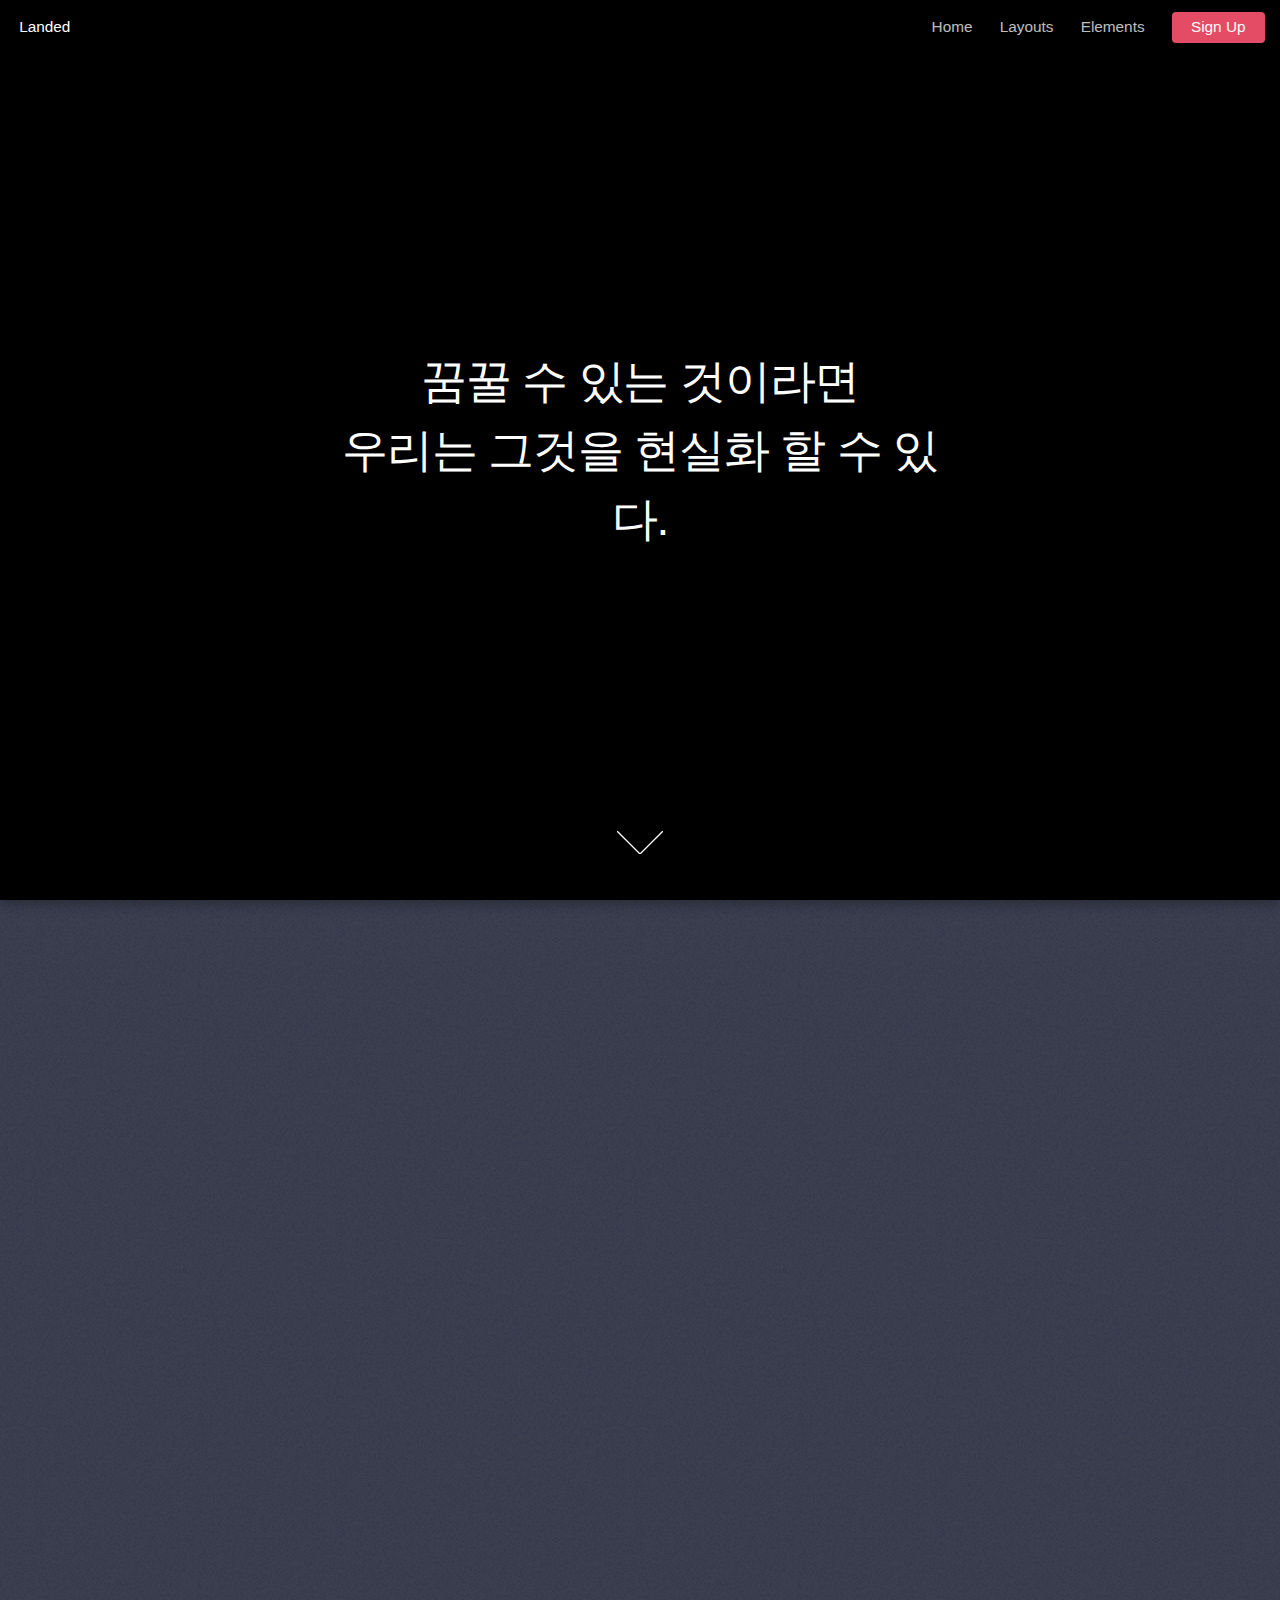
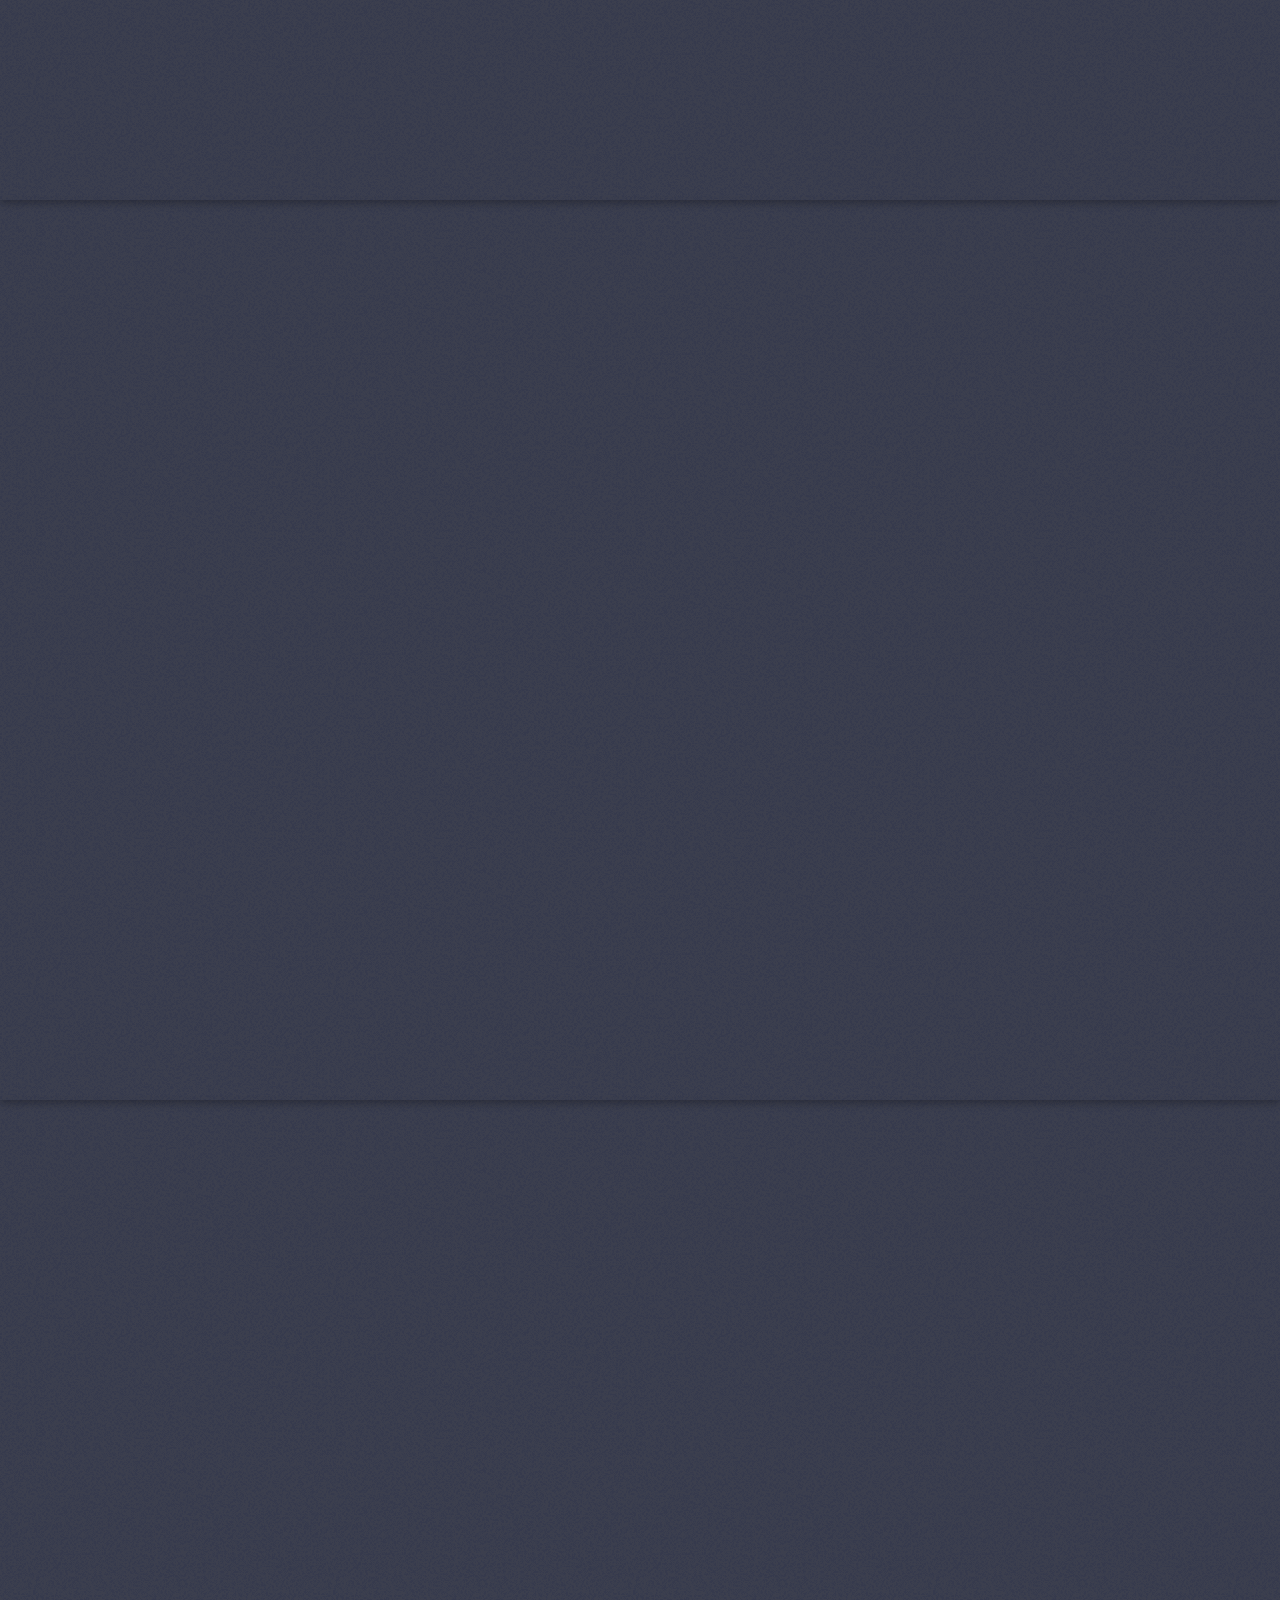
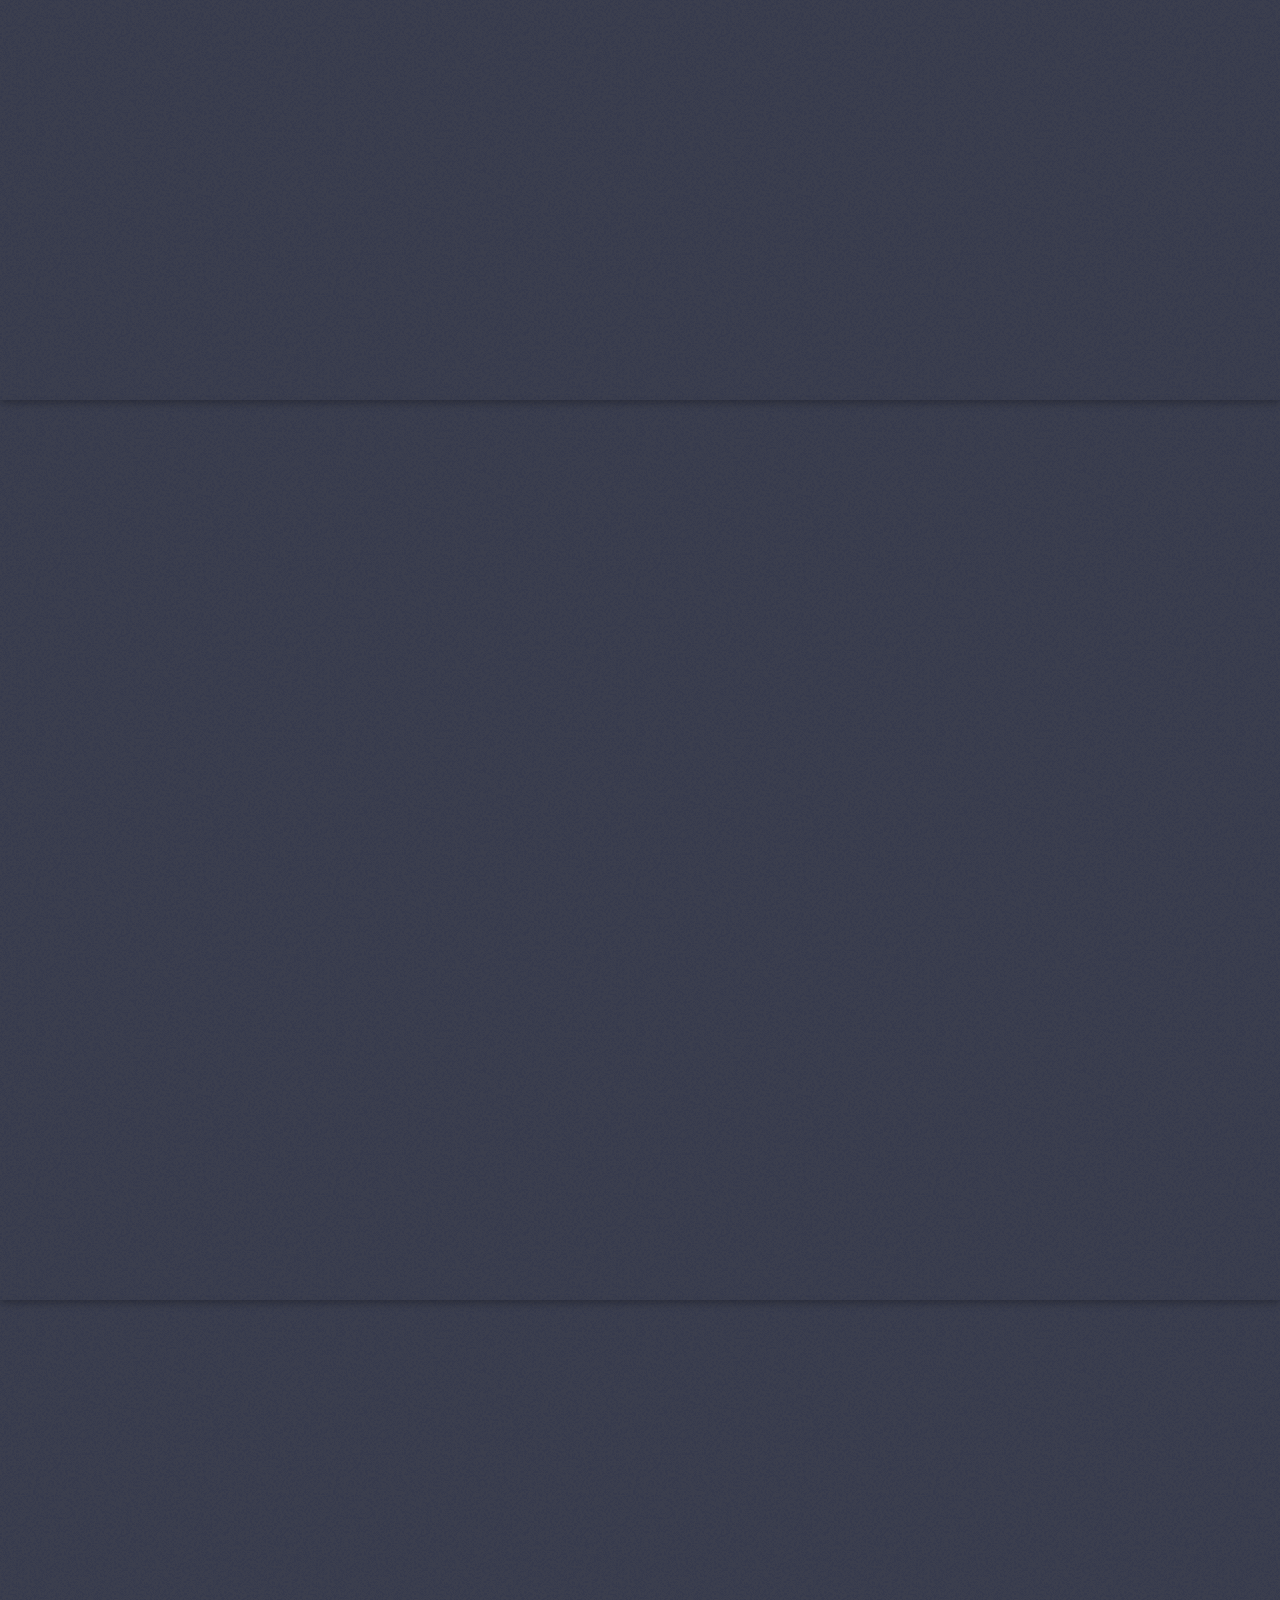
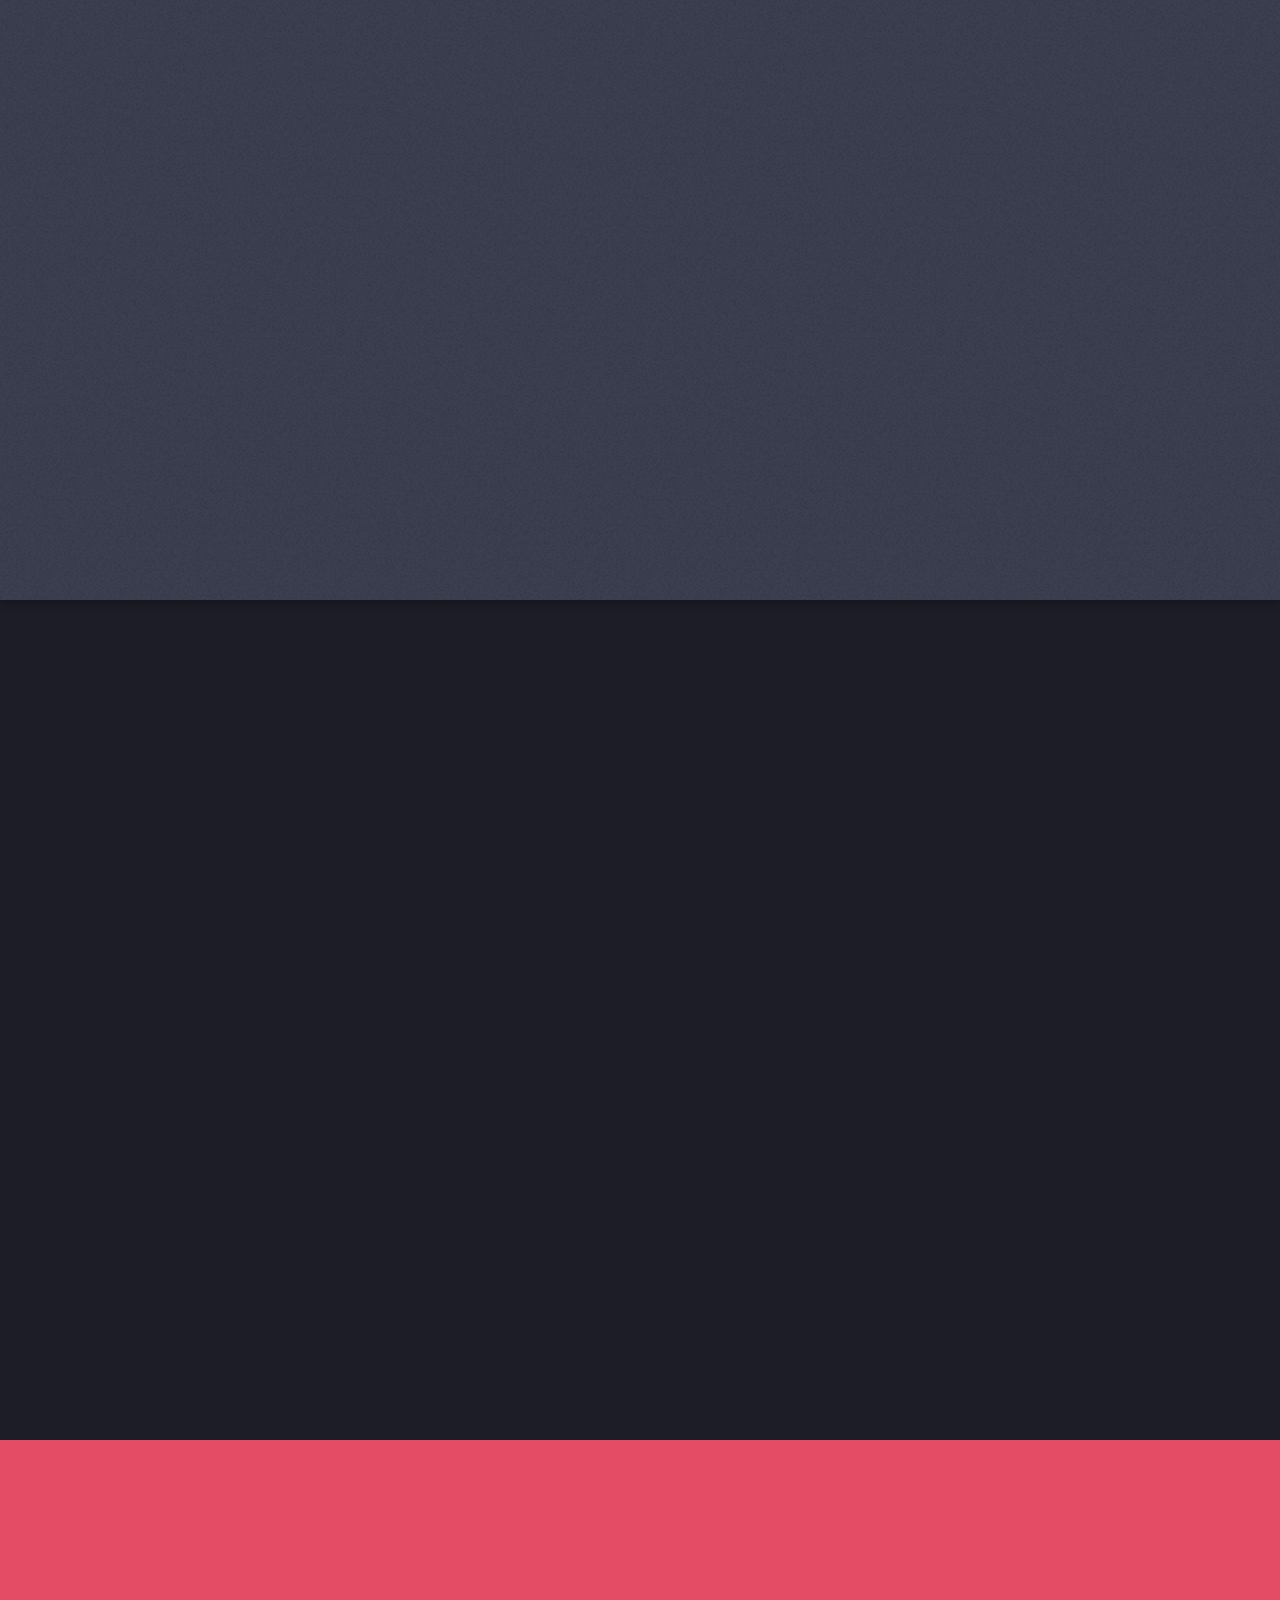
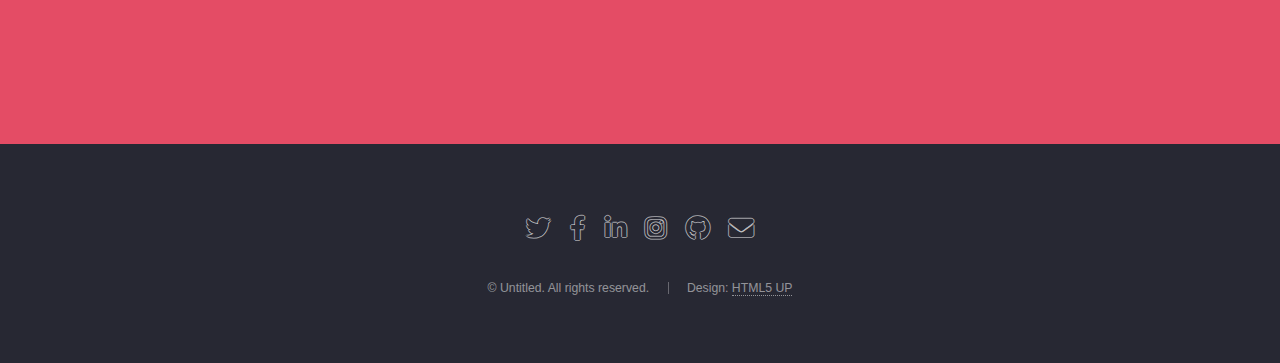
==== html5up-landed/index.html @ b0e4dd0e "수정완료" ====
<!DOCTYPE HTML>
<!--
	Landed by HTML5 UP
	html5up.net | @ajlkn
	Free for personal and commercial use under the CCA 3.0 license (html5up.net/license)
-->
<html>
	<head>
		<title>Landed by HTML5 UP</title>
		<meta charset="utf-8" />
		<meta name="viewport" content="width=device-width, initial-scale=1, user-scalable=no" />
		<link rel="stylesheet" href="assets/css/main.css" />
		<noscript><link rel="stylesheet" href="assets/css/noscript.css" /></noscript>
	</head>
	<body class="is-preload landing">
		<div id="page-wrapper">

			<!-- Header -->
				<header id="header">
					<h1 id="logo"><a href="index.html">Landed</a></h1>
					<nav id="nav">
						<ul>
							<li><a href="index.html">Home</a></li>
							<li>
								<a href="#">Layouts</a>
								<ul>
									<li><a href="left-sidebar.html">Left Sidebar</a></li>
									<li><a href="right-sidebar.html">Right Sidebar</a></li>
									<li><a href="no-sidebar.html">No Sidebar</a></li>
									<li>
										<a href="#">Submenu</a>
										<ul>
											<li><a href="#">Option 1</a></li>
											<li><a href="#">Option 2</a></li>
											<li><a href="#">Option 3</a></li>
											<li><a href="#">Option 4</a></li>
										</ul>
									</li>
								</ul>
							</li>
							<li><a href="elements.html">Elements</a></li>
							<li><a href="#" class="button primary">Sign Up</a></li>
						</ul>
					</nav>
				</header>

			<!-- Banner -->
				<section id="banner">
					<div class="content">
                     
                      <video class="main_visual" type="mp4" src="video/Walt.mp4" autoplay loop muted
                      ></video>    
                       <h2>꿈꿀 수 있는 것이라면<br>우리는 그것을 현실화 할 수 있다.</h2>
						<!--<header>
							<h2>The future has landed</h2>
							<p>And there are no hoverboards or flying cars.<br />
							Just apps. Lots of mother flipping apps.</p>
						</header>-->
						<!--<span class="image"><img src="images/pic01.jpg" alt="" /></span>-->
					</div>
					<a href="#one" class="goto-next scrolly">Next</a>
				</section>

			<!-- One -->
				<section id="one" class="spotlight style1 bottom">
					<span class="image fit main"><img src="images/company.jpg" alt="" /></span>
					<div class="content">
						<div class="container">
							<div class="row">
								<div class="col-4 col-12-medium">
									<header>
										<h2>월트 디즈니 애니메이션 스튜디오는 애니메이션 산업에서 지금은 표준이 된 여러가지 혁신들을 만들어냈습니다</h2>
										<p>OUR STUDIO</p>
									</header>
								</div>
								<div class="col-4 col-12-medium">
									<p>월트디즈니 컴퍼니(The Walt Disney Company)는 1923년 창립한 이래, 지금까지 전세계 문화 콘텐츠 시장을 선도해온 글로벌 패밀리 엔터테인먼트 및 미디어 엔터테인먼트 회사입니다. 디즈니(Disney), 픽사(Pixar), 마블(Marvel), 스타워즈(Star Wars), ABC, ESPN 등 6개의 핵심브랜드를 중심으로 스토리텔링(Storytelling)에 기반한 우수하고 혁신적인 콘텐츠를 전 세계에 제공하고 있습니다.</p>
								</div>
								<div class="col-4 col-12-medium">
									<p>월트디즈니 컴퍼니는 '다우존스 산업지수' 30대 기업 중 하나로, 2017 회계연도 기준 연간 551억 달러(한화 약 61조 4,034억원) 이상의 매출을 기록했습니다. 월트디즈니 컴퍼니는 2018년 포춘이 선정한 ‘세계에서 가장 존경받는 기업’ 종합 순위 6위 및 엔터테인먼트 부분 1위에 오른 바 있습니다.</p>
								</div>
							</div>
						</div>
					</div>
					<a href="#two" class="goto-next scrolly">Next</a>
				</section>

			<!-- Two -->
				<section id="two" class="spotlight style2 right">
					<span class="image fit main"><img src="images/frozen.jpg" alt="" /></span>
					<div class="content">
						<header>
							<h2>겨울왕국</h2>
							<p>전미 박스 오피스 1위<br>타임지, 뉴욕퍼스트 선정 <br>'2014년 최고의 영화'</p>
						</header>
						<p>얼어붙은 세상을 녹일 자매가 온다!서로가 최고의 친구였던 자매 ‘엘사’와 ‘안나’. 하지만 언니 ‘엘사’에게는 하나뿐인 동생에게조차 말 못할 비밀이 있다.모든 것을 얼려버리는 신비로운 힘이 바로 그것.‘엘사’는 통제할 수 없는 자신의 힘이 두려워 왕국을 떠나고, 얼어버린 왕국의 저주를 풀기 위해 ‘안나’는 언니를 찾아 환상적인 여정을 떠나는데……</p>
						<ul class="actions">
							<li><a href="#" class="button">Learn More</a></li>
						</ul>
					</div>
					<a href="#three" class="goto-next scrolly">Next</a>
				</section>

			<!-- Three -->
				<section id="three" class="spotlight style3 left">
					<span class="image fit main bottom"><img src="images/mini.jpg" alt="" /></span>
					<div class="content">
						<header>
							<h2>미니언즈</h2>
							<p>이번에는 우리가 주인공!</p>
						</header>
						<p>인류가 탄생하기 훨씬 오래 전, 태초에 미니언이 있었다. 당대 최고의 슈퍼 악당만을 보스로 섬겨온 미니언들! 하지만 의도치 않은 치명적(?) 실수로 인해 보스들과 이별하게 되고, 우울증에 빠진 미니언들을 구하기 위해 용감한 리더 ‘케빈’은 자유로운 영혼 ‘스튜어트’와 무한 긍정 ‘밥’과 함께 ‘슈퍼배드 원정대’를 결성한다. 세계 악당 챔피언십에 참석해 최초의 여성 슈퍼 악당 ‘스칼렛’(산드라 블록)을 보고 첫눈에 홀~딱 반한 이들은 일생일대의 위기가 다가오는지도 모른 채 스칼렛의 특급 미션을 넙죽 받게 되는데…</p>
						<ul class="actions">
							<li><a href="#" class="button">Learn More</a></li>
						</ul>
					</div>
					<a href="#four" class="goto-next scrolly">Next</a>
				</section>
            
            <!-- four -->
            <section id="four" class="spotlight style2 right">
					<span class="image fit main"><img src="images/zooto.jpg" alt="" /></span>
					<div class="content">
						<header>
							<h2>주토피아</h2>
							<p>재미지겠주?<br>추격전의 신세계가 펼쳐진다!</p>
						</header>
						<p>누구나 살고 싶은 도시 1위, 주토피아연쇄 실종 사건 발생!“미치도록 잡고 싶었다!”교양 있고 세련된 라이프 스타일을 주도하는 도시 주토피아. 이 곳을 단숨에 혼란에 빠트린 연쇄 실종사건이 발생한다! 주토피아 최초의 토끼 경찰관 주디 홉스는 48시간 안에 사건 해결을 지시 받자 뻔뻔한 사기꾼 여우 닉 와일드에게 협동 수사를 제안하는데… 2월 17일, 스릴 넘치는 추격전의 신세계가 열린다!</p>
						<ul class="actions">
							<li><a href="#" class="button">Learn More</a></li>
						</ul>
					</div>
                <!-- five -->
					<a href="#five" class="goto-next scrolly">Next</a>
				</section>
                   <section id="five" class="spotlight style3 left">
					<span class="image fit main bottom"><img src="images/king.jpg" alt="" /></span>
					<div class="content">
						<header>
							<h2>라이언 킹</h2>
							<p>새로운 세상<br>너의 시대가 올 것이다!</p>
						</header>
						<p>어린 사자 ‘심바’는 프라이드 랜드의 왕인 아버지 ‘무파사’를 
                            야심과 욕망이 가득한 삼촌 ‘스카’의 음모로 잃고 왕국에서도 쫓겨난다. 
                            <br> 
                            기억해라! 네가 누군지. 
                            <br>
                            아버지의 죽음에 대한 죄책감에 시달리던 ‘심바’는 
                            의욕 충만한 친구들 ‘품바’와 ‘티몬’의 도움으로 희망을 되찾는다. 
                            어느 날 우연히 옛 친구 ‘날라’를 만난 ‘심바’는 과거를 마주할 용기를 얻고, 
                            진정한 자신의 모습을 찾아 위대하고도 험난한 도전을 떠나게 되는데…</p>
						<ul class="actions">
							<li><a href="#" class="button">Learn More</a></li>
						</ul>
					</div>
					<a href="#six" class="goto-next scrolly">Next</a>
				</section>

			
				<section id="six" class="wrapper style1 special fade-up">

					<div class="container">
						<header class="major">
							<h2>수치로 보는 월트 디즈니</h2>
							<p>Iaculis ac volutpat vis non enim gravida nisi faucibus posuere arcu consequat</p>
						</header>
						<div class="box alt">
							<div class="row gtr-uniform">
								<section class="col-4 col-6-medium col-12-xsmall">
									<span class="icon solid alt major fa-chart-area"></span>
									<h3>82년의 역사</h3>
									
								</section>
								<section class="col-4 col-6-medium col-12-xsmall">
									<span class="icon solid alt major fa-comment"></span>
									<h3>800개의 케릭터</h3>
									
								</section>
								<section class="col-4 col-6-medium col-12-xsmall">
									<span class="icon solid alt major fa-flask"></span>
									<h3>134개국에 수출</h3>
									<p></p>
								</section>
								<section class="col-4 col-6-medium col-12-xsmall">
									<span class="icon solid alt major fa-paper-plane"></span>
									<h3>903 feature films</h3>
                                    <p></p>
								</section>
								<section class="col-4 col-6-medium col-12-xsmall">
									<span class="icon solid alt major fa-file"></span>
									<h3>786 short films</h3>
									<p></p>
								</section>
								<section class="col-4 col-6-medium col-12-xsmall">
									<span class="icon solid alt major fa-lock"></span>
									<h3>118 TV movies. </h3>
									<p></p>
								</section>
							</div>
						</div>
						<footer class="major">
							<ul class="actions special">
								<li><a href="#" class="button">Magna sed feugiat</a></li>
							</ul>
						</footer>
					</div>
				</section>

			<!-- Five -->
				<section id="five" class="wrapper style2 special fade">
					<div class="container">
						<header>
							<h2>Magna faucibus lorem diam</h2>
							<p>Ante metus praesent faucibus ante integer id accumsan eleifend</p>
						</header>
						<form method="post" action="#" class="cta">
							<div class="row gtr-uniform gtr-50">
								<div class="col-8 col-12-xsmall"><input type="email" name="email" id="email" placeholder="Your Email Address" /></div>
								<div class="col-4 col-12-xsmall"><input type="submit" value="Get Started" class="fit primary" /></div>
							</div>
						</form>
					</div>
				</section>

			<!-- Footer -->
				<footer id="footer">
					<ul class="icons">
						<li><a href="#" class="icon brands alt fa-twitter"><span class="label">Twitter</span></a></li>
						<li><a href="#" class="icon brands alt fa-facebook-f"><span class="label">Facebook</span></a></li>
						<li><a href="#" class="icon brands alt fa-linkedin-in"><span class="label">LinkedIn</span></a></li>
						<li><a href="#" class="icon brands alt fa-instagram"><span class="label">Instagram</span></a></li>
						<li><a href="#" class="icon brands alt fa-github"><span class="label">GitHub</span></a></li>
						<li><a href="#" class="icon solid alt fa-envelope"><span class="label">Email</span></a></li>
					</ul>
					<ul class="copyright">
						<li>&copy; Untitled. All rights reserved.</li><li>Design: <a href="http://html5up.net">HTML5 UP</a></li>
					</ul>
				</footer>

		</div>

		<!-- Scripts -->
			<script src="assets/js/jquery.min.js"></script>
			<script src="assets/js/jquery.scrolly.min.js"></script>
			<script src="assets/js/jquery.dropotron.min.js"></script>
			<script src="assets/js/jquery.scrollex.min.js"></script>
			<script src="assets/js/browser.min.js"></script>
			<script src="assets/js/breakpoints.min.js"></script>
			<script src="assets/js/util.js"></script>
			<script src="assets/js/main.js"></script>

	</body>
</html>
---- html5up-landed/assets/css/main.css ----
@import url("fontawesome-all.min.css");
@import url("https://fonts.googleapis.com/css?family=Nanum+Gothic&amp;subset=korean");

/*
	Landed by HTML5 UP
	html5up.net | @ajlkn
	Free for personal and commercial use under the CCA 3.0 license (html5up.net/license)
*/

html, body, div, span, applet, object,
iframe, h1, h2, h3, h4, h5, h6, p, blockquote,
pre, a, abbr, acronym, address, big, cite,
code, del, dfn, em, img, ins, kbd, q, s, samp,
small, strike, strong, sub, sup, tt, var, b,
u, i, center, dl, dt, dd, ol, ul, li, fieldset,
form, label, legend, table, caption, tbody,
tfoot, thead, tr, th, td, article, aside,
canvas, details, embed, figure, figcaption,
footer, header, hgroup, menu, nav, output, ruby,
section, summary, time, mark, audio, video {
	margin: 0;
	padding: 0;
	border: 0;
	font-size: 100%;
	font: inherit;
	vertical-align: baseline;}

article, aside, details, figcaption, figure,
footer, header, hgroup, menu, nav, section {
	display: block;}

body {
	line-height: 1;
    font-family: 'Nanum Gothic', sans-serif;
}

ol, ul {
	list-style: none;
}

blockquote, q {
	quotes: none;
}

	blockquote:before, blockquote:after, q:before, q:after {
		content: '';
		content: none;
	}

table {
	border-collapse: collapse;
	border-spacing: 0;
}

body {
	-webkit-text-size-adjust: none;
}

mark {
	background-color: transparent;
	color: inherit;
}

input::-moz-focus-inner {
	border: 0;
	padding: 0;
}

input, select, textarea {
	-moz-appearance: none;
	-webkit-appearance: none;
	-ms-appearance: none;
	appearance: none;
}

/* Basic */

	html {
		box-sizing: border-box;
	}

	*, *:before, *:after {
		box-sizing: inherit;
	}

	html, body {
		background: #1c1d26;
	}

	body.is-preload *, body.is-preload *:before, body.is-preload *:after {
		-moz-animation: none !important;
		-webkit-animation: none !important;
		-ms-animation: none !important;
		animation: none !important;
		-moz-transition: none !important;
		-webkit-transition: none !important;
		-ms-transition: none !important;
		transition: none !important;
	}

	body, input, select, textarea {
		color: rgba(255, 255, 255, 0.75);
		font-family: "Roboto", Helvetica, sans-serif;
		font-size: .825em;
		font-weight: 100;
		line-height: 1.75em;
	}

	a {
		-moz-transition: border-color 0.2s ease-in-out, color 0.2s ease-in-out;
		-webkit-transition: border-color 0.2s ease-in-out, color 0.2s ease-in-out;
		-ms-transition: border-color 0.2s ease-in-out, color 0.2s ease-in-out;
		transition: border-color 0.2s ease-in-out, color 0.2s ease-in-out;
		border-bottom: dotted 1px;
		color: #e44c65;
		text-decoration: none;
	}

		a:hover {
			color: #e44c65 !important;
			border-bottom-color: transparent;
		}

	strong, b {
		color: #ffffff;
		font-weight: 300;
	}

	em, i {
		font-style: italic;
	}

	p {
		margin: 0 0 2em 0;
	}

	h1, h2, h3, h4, h5, h6 {
		color: #ffffff;
		font-weight: 300;
		line-height: 1em;
		margin: 0 0 1em 0;
	}

		h1 a, h2 a, h3 a, h4 a, h5 a, h6 a {
			color: inherit;
			border: 0;
		}

	h2 {
		font-size: 2em;
		line-height: 1.5em;
		letter-spacing: -0.025em;
	}

	h3 {
		font-size: 1.35em;
		line-height: 1.5em;
	}

	h4 {
		font-size: 1.1em;
		line-height: 1.5em;
	}

	h5 {
		font-size: 0.9em;
		line-height: 1.5em;
	}

	h6 {
		font-size: 0.7em;
		line-height: 1.5em;
	}

	sub {
		font-size: 0.8em;
		position: relative;
		top: 0.5em;
	}

	sup {
		font-size: 0.8em;
		position: relative;
		top: -0.5em;
	}

	hr {
		border: 0;
		border-bottom: solid 1px rgba(255, 255, 255, 0.3);
		margin: 3em 0;
	}

		hr.major {
			margin: 4em 0;
		}

	blockquote {
		border-left: solid 4px rgba(255, 255, 255, 0.3);
		font-style: italic;
		margin: 0 0 2em 0;
		padding: 0.5em 0 0.5em 2em;
	}

	code {
		background: rgba(255, 255, 255, 0.075);
		border-radius: 4px;
		font-family: "Courier New", monospace;
		font-size: 0.9em;
		margin: 0 0.25em;
		padding: 0.25em 0.65em;
	}

	pre {
		-webkit-overflow-scrolling: touch;
		font-family: "Courier New", monospace;
		font-size: 0.9em;
		margin: 0 0 2em 0;
	}

		pre code {
			display: block;
			line-height: 1.75em;
			padding: 1em 1.5em;
			overflow-x: auto;
		}

	.align-left {
		text-align: left;
	}

	.align-center {
		text-align: center;
	}

	.align-right {
		text-align: right;
	}

/* Loader */

	@-moz-keyframes spinner-show {
		0% {
			opacity: 0;
		}

		100% {
			opacity: 1;
		}
	}

	@-webkit-keyframes spinner-show {
		0% {
			opacity: 0;
		}

		100% {
			opacity: 1;
		}
	}

	@-ms-keyframes spinner-show {
		0% {
			opacity: 0;
		}

		100% {
			opacity: 1;
		}
	}

	@keyframes spinner-show {
		0% {
			opacity: 0;
		}

		100% {
			opacity: 1;
		}
	}

	@-moz-keyframes spinner-hide {
		0% {
			color: rgba(255, 255, 255, 0.15);
			z-index: 100001;
			-moz-transform: scale(1) rotate(0deg);
			-webkit-transform: scale(1) rotate(0deg);
			-ms-transform: scale(1) rotate(0deg);
			transform: scale(1) rotate(0deg);
		}

		99% {
			color: #1c1d26;
			z-index: 100001;
			-moz-transform: scale(0.5) rotate(360deg);
			-webkit-transform: scale(0.5) rotate(360deg);
			-ms-transform: scale(0.5) rotate(360deg);
			transform: scale(0.5) rotate(360deg);
		}

		100% {
			color: #1c1d26;
			z-index: -1;
			-moz-transform: scale(0.5) rotate(360deg);
			-webkit-transform: scale(0.5) rotate(360deg);
			-ms-transform: scale(0.5) rotate(360deg);
			transform: scale(0.5) rotate(360deg);
		}
	}

	@-webkit-keyframes spinner-hide {
		0% {
			color: rgba(255, 255, 255, 0.15);
			z-index: 100001;
			-moz-transform: scale(1) rotate(0deg);
			-webkit-transform: scale(1) rotate(0deg);
			-ms-transform: scale(1) rotate(0deg);
			transform: scale(1) rotate(0deg);
		}

		99% {
			color: #1c1d26;
			z-index: 100001;
			-moz-transform: scale(0.5) rotate(360deg);
			-webkit-transform: scale(0.5) rotate(360deg);
			-ms-transform: scale(0.5) rotate(360deg);
			transform: scale(0.5) rotate(360deg);
		}

		100% {
			color: #1c1d26;
			z-index: -1;
			-moz-transform: scale(0.5) rotate(360deg);
			-webkit-transform: scale(0.5) rotate(360deg);
			-ms-transform: scale(0.5) rotate(360deg);
			transform: scale(0.5) rotate(360deg);
		}
	}

	@-ms-keyframes spinner-hide {
		0% {
			color: rgba(255, 255, 255, 0.15);
			z-index: 100001;
			-moz-transform: scale(1) rotate(0deg);
			-webkit-transform: scale(1) rotate(0deg);
			-ms-transform: scale(1) rotate(0deg);
			transform: scale(1) rotate(0deg);
		}

		99% {
			color: #1c1d26;
			z-index: 100001;
			-moz-transform: scale(0.5) rotate(360deg);
			-webkit-transform: scale(0.5) rotate(360deg);
			-ms-transform: scale(0.5) rotate(360deg);
			transform: scale(0.5) rotate(360deg);
		}

		100% {
			color: #1c1d26;
			z-index: -1;
			-moz-transform: scale(0.5) rotate(360deg);
			-webkit-transform: scale(0.5) rotate(360deg);
			-ms-transform: scale(0.5) rotate(360deg);
			transform: scale(0.5) rotate(360deg);
		}
	}

	@keyframes spinner-hide {
		0% {
			color: rgba(255, 255, 255, 0.15);
			z-index: 100001;
			-moz-transform: scale(1) rotate(0deg);
			-webkit-transform: scale(1) rotate(0deg);
			-ms-transform: scale(1) rotate(0deg);
			transform: scale(1) rotate(0deg);
		}

		99% {
			color: #1c1d26;
			z-index: 100001;
			-moz-transform: scale(0.5) rotate(360deg);
			-webkit-transform: scale(0.5) rotate(360deg);
			-ms-transform: scale(0.5) rotate(360deg);
			transform: scale(0.5) rotate(360deg);
		}

		100% {
			color: #1c1d26;
			z-index: -1;
			-moz-transform: scale(0.5) rotate(360deg);
			-webkit-transform: scale(0.5) rotate(360deg);
			-ms-transform: scale(0.5) rotate(360deg);
			transform: scale(0.5) rotate(360deg);
		}
	}

	@-moz-keyframes spinner-rotate {
		0% {
			-moz-transform: scale(1) rotate(0deg);
			-webkit-transform: scale(1) rotate(0deg);
			-ms-transform: scale(1) rotate(0deg);
			transform: scale(1) rotate(0deg);
		}

		100% {
			-moz-transform: scale(1) rotate(360deg);
			-webkit-transform: scale(1) rotate(360deg);
			-ms-transform: scale(1) rotate(360deg);
			transform: scale(1) rotate(360deg);
		}
	}

	@-webkit-keyframes spinner-rotate {
		0% {
			-moz-transform: scale(1) rotate(0deg);
			-webkit-transform: scale(1) rotate(0deg);
			-ms-transform: scale(1) rotate(0deg);
			transform: scale(1) rotate(0deg);
		}

		100% {
			-moz-transform: scale(1) rotate(360deg);
			-webkit-transform: scale(1) rotate(360deg);
			-ms-transform: scale(1) rotate(360deg);
			transform: scale(1) rotate(360deg);
		}
	}

	@-ms-keyframes spinner-rotate {
		0% {
			-moz-transform: scale(1) rotate(0deg);
			-webkit-transform: scale(1) rotate(0deg);
			-ms-transform: scale(1) rotate(0deg);
			transform: scale(1) rotate(0deg);
		}

		100% {
			-moz-transform: scale(1) rotate(360deg);
			-webkit-transform: scale(1) rotate(360deg);
			-ms-transform: scale(1) rotate(360deg);
			transform: scale(1) rotate(360deg);
		}
	}

	@keyframes spinner-rotate {
		0% {
			-moz-transform: scale(1) rotate(0deg);
			-webkit-transform: scale(1) rotate(0deg);
			-ms-transform: scale(1) rotate(0deg);
			transform: scale(1) rotate(0deg);
		}

		100% {
			-moz-transform: scale(1) rotate(360deg);
			-webkit-transform: scale(1) rotate(360deg);
			-ms-transform: scale(1) rotate(360deg);
			transform: scale(1) rotate(360deg);
		}
	}

	@-moz-keyframes overlay-hide {
		0% {
			opacity: 1;
			z-index: 100000;
		}

		15% {
			opacity: 1;
			z-index: 100000;
		}

		99% {
			opacity: 0;
			z-index: 100000;
		}

		100% {
			opacity: 0;
			z-index: -1;
		}
	}

	@-webkit-keyframes overlay-hide {
		0% {
			opacity: 1;
			z-index: 100000;
		}

		15% {
			opacity: 1;
			z-index: 100000;
		}

		99% {
			opacity: 0;
			z-index: 100000;
		}

		100% {
			opacity: 0;
			z-index: -1;
		}
	}

	@-ms-keyframes overlay-hide {
		0% {
			opacity: 1;
			z-index: 100000;
		}

		15% {
			opacity: 1;
			z-index: 100000;
		}

		99% {
			opacity: 0;
			z-index: 100000;
		}

		100% {
			opacity: 0;
			z-index: -1;
		}
	}

	@keyframes overlay-hide {
		0% {
			opacity: 1;
			z-index: 100000;
		}

		15% {
			opacity: 1;
			z-index: 100000;
		}

		99% {
			opacity: 0;
			z-index: 100000;
		}

		100% {
			opacity: 0;
			z-index: -1;
		}
	}

	body.landing {
		text-decoration: none;
	}

		body.landing:before {
			-moz-osx-font-smoothing: grayscale;
			-webkit-font-smoothing: antialiased;
			display: inline-block;
			font-style: normal;
			font-variant: normal;
			text-rendering: auto;
			line-height: 1;
			text-transform: none !important;
			font-family: 'Font Awesome 5 Free';
			font-weight: 900;
		}

		body.landing:before {
			-moz-animation: spinner-show 1.5s 1 0.25s ease forwards, spinner-hide 0.25s ease-in-out forwards !important;
			-webkit-animation: spinner-show 1.5s 1 0.25s ease forwards, spinner-hide 0.25s ease-in-out forwards !important;
			-ms-animation: spinner-show 1.5s 1 0.25s ease forwards, spinner-hide 0.25s ease-in-out forwards !important;
			animation: spinner-show 1.5s 1 0.25s ease forwards, spinner-hide 0.25s ease-in-out forwards !important;
			-moz-transform-origin: 50% 50%;
			-webkit-transform-origin: 50% 50%;
			-ms-transform-origin: 50% 50%;
			transform-origin: 50% 50%;
			color: rgba(255, 255, 255, 0.15);
			content: '\f1ce';
			cursor: default;
			display: block;
			font-size: 2em;
			height: 2em;
			left: 50%;
			line-height: 2em;
			margin: -1em 0 0 -1em;
			opacity: 0;
			position: fixed;
			text-align: center;
			top: 50%;
			width: 2em;
			z-index: -1;
		}

		body.landing:after {
			-moz-animation: overlay-hide 1.5s ease-in forwards !important;
			-webkit-animation: overlay-hide 1.5s ease-in forwards !important;
			-ms-animation: overlay-hide 1.5s ease-in forwards !important;
			animation: overlay-hide 1.5s ease-in forwards !important;
			background: #1c1d26;
			content: '';
			display: block;
			height: 100%;
			left: 0;
			opacity: 0;
			position: fixed;
			top: 0;
			width: 100%;
			z-index: -1;
		}

		body.landing.is-preload:before {
			-moz-animation: spinner-show 1.5s 1 0.25s ease forwards, spinner-rotate 0.75s infinite linear !important;
			-webkit-animation: spinner-show 1.5s 1 0.25s ease forwards, spinner-rotate 0.75s infinite linear !important;
			-ms-animation: spinner-show 1.5s 1 0.25s ease forwards, spinner-rotate 0.75s infinite linear !important;
			animation: spinner-show 1.5s 1 0.25s ease forwards, spinner-rotate 0.75s infinite linear !important;
			z-index: 100001;
		}

		body.landing.is-preload:after {
			-moz-animation: none !important;
			-webkit-animation: none !important;
			-ms-animation: none !important;
			animation: none !important;
			opacity: 1;
			z-index: 100000;
		}

	@media (-webkit-min-device-pixel-ratio: 2) {

		body.landing:before {
			line-height: 2.025em;
		}

	}

/* Container */

	.container {
		margin: 0 auto;
		max-width: calc(100% - 4em);
		width: 70em;
	}

		.container.xsmall {
			width: 17.5em;
		}

		.container.small {
			width: 35em;
		}

		.container.medium {
			width: 52.5em;
		}

		.container.large {
			width: 87.5em;
		}

		.container.xlarge {
			width: 105em;
		}

		.container.max {
			width: 100%;
		}

		@media screen and (max-width: 1280px) {

			.container {
				width: 90%;
				max-width: 100%;
			}

		}

		@media screen and (max-width: 980px) {

			.container {
				width: 100% !important;
			}

		}

/* Row */

	.row {
		display: flex;
		flex-wrap: wrap;
		box-sizing: border-box;
		align-items: stretch;
	}

		.row > * {
			box-sizing: border-box;
		}

		.row.gtr-uniform > * > :last-child {
			margin-bottom: 0;
		}

		.row.aln-left {
			justify-content: flex-start;
		}

		.row.aln-center {
			justify-content: center;
		}

		.row.aln-right {
			justify-content: flex-end;
		}

		.row.aln-top {
			align-items: flex-start;
		}

		.row.aln-middle {
			align-items: center;
		}

		.row.aln-bottom {
			align-items: flex-end;
		}

		.row > .imp {
			order: -1;
		}

		.row > .col-1 {
			width: 8.33333%;
		}

		.row > .off-1 {
			margin-left: 8.33333%;
		}

		.row > .col-2 {
			width: 16.66667%;
		}

		.row > .off-2 {
			margin-left: 16.66667%;
		}

		.row > .col-3 {
			width: 25%;
		}

		.row > .off-3 {
			margin-left: 25%;
		}

		.row > .col-4 {
			width: 33.333%;
		}
        
		.row > .off-4 {
			margin-left: 33.33333%;
		}

		.row > .col-5 {
			width: 41.66667%;
		}

		.row > .off-5 {
			margin-left: 41.66667%;
		}

		.row > .col-6 {
			width: 50%;
		}

		.row > .off-6 {
			margin-left: 50%;
		}

		.row > .col-7 {
			width: 58.33333%;
		}

		.row > .off-7 {
			margin-left: 58.33333%;
		}

		.row > .col-8 {
			width: 66.66667%;
		}

		.row > .off-8 {
			margin-left: 66.66667%;
		}

		.row > .col-9 {
			width: 75%;
		}

		.row > .off-9 {
			margin-left: 75%;
		}

		.row > .col-10 {
			width: 83.33333%;
		}

		.row > .off-10 {
			margin-left: 83.33333%;
		}

		.row > .col-11 {
			width: 91.66667%;
		}

		.row > .off-11 {
			margin-left: 91.66667%;
		}

		.row > .col-12 {
			width: 100%;
		}

		.row > .off-12 {
			margin-left: 100%;
		}

		.row.gtr-0 {
			margin-top: 0;
			margin-left: 0em;
		}

			.row.gtr-0 > * {
				padding: 0 0 0 0em;
			}

			.row.gtr-0.gtr-uniform {
				margin-top: 0em;
			}

				.row.gtr-0.gtr-uniform > * {
					padding-top: 0em;
				}

		.row.gtr-25 {
			margin-top: 0;
			margin-left: -0.625em;
		}

			.row.gtr-25 > * {
				padding: 0 0 0 0.625em;
			}

			.row.gtr-25.gtr-uniform {
				margin-top: -0.625em;
			}

				.row.gtr-25.gtr-uniform > * {
					padding-top: 0.625em;
				}

		.row.gtr-50 {
			margin-top: 0;
			margin-left: -1.25em;
		}

			.row.gtr-50 > * {
				padding: 0 0 0 1.25em;
			}

			.row.gtr-50.gtr-uniform {
				margin-top: -1.25em;
			}

				.row.gtr-50.gtr-uniform > * {
					padding-top: 1.25em;
				}

		.row {
			margin-top: 0;
			margin-left: -2.5em;
		}

			.row > * {
				padding: 0 0 0 2.5em;
			}

			.row.gtr-uniform {
				margin-top: -2.5em;
			}

				.row.gtr-uniform > * {
					padding-top: 2.5em;
				}

		.row.gtr-150 {
			margin-top: 0;
			margin-left: -3.75em;
		}

			.row.gtr-150 > * {
				padding: 0 0 0 3.75em;
			}

			.row.gtr-150.gtr-uniform {
				margin-top: -3.75em;
			}

				.row.gtr-150.gtr-uniform > * {
					padding-top: 3.75em;
				}

		.row.gtr-200 {
			margin-top: 0;
			margin-left: -5em;
		}

			.row.gtr-200 > * {
				padding: 0 0 0 5em;
			}

			.row.gtr-200.gtr-uniform {
				margin-top: -5em;
			}

				.row.gtr-200.gtr-uniform > * {
					padding-top: 5em;
				}

		@media screen and (max-width: 1680px) {

			.row {
				display: flex;
				flex-wrap: wrap;
				box-sizing: border-box;
				align-items: stretch;
			}

				.row > * {
					box-sizing: border-box;
				}

				.row.gtr-uniform > * > :last-child {
					margin-bottom: 0;
				}

				.row.aln-left {
					justify-content: flex-start;
				}

				.row.aln-center {
					justify-content: center;
				}

				.row.aln-right {
					justify-content: flex-end;
				}

				.row.aln-top {
					align-items: flex-start;
				}

				.row.aln-middle {
					align-items: center;
				}

				.row.aln-bottom {
					align-items: flex-end;
				}

				.row > .imp-xlarge {
					order: -1;
				}

				.row > .col-1-xlarge {
					width: 8.33333%;
				}

				.row > .off-1-xlarge {
					margin-left: 8.33333%;
				}

				.row > .col-2-xlarge {
					width: 16.66667%;
				}

				.row > .off-2-xlarge {
					margin-left: 16.66667%;
				}

				.row > .col-3-xlarge {
					width: 25%;
				}

				.row > .off-3-xlarge {
					margin-left: 25%;
				}

				.row > .col-4-xlarge {
					width: 33.33333%;
				}

				.row > .off-4-xlarge {
					margin-left: 33.33333%;
				}

				.row > .col-5-xlarge {
					width: 41.66667%;
				}

				.row > .off-5-xlarge {
					margin-left: 41.66667%;
				}

				.row > .col-6-xlarge {
					width: 50%;
				}

				.row > .off-6-xlarge {
					margin-left: 50%;
				}

				.row > .col-7-xlarge {
					width: 58.33333%;
				}

				.row > .off-7-xlarge {
					margin-left: 58.33333%;
				}

				.row > .col-8-xlarge {
					width: 66.66667%;
				}

				.row > .off-8-xlarge {
					margin-left: 66.66667%;
				}

				.row > .col-9-xlarge {
					width: 75%;
				}

				.row > .off-9-xlarge {
					margin-left: 75%;
				}

				.row > .col-10-xlarge {
					width: 83.33333%;
				}

				.row > .off-10-xlarge {
					margin-left: 83.33333%;
				}

				.row > .col-11-xlarge {
					width: 91.66667%;
				}

				.row > .off-11-xlarge {
					margin-left: 91.66667%;
				}

				.row > .col-12-xlarge {
					width: 100%;
				}

				.row > .off-12-xlarge {
					margin-left: 100%;
				}

				.row.gtr-0 {
					margin-top: 0;
					margin-left: 0em;
				}

					.row.gtr-0 > * {
						padding: 0 0 0 0em;
					}

					.row.gtr-0.gtr-uniform {
						margin-top: 0em;
					}

						.row.gtr-0.gtr-uniform > * {
							padding-top: 0em;
						}

				.row.gtr-25 {
					margin-top: 0;
					margin-left: -0.625em;
				}

					.row.gtr-25 > * {
						padding: 0 0 0 0.625em;
					}

					.row.gtr-25.gtr-uniform {
						margin-top: -0.625em;
					}

						.row.gtr-25.gtr-uniform > * {
							padding-top: 0.625em;
						}

				.row.gtr-50 {
					margin-top: 0;
					margin-left: -1.25em;
				}

					.row.gtr-50 > * {
						padding: 0 0 0 1.25em;
					}

					.row.gtr-50.gtr-uniform {
						margin-top: -1.25em;
					}

						.row.gtr-50.gtr-uniform > * {
							padding-top: 1.25em;
						}

				.row {
					margin-top: 0;
					margin-left: -2.5em;
				}

					.row > * {
						padding: 0 0 0 2.5em;
					}

					.row.gtr-uniform {
						margin-top: -2.5em;
					}

						.row.gtr-uniform > * {
							padding-top: 2.5em;
						}

				.row.gtr-150 {
					margin-top: 0;
					margin-left: -3.75em;
				}

					.row.gtr-150 > * {
						padding: 0 0 0 3.75em;
					}

					.row.gtr-150.gtr-uniform {
						margin-top: -3.75em;
					}

						.row.gtr-150.gtr-uniform > * {
							padding-top: 3.75em;
						}

				.row.gtr-200 {
					margin-top: 0;
					margin-left: -5em;
				}

					.row.gtr-200 > * {
						padding: 0 0 0 5em;
					}

					.row.gtr-200.gtr-uniform {
						margin-top: -5em;
					}

						.row.gtr-200.gtr-uniform > * {
							padding-top: 5em;
						}

		}

		@media screen and (max-width: 1280px) {

			.row {
				display: flex;
				flex-wrap: wrap;
				box-sizing: border-box;
				align-items: stretch;
			}

				.row > * {
					box-sizing: border-box;
				}

				.row.gtr-uniform > * > :last-child {
					margin-bottom: 0;
				}

				.row.aln-left {
					justify-content: flex-start;
				}

				.row.aln-center {
					justify-content: center;
				}

				.row.aln-right {
					justify-content: flex-end;
				}

				.row.aln-top {
					align-items: flex-start;
				}

				.row.aln-middle {
					align-items: center;
				}

				.row.aln-bottom {
					align-items: flex-end;
				}

				.row > .imp-large {
					order: -1;
				}

				.row > .col-1-large {
					width: 8.33333%;
				}

				.row > .off-1-large {
					margin-left: 8.33333%;
				}

				.row > .col-2-large {
					width: 16.66667%;
				}

				.row > .off-2-large {
					margin-left: 16.66667%;
				}

				.row > .col-3-large {
					width: 25%;
				}

				.row > .off-3-large {
					margin-left: 25%;
				}

				.row > .col-4-large {
					width: 33.33333%;
				}

				.row > .off-4-large {
					margin-left: 33.33333%;
				}

				.row > .col-5-large {
					width: 41.66667%;
				}

				.row > .off-5-large {
					margin-left: 41.66667%;
				}

				.row > .col-6-large {
					width: 50%;
				}

				.row > .off-6-large {
					margin-left: 50%;
				}

				.row > .col-7-large {
					width: 58.33333%;
				}

				.row > .off-7-large {
					margin-left: 58.33333%;
				}

				.row > .col-8-large {
					width: 66.66667%;
				}

				.row > .off-8-large {
					margin-left: 66.66667%;
				}

				.row > .col-9-large {
					width: 75%;
				}

				.row > .off-9-large {
					margin-left: 75%;
				}

				.row > .col-10-large {
					width: 83.33333%;
				}

				.row > .off-10-large {
					margin-left: 83.33333%;
				}

				.row > .col-11-large {
					width: 91.66667%;
				}

				.row > .off-11-large {
					margin-left: 91.66667%;
				}

				.row > .col-12-large {
					width: 100%;
				}

				.row > .off-12-large {
					margin-left: 100%;
				}

				.row.gtr-0 {
					margin-top: 0;
					margin-left: 0em;
				}

					.row.gtr-0 > * {
						padding: 0 0 0 0em;
					}

					.row.gtr-0.gtr-uniform {
						margin-top: 0em;
					}

						.row.gtr-0.gtr-uniform > * {
							padding-top: 0em;
						}

				.row.gtr-25 {
					margin-top: 0;
					margin-left: -0.625em;
				}

					.row.gtr-25 > * {
						padding: 0 0 0 0.625em;
					}

					.row.gtr-25.gtr-uniform {
						margin-top: -0.625em;
					}

						.row.gtr-25.gtr-uniform > * {
							padding-top: 0.625em;
						}

				.row.gtr-50 {
					margin-top: 0;
					margin-left: -1.25em;
				}

					.row.gtr-50 > * {
						padding: 0 0 0 1.25em;
					}

					.row.gtr-50.gtr-uniform {
						margin-top: -1.25em;
					}

						.row.gtr-50.gtr-uniform > * {
							padding-top: 1.25em;
						}

				.row {
					margin-top: 0;
					margin-left: -2.5em;
				}

					.row > * {
						padding: 0 0 0 2.5em;
					}

					.row.gtr-uniform {
						margin-top: -2.5em;
					}

						.row.gtr-uniform > * {
							padding-top: 2.5em;
						}

				.row.gtr-150 {
					margin-top: 0;
					margin-left: -3.75em;
				}

					.row.gtr-150 > * {
						padding: 0 0 0 3.75em;
					}

					.row.gtr-150.gtr-uniform {
						margin-top: -3.75em;
					}

						.row.gtr-150.gtr-uniform > * {
							padding-top: 3.75em;
						}

				.row.gtr-200 {
					margin-top: 0;
					margin-left: -5em;
				}

					.row.gtr-200 > * {
						padding: 0 0 0 5em;
					}

					.row.gtr-200.gtr-uniform {
						margin-top: -5em;
					}

						.row.gtr-200.gtr-uniform > * {
							padding-top: 5em;
						}

		}

		@media screen and (max-width: 980px) {

			.row {
				display: flex;
				flex-wrap: wrap;
				box-sizing: border-box;
				align-items: stretch;
			}

				.row > * {
					box-sizing: border-box;
				}

				.row.gtr-uniform > * > :last-child {
					margin-bottom: 0;
				}

				.row.aln-left {
					justify-content: flex-start;
				}

				.row.aln-center {
					justify-content: center;
				}

				.row.aln-right {
					justify-content: flex-end;
				}

				.row.aln-top {
					align-items: flex-start;
				}

				.row.aln-middle {
					align-items: center;
				}

				.row.aln-bottom {
					align-items: flex-end;
				}

				.row > .imp-medium {
					order: -1;
				}

				.row > .col-1-medium {
					width: 8.33333%;
				}

				.row > .off-1-medium {
					margin-left: 8.33333%;
				}

				.row > .col-2-medium {
					width: 16.66667%;
				}

				.row > .off-2-medium {
					margin-left: 16.66667%;
				}

				.row > .col-3-medium {
					width: 25%;
				}

				.row > .off-3-medium {
					margin-left: 25%;
				}

				.row > .col-4-medium {
					width: 33.33333%;
				}

				.row > .off-4-medium {
					margin-left: 33.33333%;
				}

				.row > .col-5-medium {
					width: 41.66667%;
				}

				.row > .off-5-medium {
					margin-left: 41.66667%;
				}

				.row > .col-6-medium {
					width: 50%;
				}

				.row > .off-6-medium {
					margin-left: 50%;
				}

				.row > .col-7-medium {
					width: 58.33333%;
				}

				.row > .off-7-medium {
					margin-left: 58.33333%;
				}

				.row > .col-8-medium {
					width: 66.66667%;
				}

				.row > .off-8-medium {
					margin-left: 66.66667%;
				}

				.row > .col-9-medium {
					width: 75%;
				}

				.row > .off-9-medium {
					margin-left: 75%;
				}

				.row > .col-10-medium {
					width: 83.33333%;
				}

				.row > .off-10-medium {
					margin-left: 83.33333%;
				}

				.row > .col-11-medium {
					width: 91.66667%;
				}

				.row > .off-11-medium {
					margin-left: 91.66667%;
				}

				.row > .col-12-medium {
					width: 100%;
				}

				.row > .off-12-medium {
					margin-left: 100%;
				}

				.row.gtr-0 {
					margin-top: 0;
					margin-left: 0em;
				}

					.row.gtr-0 > * {
						padding: 0 0 0 0em;
					}

					.row.gtr-0.gtr-uniform {
						margin-top: 0em;
					}

						.row.gtr-0.gtr-uniform > * {
							padding-top: 0em;
						}

				.row.gtr-25 {
					margin-top: 0;
					margin-left: -0.625em;
				}

					.row.gtr-25 > * {
						padding: 0 0 0 0.625em;
					}

					.row.gtr-25.gtr-uniform {
						margin-top: -0.625em;
					}

						.row.gtr-25.gtr-uniform > * {
							padding-top: 0.625em;
						}

				.row.gtr-50 {
					margin-top: 0;
					margin-left: -1.25em;
				}

					.row.gtr-50 > * {
						padding: 0 0 0 1.25em;
					}

					.row.gtr-50.gtr-uniform {
						margin-top: -1.25em;
					}

						.row.gtr-50.gtr-uniform > * {
							padding-top: 1.25em;
						}

				.row {
					margin-top: 0;
					margin-left: -2.5em;
				}

					.row > * {
						padding: 0 0 0 2.5em;
					}

					.row.gtr-uniform {
						margin-top: -2.5em;
					}

						.row.gtr-uniform > * {
							padding-top: 2.5em;
						}

				.row.gtr-150 {
					margin-top: 0;
					margin-left: -3.75em;
				}

					.row.gtr-150 > * {
						padding: 0 0 0 3.75em;
					}

					.row.gtr-150.gtr-uniform {
						margin-top: -3.75em;
					}

						.row.gtr-150.gtr-uniform > * {
							padding-top: 3.75em;
						}

				.row.gtr-200 {
					margin-top: 0;
					margin-left: -5em;
				}

					.row.gtr-200 > * {
						padding: 0 0 0 5em;
					}

					.row.gtr-200.gtr-uniform {
						margin-top: -5em;
					}

						.row.gtr-200.gtr-uniform > * {
							padding-top: 5em;
						}

		}

		@media screen and (max-width: 736px) {

			.row {
				display: flex;
				flex-wrap: wrap;
				box-sizing: border-box;
				align-items: stretch;
			}

				.row > * {
					box-sizing: border-box;
				}

				.row.gtr-uniform > * > :last-child {
					margin-bottom: 0;
				}

				.row.aln-left {
					justify-content: flex-start;
				}

				.row.aln-center {
					justify-content: center;
				}

				.row.aln-right {
					justify-content: flex-end;
				}

				.row.aln-top {
					align-items: flex-start;
				}

				.row.aln-middle {
					align-items: center;
				}

				.row.aln-bottom {
					align-items: flex-end;
				}

				.row > .imp-small {
					order: -1;
				}

				.row > .col-1-small {
					width: 8.33333%;
				}

				.row > .off-1-small {
					margin-left: 8.33333%;
				}

				.row > .col-2-small {
					width: 16.66667%;
				}

				.row > .off-2-small {
					margin-left: 16.66667%;
				}

				.row > .col-3-small {
					width: 25%;
				}

				.row > .off-3-small {
					margin-left: 25%;
				}

				.row > .col-4-small {
					width: 33.33333%;
				}

				.row > .off-4-small {
					margin-left: 33.33333%;
				}

				.row > .col-5-small {
					width: 41.66667%;
				}

				.row > .off-5-small {
					margin-left: 41.66667%;
				}

				.row > .col-6-small {
					width: 50%;
				}

				.row > .off-6-small {
					margin-left: 50%;
				}

				.row > .col-7-small {
					width: 58.33333%;
				}

				.row > .off-7-small {
					margin-left: 58.33333%;
				}

				.row > .col-8-small {
					width: 66.66667%;
				}

				.row > .off-8-small {
					margin-left: 66.66667%;
				}

				.row > .col-9-small {
					width: 75%;
				}

				.row > .off-9-small {
					margin-left: 75%;
				}

				.row > .col-10-small {
					width: 83.33333%;
				}

				.row > .off-10-small {
					margin-left: 83.33333%;
				}

				.row > .col-11-small {
					width: 91.66667%;
				}

				.row > .off-11-small {
					margin-left: 91.66667%;
				}

				.row > .col-12-small {
					width: 100%;
				}

				.row > .off-12-small {
					margin-left: 100%;
				}

				.row.gtr-0 {
					margin-top: 0;
					margin-left: 0em;
				}

					.row.gtr-0 > * {
						padding: 0 0 0 0em;
					}

					.row.gtr-0.gtr-uniform {
						margin-top: 0em;
					}

						.row.gtr-0.gtr-uniform > * {
							padding-top: 0em;
						}

				.row.gtr-25 {
					margin-top: 0;
					margin-left: -0.625em;
				}

					.row.gtr-25 > * {
						padding: 0 0 0 0.625em;
					}

					.row.gtr-25.gtr-uniform {
						margin-top: -0.625em;
					}

						.row.gtr-25.gtr-uniform > * {
							padding-top: 0.625em;
						}

				.row.gtr-50 {
					margin-top: 0;
					margin-left: -1.25em;
				}

					.row.gtr-50 > * {
						padding: 0 0 0 1.25em;
					}

					.row.gtr-50.gtr-uniform {
						margin-top: -1.25em;
					}

						.row.gtr-50.gtr-uniform > * {
							padding-top: 1.25em;
						}

				.row {
					margin-top: 0;
					margin-left: -2.5em;
				}

					.row > * {
						padding: 0 0 0 2.5em;
					}

					.row.gtr-uniform {
						margin-top: -2.5em;
					}

						.row.gtr-uniform > * {
							padding-top: 2.5em;
						}

				.row.gtr-150 {
					margin-top: 0;
					margin-left: -3.75em;
				}

					.row.gtr-150 > * {
						padding: 0 0 0 3.75em;
					}

					.row.gtr-150.gtr-uniform {
						margin-top: -3.75em;
					}

						.row.gtr-150.gtr-uniform > * {
							padding-top: 3.75em;
						}

				.row.gtr-200 {
					margin-top: 0;
					margin-left: -5em;
				}

					.row.gtr-200 > * {
						padding: 0 0 0 5em;
					}

					.row.gtr-200.gtr-uniform {
						margin-top: -5em;
					}

						.row.gtr-200.gtr-uniform > * {
							padding-top: 5em;
						}

		}

		@media screen and (max-width: 480px) {

			.row {
				display: flex;
				flex-wrap: wrap;
				box-sizing: border-box;
				align-items: stretch;
			}

				.row > * {
					box-sizing: border-box;
				}

				.row.gtr-uniform > * > :last-child {
					margin-bottom: 0;
				}

				.row.aln-left {
					justify-content: flex-start;
				}

				.row.aln-center {
					justify-content: center;
				}

				.row.aln-right {
					justify-content: flex-end;
				}

				.row.aln-top {
					align-items: flex-start;
				}

				.row.aln-middle {
					align-items: center;
				}

				.row.aln-bottom {
					align-items: flex-end;
				}

				.row > .imp-xsmall {
					order: -1;
				}

				.row > .col-1-xsmall {
					width: 8.33333%;
				}

				.row > .off-1-xsmall {
					margin-left: 8.33333%;
				}

				.row > .col-2-xsmall {
					width: 16.66667%;
				}

				.row > .off-2-xsmall {
					margin-left: 16.66667%;
				}

				.row > .col-3-xsmall {
					width: 25%;
				}

				.row > .off-3-xsmall {
					margin-left: 25%;
				}

				.row > .col-4-xsmall {
					width: 33.33333%;
				}

				.row > .off-4-xsmall {
					margin-left: 33.33333%;
				}

				.row > .col-5-xsmall {
					width: 41.66667%;
				}

				.row > .off-5-xsmall {
					margin-left: 41.66667%;
				}

				.row > .col-6-xsmall {
					width: 50%;
				}

				.row > .off-6-xsmall {
					margin-left: 50%;
				}

				.row > .col-7-xsmall {
					width: 58.33333%;
				}

				.row > .off-7-xsmall {
					margin-left: 58.33333%;
				}

				.row > .col-8-xsmall {
					width: 66.66667%;
				}

				.row > .off-8-xsmall {
					margin-left: 66.66667%;
				}

				.row > .col-9-xsmall {
					width: 75%;
				}

				.row > .off-9-xsmall {
					margin-left: 75%;
				}

				.row > .col-10-xsmall {
					width: 83.33333%;
				}

				.row > .off-10-xsmall {
					margin-left: 83.33333%;
				}

				.row > .col-11-xsmall {
					width: 91.66667%;
				}

				.row > .off-11-xsmall {
					margin-left: 91.66667%;
				}

				.row > .col-12-xsmall {
					width: 100%;
				}

				.row > .off-12-xsmall {
					margin-left: 100%;
				}

				.row.gtr-0 {
					margin-top: 0;
					margin-left: 0em;
				}

					.row.gtr-0 > * {
						padding: 0 0 0 0em;
					}

					.row.gtr-0.gtr-uniform {
						margin-top: 0em;
					}

						.row.gtr-0.gtr-uniform > * {
							padding-top: 0em;
						}

				.row.gtr-25 {
					margin-top: 0;
					margin-left: -0.625em;
				}

					.row.gtr-25 > * {
						padding: 0 0 0 0.625em;
					}

					.row.gtr-25.gtr-uniform {
						margin-top: -0.625em;
					}

						.row.gtr-25.gtr-uniform > * {
							padding-top: 0.625em;
						}

				.row.gtr-50 {
					margin-top: 0;
					margin-left: -1.25em;
				}

					.row.gtr-50 > * {
						padding: 0 0 0 1.25em;
					}

					.row.gtr-50.gtr-uniform {
						margin-top: -1.25em;
					}

						.row.gtr-50.gtr-uniform > * {
							padding-top: 1.25em;
						}

				.row {
					margin-top: 0;
					margin-left: -2.5em;
				}

					.row > * {
						padding: 0 0 0 2.5em;
					}

					.row.gtr-uniform {
						margin-top: -2.5em;
					}

						.row.gtr-uniform > * {
							padding-top: 2.5em;
						}

				.row.gtr-150 {
					margin-top: 0;
					margin-left: -3.75em;
				}

					.row.gtr-150 > * {
						padding: 0 0 0 3.75em;
					}

					.row.gtr-150.gtr-uniform {
						margin-top: -3.75em;
					}

						.row.gtr-150.gtr-uniform > * {
							padding-top: 3.75em;
						}

				.row.gtr-200 {
					margin-top: 0;
					margin-left: -5em;
				}

					.row.gtr-200 > * {
						padding: 0 0 0 5em;
					}

					.row.gtr-200.gtr-uniform {
						margin-top: -5em;
					}

						.row.gtr-200.gtr-uniform > * {
							padding-top: 5em;
						}

		}

/* Section/Article */

	section.special, article.special {
		text-align: center;
	}

	header p {
		color: #ffffff;
		position: relative;
		margin: 0 0 1.5em 0;
	}

	header h2 + p {
		font-size: 1.25em;
		margin-top: -1em;
		line-height: 1.75em;
	}

	header h3 + p {
		font-size: 1.1em;
		margin-top: -0.8em;
		line-height: 1.75em;
	}

	header h4 + p,
	header h5 + p,
	header h6 + p {
		font-size: 0.9em;
		margin-top: -0.6em;
		line-height: 1.5em;
	}

	header.major {
		margin: 0 0 4em 0;
		position: relative;
		text-align: center;
	}

		header.major:after {
			background: #e44c65;
			content: '';
			display: inline-block;
			height: 0.2em;
			max-width: 20em;
			width: 75%;
		}

	footer.major {
		margin: 4em 0 0 0;
	}

/* Form */

	form {
		margin: 0 0 2em 0;
	}

		form.cta {
			max-width: 35em;
			margin-left: auto;
			margin-right: auto;
		}

	label {
		color: #ffffff;
		display: block;
		font-size: 0.9em;
		font-weight: 300;
		margin: 0 0 1em 0;
	}

	input[type="text"],
	input[type="password"],
	input[type="email"],
	select,
	textarea {
		-moz-appearance: none;
		-webkit-appearance: none;
		-ms-appearance: none;
		appearance: none;
		-moz-transition: border-color 0.2s ease-in-out;
		-webkit-transition: border-color 0.2s ease-in-out;
		-ms-transition: border-color 0.2s ease-in-out;
		transition: border-color 0.2s ease-in-out;
		background: transparent;
		border-radius: 4px;
		border: solid 1px rgba(255, 255, 255, 0.3);
		color: inherit;
		display: block;
		outline: 0;
		padding: 0 1em;
		text-decoration: none;
		width: 100%;
	}

		input[type="text"]:invalid,
		input[type="password"]:invalid,
		input[type="email"]:invalid,
		select:invalid,
		textarea:invalid {
			box-shadow: none;
		}

		input[type="text"]:focus,
		input[type="password"]:focus,
		input[type="email"]:focus,
		select:focus,
		textarea:focus {
			border-color: #e44c65;
		}

	select {
		background-image: url("data:image/svg+xml;charset=utf8,%3Csvg xmlns='http://www.w3.org/2000/svg' width='40' height='40' preserveAspectRatio='none' viewBox='0 0 40 40'%3E%3Cpath d='M9.4,12.3l10.4,10.4l10.4-10.4c0.2-0.2,0.5-0.4,0.9-0.4c0.3,0,0.6,0.1,0.9,0.4l3.3,3.3c0.2,0.2,0.4,0.5,0.4,0.9 c0,0.4-0.1,0.6-0.4,0.9L20.7,31.9c-0.2,0.2-0.5,0.4-0.9,0.4c-0.3,0-0.6-0.1-0.9-0.4L4.3,17.3c-0.2-0.2-0.4-0.5-0.4-0.9 c0-0.4,0.1-0.6,0.4-0.9l3.3-3.3c0.2-0.2,0.5-0.4,0.9-0.4S9.1,12.1,9.4,12.3z' fill='rgba(255, 255, 255, 0.3)' /%3E%3C/svg%3E");
		background-size: 1.25rem;
		background-repeat: no-repeat;
		background-position: calc(100% - 1rem) center;
		height: 3em;
		padding-right: 3em;
		text-overflow: ellipsis;
	}

		select option {
			color: #ffffff;
			background: #1c1d26;
		}

		select:focus::-ms-value {
			background-color: transparent;
		}

		select::-ms-expand {
			display: none;
		}

	input[type="text"],
	input[type="password"],
	input[type="email"],
	select {
		height: 3em;
	}

	textarea {
		padding: 0.75em 1em;
	}

	input[type="checkbox"],
	input[type="radio"] {
		-moz-appearance: none;
		-webkit-appearance: none;
		-ms-appearance: none;
		appearance: none;
		display: block;
		float: left;
		margin-right: -2em;
		opacity: 0;
		width: 1em;
		z-index: -1;
	}

		input[type="checkbox"] + label,
		input[type="radio"] + label {
			text-decoration: none;
			color: rgba(255, 255, 255, 0.75);
			cursor: pointer;
			display: inline-block;
			font-size: 1em;
			font-weight: 100;
			padding-left: 2.55em;
			padding-right: 0.75em;
			position: relative;
		}

			input[type="checkbox"] + label:before,
			input[type="radio"] + label:before {
				-moz-osx-font-smoothing: grayscale;
				-webkit-font-smoothing: antialiased;
				display: inline-block;
				font-style: normal;
				font-variant: normal;
				text-rendering: auto;
				line-height: 1;
				text-transform: none !important;
				font-family: 'Font Awesome 5 Free';
				font-weight: 900;
			}

			input[type="checkbox"] + label:before,
			input[type="radio"] + label:before {
				border-radius: 4px;
				border: solid 1px rgba(255, 255, 255, 0.3);
				content: '';
				display: inline-block;
				font-size: 0.8em;
				height: 2.25em;
				left: 0;
				line-height: 2.25em;
				position: absolute;
				text-align: center;
				top: 0;
				width: 2.25em;
			}

		input[type="checkbox"]:checked + label:before,
		input[type="radio"]:checked + label:before {
			background: rgba(255, 255, 255, 0.25);
			color: #ffffff;
			content: '\f00c';
		}

		input[type="checkbox"]:focus + label:before,
		input[type="radio"]:focus + label:before {
			border-color: #e44c65;
		}

	input[type="checkbox"] + label:before {
		border-radius: 4px;
	}

	input[type="radio"] + label:before {
		border-radius: 100%;
	}

	::-webkit-input-placeholder {
		color: rgba(255, 255, 255, 0.5) !important;
		opacity: 1.0;
	}

	:-moz-placeholder {
		color: rgba(255, 255, 255, 0.5) !important;
		opacity: 1.0;
	}

	::-moz-placeholder {
		color: rgba(255, 255, 255, 0.5) !important;
		opacity: 1.0;
	}

	:-ms-input-placeholder {
		color: rgba(255, 255, 255, 0.5) !important;
		opacity: 1.0;
	}

/* Box */

	.box {
		border-radius: 4px;
		border: solid 1px rgba(255, 255, 255, 0.3);
		margin-bottom: 2em;
		padding: 1.5em;
	}

		.box > :last-child,
		.box > :last-child > :last-child,
		.box > :last-child > :last-child > :last-child {
			margin-bottom: 0;
		}

		.box.alt {
			border: 0;
			border-radius: 0;
			padding: 0;
		}

/* Icon */

	.icon {
		text-decoration: none;
		border-bottom: none;
		position: relative;
	}

		.icon:before {
			-moz-osx-font-smoothing: grayscale;
			-webkit-font-smoothing: antialiased;
			display: inline-block;
			font-style: normal;
			font-variant: normal;
			text-rendering: auto;
			line-height: 1;
			text-transform: none !important;
			font-family: 'Font Awesome 5 Free';
			font-weight: 400;
		}

		.icon > .label {
			display: none;
		}

		.icon:before {
			line-height: inherit;
		}

		.icon.solid:before {
			font-weight: 900 !important;
		}

		.icon.brands:before {
			font-family: 'Font Awesome 5 Brands' !important;
		}

		.icon.alt {
			text-decoration: none;
		}

			.icon.alt:before {
				-moz-osx-font-smoothing: grayscale;
				-webkit-font-smoothing: antialiased;
				display: inline-block;
				font-style: normal;
				font-variant: normal;
				text-rendering: auto;
				line-height: 1;
				text-transform: none !important;
				font-family: 'Font Awesome 5 Free';
				font-weight: 400;
			}

			.icon.alt:before {
				color: #1c1d26 !important;
				text-shadow: 1px 0 0 #ffffff, -1px 0 0 #ffffff, 0 1px 0 #ffffff, 0 -1px 0 #ffffff;
			}

		.icon.major {
			background: #272833;
			border-radius: 100%;
			cursor: default;
			display: inline-block;
			height: 6em;
			line-height: 5.65em;
			margin: 0 0 2em 0;
			text-align: center;
			width: 6em;
		}

			.icon.major:before {
				font-size: 2.25em;
			}

			.icon.major.alt {
				text-decoration: none;
			}

				.icon.major.alt:before {
					-moz-osx-font-smoothing: grayscale;
					-webkit-font-smoothing: antialiased;
					display: inline-block;
					font-style: normal;
					font-variant: normal;
					text-rendering: auto;
					line-height: 1;
					text-transform: none !important;
					font-family: 'Font Awesome 5 Free';
					font-weight: 400;
				}

				.icon.major.alt:before {
					color: #272833 !important;
					text-shadow: 1px 0 0 #ffffff, -1px 0 0 #ffffff, 0 1px 0 #ffffff, 0 -1px 0 #ffffff;
				}

/* Image */

	.image {
		border-radius: 4px;
		border: 0;
		display: inline-block;
		position: relative;
		overflow: hidden;
	}

		.image:before {
			content: '';
			display: block;
			position: absolute;
			left: 0;
			top: 0;
			background-image: url("images/overlay.png");
			width: 100%;
			height: 100%;
			z-index: 1;
		}

		.image img {
			border-radius: 4px;
			display: block;
		}

		.image.left {
			float: left;
			margin: 0 1.5em 1em 0;
			top: 0.25em;
		}

		.image.right {
			float: right;
			margin: 0 0 1em 1.5em;
			top: 0.25em;
		}

		.image.left, .image.right {
			max-width: 40%;
		}

			.image.left img, .image.right img {
				width: 100%;
			}

		.image.fit {
			display: block;
			margin: 0 0 2em 0;
			width: 100%;
		}

			.image.fit img {
				width: 100%;
			}

/* List */

	ol {
		list-style: decimal;
		margin: 0 0 2em 0;
		padding-left: 1.25em;
	}

		ol li {
			padding-left: 0.25em;
		}

	ul {
		list-style: disc;
		margin: 0 0 2em 0;
		padding-left: 1em;
	}

		ul li {
			padding-left: 0.5em;
		}

		ul.alt {
			list-style: none;
			padding-left: 0;
		}

			ul.alt li {
				border-top: solid 1px rgba(255, 255, 255, 0.3);
				padding: 0.5em 0;
			}

				ul.alt li:first-child {
					border-top: 0;
					padding-top: 0;
				}

	dl {
		margin: 0 0 2em 0;
	}

/* Icons */

	ul.icons {
		cursor: default;
		list-style: none;
		padding-left: 0;
	}

		ul.icons li {
			display: inline-block;
			height: 2.5em;
			line-height: 2.5em;
			padding: 0 0.5em;
		}

			ul.icons li .icon {
				font-size: 0.8em;
			}

				ul.icons li .icon:before {
					font-size: 2em;
				}

/* Actions */

	ul.actions {
		display: -moz-flex;
		display: -webkit-flex;
		display: -ms-flex;
		display: flex;
		cursor: default;
		list-style: none;
		margin-left: -1em;
		padding-left: 0;
	}

		ul.actions li {
			padding: 0 0 0 1em;
			vertical-align: middle;
		}

		ul.actions.special {
			-moz-justify-content: center;
			-webkit-justify-content: center;
			-ms-justify-content: center;
			justify-content: center;
			width: 100%;
			margin-left: 0;
		}

			ul.actions.special li:first-child {
				padding-left: 0;
			}

		ul.actions.stacked {
			-moz-flex-direction: column;
			-webkit-flex-direction: column;
			-ms-flex-direction: column;
			flex-direction: column;
			margin-left: 0;
		}

			ul.actions.stacked li {
				padding: 1.3em 0 0 0;
			}

				ul.actions.stacked li:first-child {
					padding-top: 0;
				}

		ul.actions.fit {
			width: calc(100% + 1em);
		}

			ul.actions.fit li {
				-moz-flex-grow: 1;
				-webkit-flex-grow: 1;
				-ms-flex-grow: 1;
				flex-grow: 1;
				-moz-flex-shrink: 1;
				-webkit-flex-shrink: 1;
				-ms-flex-shrink: 1;
				flex-shrink: 1;
				width: 100%;
			}

				ul.actions.fit li > * {
					width: 100%;
				}

			ul.actions.fit.stacked {
				width: 100%;
			}

		@media screen and (max-width: 480px) {

			ul.actions:not(.fixed) {
				-moz-flex-direction: column;
				-webkit-flex-direction: column;
				-ms-flex-direction: column;
				flex-direction: column;
				margin-left: 0;
				width: 100% !important;
			}

				ul.actions:not(.fixed) li {
					-moz-flex-grow: 1;
					-webkit-flex-grow: 1;
					-ms-flex-grow: 1;
					flex-grow: 1;
					-moz-flex-shrink: 1;
					-webkit-flex-shrink: 1;
					-ms-flex-shrink: 1;
					flex-shrink: 1;
					padding: 1em 0 0 0;
					text-align: center;
					width: 100%;
				}

					ul.actions:not(.fixed) li > * {
						width: 100%;
					}

					ul.actions:not(.fixed) li:first-child {
						padding-top: 0;
					}

					ul.actions:not(.fixed) li input[type="submit"],
					ul.actions:not(.fixed) li input[type="reset"],
					ul.actions:not(.fixed) li input[type="button"],
					ul.actions:not(.fixed) li button,
					ul.actions:not(.fixed) li .button {
						width: 100%;
					}

						ul.actions:not(.fixed) li input[type="submit"].icon:before,
						ul.actions:not(.fixed) li input[type="reset"].icon:before,
						ul.actions:not(.fixed) li input[type="button"].icon:before,
						ul.actions:not(.fixed) li button.icon:before,
						ul.actions:not(.fixed) li .button.icon:before {
							margin-left: -0.5em;
						}

		}

/* Table */

	.table-wrapper {
		-webkit-overflow-scrolling: touch;
		overflow-x: auto;
	}

	table {
		margin: 0 0 2em 0;
		width: 100%;
	}

		table tbody tr {
			border: solid 1px rgba(255, 255, 255, 0.3);
			border-left: 0;
			border-right: 0;
		}

			table tbody tr:nth-child(2n + 1) {
				background-color: rgba(255, 255, 255, 0.075);
			}

		table td {
			padding: 0.75em 0.75em;
		}

		table th {
			color: #ffffff;
			font-size: 0.9em;
			font-weight: 300;
			padding: 0 0.75em 0.75em 0.75em;
			text-align: left;
		}

		table thead {
			border-bottom: solid 1px rgba(255, 255, 255, 0.3);
		}

		table tfoot {
			border-top: solid 1px rgba(255, 255, 255, 0.3);
		}

		table.alt {
			border-collapse: separate;
		}

			table.alt tbody tr td {
				border: solid 1px rgba(255, 255, 255, 0.3);
				border-left-width: 0;
				border-top-width: 0;
			}

				table.alt tbody tr td:first-child {
					border-left-width: 1px;
				}

			table.alt tbody tr:first-child td {
				border-top-width: 1px;
			}

			table.alt thead {
				border-bottom: 0;
			}

			table.alt tfoot {
				border-top: 0;
			}

/* Button */

	input[type="submit"],
	input[type="reset"],
	input[type="button"],
	.button {
		-moz-appearance: none;
		-webkit-appearance: none;
		-ms-appearance: none;
		appearance: none;
		-moz-transition: background-color 0.2s ease-in-out, color 0.2s ease-in-out, box-shadow 0.2s ease-in-out;
		-webkit-transition: background-color 0.2s ease-in-out, color 0.2s ease-in-out, box-shadow 0.2s ease-in-out;
		-ms-transition: background-color 0.2s ease-in-out, color 0.2s ease-in-out, box-shadow 0.2s ease-in-out;
		transition: background-color 0.2s ease-in-out, color 0.2s ease-in-out, box-shadow 0.2s ease-in-out;
		background-color: transparent;
		border-radius: 4px;
		border: 0;
		box-shadow: inset 0 0 0 1px rgba(255, 255, 255, 0.3);
		color: #ffffff !important;
		cursor: pointer;
		display: inline-block;
		font-weight: 300;
		height: 3em;
		line-height: 3em;
		padding: 0 2.25em;
		text-align: center;
		text-decoration: none;
		white-space: nowrap;
	}

		input[type="submit"]:hover, input[type="submit"]:active,
		input[type="reset"]:hover,
		input[type="reset"]:active,
		input[type="button"]:hover,
		input[type="button"]:active,
		.button:hover,
		.button:active {
			box-shadow: inset 0 0 0 1px #e44c65;
			color: #e44c65 !important;
		}

		input[type="submit"]:active,
		input[type="reset"]:active,
		input[type="button"]:active,
		.button:active {
			background-color: rgba(228, 76, 101, 0.15);
		}

		input[type="submit"].icon:before,
		input[type="reset"].icon:before,
		input[type="button"].icon:before,
		.button.icon:before {
			margin-right: 0.5em;
		}

		input[type="submit"].fit,
		input[type="reset"].fit,
		input[type="button"].fit,
		.button.fit {
			width: 100%;
		}

		input[type="submit"].small,
		input[type="reset"].small,
		input[type="button"].small,
		.button.small {
			font-size: 0.8em;
		}

		input[type="submit"].large,
		input[type="reset"].large,
		input[type="button"].large,
		.button.large {
			font-size: 1.35em;
		}

		input[type="submit"].primary,
		input[type="reset"].primary,
		input[type="button"].primary,
		.button.primary {
			background-color: #e44c65;
			box-shadow: none;
			color: #ffffff !important;
		}

			input[type="submit"].primary:hover,
			input[type="reset"].primary:hover,
			input[type="button"].primary:hover,
			.button.primary:hover {
				background-color: #e76278;
			}

			input[type="submit"].primary:active,
			input[type="reset"].primary:active,
			input[type="button"].primary:active,
			.button.primary:active {
				background-color: #e13652;
			}

		input[type="submit"].disabled, input[type="submit"]:disabled,
		input[type="reset"].disabled,
		input[type="reset"]:disabled,
		input[type="button"].disabled,
		input[type="button"]:disabled,
		.button.disabled,
		.button:disabled {
			background-color: rgba(255, 255, 255, 0.3) !important;
			box-shadow: none !important;
			color: #ffffff !important;
			cursor: default;
			opacity: 0.25;
		}

/* Goto Next */

	.goto-next {
		border: 0;
		bottom: 0;
		display: block;
		height: 5em;
		left: 50%;
		margin: 0 0 0 -5em;
		overflow: hidden;
		position: absolute;
		text-indent: 10em;
		white-space: nowrap;
		width: 10em;
		z-index: 1;
	}

		.goto-next:before {
			background-image: url("images/arrow.svg");
			background-position: center center;
			background-repeat: no-repeat;
			background-size: contain;
			content: '';
			display: block;
			height: 1.5em;
			left: 50%;
			margin: -0.75em 0 0 -1em;
			position: absolute;
			top: 50%;
			width: 2em;
			z-index: 1;
		}

/* Spotlight */

	.spotlight {
		background-attachment: fixed;
		background-position: center center;
		background-size: cover;
		box-shadow: 0 0.25em 0.5em 0 rgba(0, 0, 0, 0.25);
		height: 100vh;
		overflow: hidden;
		position: relative;
	}

		.spotlight:nth-last-of-type(1) {
			z-index: 1;
		}

		.spotlight:nth-last-of-type(2) {
			z-index: 2;
		}

		.spotlight:nth-last-of-type(3) {
			z-index: 3;
		}

		.spotlight:nth-last-of-type(4) {
			z-index: 4;
		}

		.spotlight:nth-last-of-type(5) {
			z-index: 5;
		}

		.spotlight:nth-last-of-type(6) {
			z-index: 6;
		}

		.spotlight:nth-last-of-type(7) {
			z-index: 7;
		}

		.spotlight:nth-last-of-type(8) {
			z-index: 8;
		}

		.spotlight:nth-last-of-type(9) {
			z-index: 9;
		}

		.spotlight:nth-last-of-type(10) {
			z-index: 10;
		}

		.spotlight:nth-last-of-type(11) {
			z-index: 11;
		}

		.spotlight:nth-last-of-type(12) {
			z-index: 12;
		}

		.spotlight:nth-last-of-type(13) {
			z-index: 13;
		}

		.spotlight:nth-last-of-type(14) {
			z-index: 14;
		}

		.spotlight:nth-last-of-type(15) {
			z-index: 15;
		}

		.spotlight:nth-last-of-type(16) {
			z-index: 16;
		}

		.spotlight:nth-last-of-type(17) {
			z-index: 17;
		}

		.spotlight:nth-last-of-type(18) {
			z-index: 18;
		}

		.spotlight:nth-last-of-type(19) {
			z-index: 19;
		}

		.spotlight:nth-last-of-type(20) {
			z-index: 20;
		}

		.spotlight:before {
			background-image: url("images/overlay.png");
			content: '';
			display: block;
			height: 100%;
			left: 0;
			top: 0;
			width: 100%;
		}

		.spotlight .image.main {
			display: none;
		}

			.spotlight .image.main img {
				position: relative;
			}

		.spotlight .content {
			-moz-transform: translate(0,0);
			-webkit-transform: translate(0,0);
			-ms-transform: translate(0,0);
			transform: translate(0,0);
			-moz-transition: -moz-transform 1s ease, opacity 1s ease;
			-webkit-transition: -webkit-transform 1s ease, opacity 1s ease;
			-ms-transition: -ms-transform 1s ease, opacity 1s ease;
			transition: transform 1s ease, opacity 1s ease;
			background: rgba(23, 24, 32, 0.95);
			border-style: solid;
			opacity: 1;
			position: absolute;
		}

		.spotlight .goto-next {
			-moz-transform: translate(0,0);
			-webkit-transform: translate(0,0);
			-ms-transform: translate(0,0);
			transform: translate(0,0);
			-moz-transition: -moz-transform 0.75s ease, opacity 1s ease-in;
			-webkit-transition: -webkit-transform 0.75s ease, opacity 1s ease-in;
			-ms-transition: -ms-transform 0.75s ease, opacity 1s ease-in;
			transition: transform 0.75s ease, opacity 1s ease-in;
			-moz-transition-delay: 0.5s;
			-webkit-transition-delay: 0.5s;
			-ms-transition-delay: 0.5s;
			transition-delay: 0.5s;
			opacity: 1;
		}

		.spotlight.top .content, .spotlight.bottom .content {
			left: 0;
			padding: 5.1em 0 3.1em 0;
			width: 100%;
		}

		.spotlight.top .content {
			border-bottom-width: 0.35em;
			top: 0;
		}

		.spotlight.bottom .content {
			border-top-width: 0.35em;
			bottom: 0;
		}

		.spotlight.left .content, .spotlight.right .content {
			height: 101%;
			padding: 6em 3em;
			top: 0;
			width: 28em;
		}

		.spotlight.left .content {
			border-right-width: 0.35em;
			left: 0;
		}

		.spotlight.right .content {
			border-left-width: 0.35em;
			right: 0;
		}

		.spotlight.style1 .content {
			border-color: #e44c65;
		}
        .spotlight.style1 .content .col-4{width:100%; text-align:center;}

		.spotlight.style2 .content {
			border-color: #5480f1;
		}

		.spotlight.style3 .content {
			border-color: #fbd856;
		}

		.spotlight.inactive .content {
			opacity: 0;
		}

		.spotlight.inactive .goto-next {
			-moz-transform: translate(0,1.5em);
			-webkit-transform: translate(0,1.5em);
			-ms-transform: translate(0,1.5em);
			transform: translate(0,1.5em);
			opacity: 0;
		}

		.spotlight.inactive.top .content {
			-moz-transform: translate(0,-5em);
			-webkit-transform: translate(0,-5em);
			-ms-transform: translate(0,-5em);
			transform: translate(0,-5em);
		}

		.spotlight.inactive.bottom .content {
			-moz-transform: translate(0,5em);
			-webkit-transform: translate(0,5em);
			-ms-transform: translate(0,5em);
			transform: translate(0,5em);
		}

		.spotlight.inactive.left .content {
			-moz-transform: translate(-5em,0);
			-webkit-transform: translate(-5em,0);
			-ms-transform: translate(-5em,0);
			transform: translate(-5em,0);
		}

		.spotlight.inactive.right .content {
			-moz-transform: translate(5em,0);
			-webkit-transform: translate(5em,0);
			-ms-transform: translate(5em,0);
			transform: translate(5em,0);
		}

	body.is-touch .spotlight {
		background-attachment: scroll;
	}

/* Wrapper */

	.wrapper {
		padding: 6em 0 4em 0;
	}

		.wrapper.style2 {
			background: #e44c65;
		}

			.wrapper.style2 input[type="text"]:focus,
			.wrapper.style2 input[type="password"]:focus,
			.wrapper.style2 input[type="email"]:focus,
			.wrapper.style2 select:focus,
			.wrapper.style2 textarea:focus {
				border-color: rgba(255, 255, 255, 0.5);
			}

			.wrapper.style2 input[type="submit"]:hover, .wrapper.style2 input[type="submit"]:active,
			.wrapper.style2 input[type="reset"]:hover,
			.wrapper.style2 input[type="reset"]:active,
			.wrapper.style2 input[type="button"]:hover,
			.wrapper.style2 input[type="button"]:active,
			.wrapper.style2 .button:hover,
			.wrapper.style2 .button:active {
				background-color: rgba(255, 255, 255, 0.075) !important;
				box-shadow: inset 0 0 0 1px rgba(255, 255, 255, 0.5) !important;
				color: #ffffff !important;
			}

			.wrapper.style2 input[type="submit"]:active,
			.wrapper.style2 input[type="reset"]:active,
			.wrapper.style2 input[type="button"]:active,
			.wrapper.style2 .button:active {
				background-color: rgba(255, 255, 255, 0.25) !important;
			}

			.wrapper.style2 input[type="submit"].primary,
			.wrapper.style2 input[type="reset"].primary,
			.wrapper.style2 input[type="button"].primary,
			.wrapper.style2 .button.primary {
				background-color: #ffffff;
				color: #e44c65 !important;
			}

				.wrapper.style2 input[type="submit"].primary:hover, .wrapper.style2 input[type="submit"].primary:active,
				.wrapper.style2 input[type="reset"].primary:hover,
				.wrapper.style2 input[type="reset"].primary:active,
				.wrapper.style2 input[type="button"].primary:hover,
				.wrapper.style2 input[type="button"].primary:active,
				.wrapper.style2 .button.primary:hover,
				.wrapper.style2 .button.primary:active {
					background-color: rgba(255, 255, 255, 0.075) !important;
					box-shadow: inset 0 0 0 1px rgba(255, 255, 255, 0.5) !important;
					color: #ffffff !important;
				}

				.wrapper.style2 input[type="submit"].primary:active,
				.wrapper.style2 input[type="reset"].primary:active,
				.wrapper.style2 input[type="button"].primary:active,
				.wrapper.style2 .button.primary:active {
					background-color: rgba(255, 255, 255, 0.25) !important;
				}

		.wrapper.fade-down > .container {
			-moz-transform: translate(0,0);
			-webkit-transform: translate(0,0);
			-ms-transform: translate(0,0);
			transform: translate(0,0);
			-moz-transition: -moz-transform 1s ease, opacity 1s ease;
			-webkit-transition: -webkit-transform 1s ease, opacity 1s ease;
			-ms-transition: -ms-transform 1s ease, opacity 1s ease;
			transition: transform 1s ease, opacity 1s ease;
			opacity: 1;
		}

		.wrapper.fade-down.inactive > .container {
			-moz-transform: translate(0,-1em);
			-webkit-transform: translate(0,-1em);
			-ms-transform: translate(0,-1em);
			transform: translate(0,-1em);
			opacity: 0;
		}

		.wrapper.fade-up > .container {
			-moz-transform: translate(0,0);
			-webkit-transform: translate(0,0);
			-ms-transform: translate(0,0);
			transform: translate(0,0);
			-moz-transition: -moz-transform 1s ease, opacity 1s ease;
			-webkit-transition: -webkit-transform 1s ease, opacity 1s ease;
			-ms-transition: -ms-transform 1s ease, opacity 1s ease;
			transition: transform 1s ease, opacity 1s ease;
			opacity: 1;
		}

		.wrapper.fade-up.inactive > .container {
			-moz-transform: translate(0,1em);
			-webkit-transform: translate(0,1em);
			-ms-transform: translate(0,1em);
			transform: translate(0,1em);
			opacity: 0;
		}

		.wrapper.fade > .container {
			-moz-transition: opacity 1s ease;
			-webkit-transition: opacity 1s ease;
			-ms-transition: opacity 1s ease;
			transition: opacity 1s ease;
			opacity: 1;
		}

		.wrapper.fade.inactive > .container {
			opacity: 0;
		}

/* Dropotron */

	.dropotron {
		background: rgba(39, 40, 51, 0.965);
		border-radius: 4px;
		box-shadow: 0 0.075em 0.35em 0 rgba(0, 0, 0, 0.125);
		list-style: none;
		margin-top: calc(-0.25em + 1px);
		min-width: 12em;
		padding: 0.25em 0;
	}

		.dropotron > li {
			border-top: solid 1px rgba(255, 255, 255, 0.035);
			padding: 0;
		}

			.dropotron > li a, .dropotron > li span {
				border: 0;
				color: rgba(255, 255, 255, 0.75);
				display: block;
				padding: 0.1em 1em;
				text-decoration: none;
			}

			.dropotron > li:first-child {
				border-top: 0;
			}

			.dropotron > li.active > a, .dropotron > li.active > span {
				color: #e44c65;
			}

		.dropotron.level-0 {
			font-size: 0.8em;
			margin-top: 1em;
		}

			.dropotron.level-0:before {
				-moz-transform: rotate(45deg);
				-webkit-transform: rotate(45deg);
				-ms-transform: rotate(45deg);
				transform: rotate(45deg);
				background: #272833;
				content: '';
				display: block;
				height: 1em;
				position: absolute;
				right: 1.5em;
				top: -0.5em;
				width: 1em;
			}

	body.landing .dropotron.level-0 {
		margin-top: 0;
	}

/* Header */

	#page-wrapper {
		padding-top: 3.5em;
	}

	#header {
		background: rgba(39, 40, 51, 0.965);
		box-shadow: 0 0 0.25em 0 rgba(0, 0, 0, 0.25);
		cursor: default;
		height: 3.5em;
		left: 0;
		line-height: 3.5em;
		position: fixed;
		top: 0;
		width: 100%;
		z-index: 100;
	}

		#header h1 {
			height: inherit;
			left: 1.25em;
			line-height: inherit;
			margin: 0;
			position: absolute;
			top: 0;
		}

		#header nav {
			position: absolute;
			right: 1em;
			top: 0;
		}

			#header nav ul {
				margin: 0;
			}

				#header nav ul li {
					display: inline-block;
					margin-left: 1em;
				}

					#header nav ul li a, #header nav ul li span {
						border: 0;
						color: inherit;
						display: inline-block;
						height: inherit;
						line-height: inherit;
						outline: 0;
					}

						#header nav ul li a.button, #header nav ul li span.button {
							height: 2em;
							line-height: 2em;
							padding: 0 1.25em;
						}

						#header nav ul li a:not(.button):before, #header nav ul li span:not(.button):before {
							margin-right: 0.5em;
						}

					#header nav ul li.active > a, #header nav ul li.active > span {
						color: #e44c65;
					}

					#header nav ul li > ul {
						display: none;
					}

	body.landing #page-wrapper {
		padding-top: 0;
	}

	body.landing #header {
		background: transparent;
		box-shadow: none;
		position: absolute;
	}

/* Banner */

	#banner {
		background-attachment: fixed;
		background-color: #272833;
		/*background-image: url("../../images/dvd6_1.jpg");*/
		background-position: center center;
		background-size: cover;
		box-shadow: 0 0.25em 0.5em 0 rgba(0, 0, 0, 0.25);
		min-height: 100vh;
		position: relative;
		text-align: center;
		z-index: 21;
        font-size:1.5em;
        
	}

/*#banner:before {
			content: '';
			display: inline-block;
			height: 100vh;
			vertical-align: middle;
			width: 1%;
		}


		#banner:after {
			background-image: -moz-linear-gradient(top, rgba(23, 24, 32, 0.95), rgba(23, 24, 32, 0.95)), url("images/overlay.png");;
			background-image: -webkit-linear-gradient(top, rgba(23, 24, 32, 0.95), rgba(23, 24, 32, 0.95)), url("images/overlay.png");;
			background-image: -ms-linear-gradient(top, rgba(23, 24, 32, 0.95), rgba(23, 24, 32, 0.95)), url("images/overlay.png");;
			background-image: linear-gradient(top, rgba(23, 24, 32, 0.95), rgba(23, 24, 32, 0.95)), url("images/overlay.png");;
			content: '';
			display: block;
			height: 100%;
			left: 0;
			position: absolute;
			top: 0;
			width: 100%;
		}*/


		#banner .content {
			display: inline-block;
			/*max-width: 100%;*/
			position: relative;
			text-align: right;
			vertical-align: middle;
			z-index: 1;
            width:100%; 
            height:100vh;
            overflow:hidden;
            background:black;
		}
#banner .content h2{position:absolute; left:50%; top:50%; transform:translate(-50%,-50%); text-align:center;}
#banner .content video.main_visual{width:100%; position:absolute; left:0; top:50%; transform:translateY(-50%); opacity:0.5;}

			/*#banner .content header {
				display: inline-block;
				vertical-align: middle;
			}

				#banner .content header h2 {
					font-size: 2.5em;
					margin: 0;
				}

				#banner .content header p {
					margin: 0.5em 0 0 0;
					top: 0;
				}*/

			#banner .content .image {
				border-radius: 100%;
				display: inline-block;
				height: 18em;
				margin-left: 3em;
				vertical-align: middle;
				width: 18em;
			}

				#banner .content .image img {
					border-radius: 100%;
					display: block;
					width: 100%;
				}

	body.is-touch #banner {
		background-attachment: scroll;
	}

/* Footer */

	#footer {
		background: #272833;
		padding: 6em 0;
		text-align: center;
	}

		#footer .icons .icon.alt {
			text-decoration: none;
		}

			#footer .icons .icon.alt:before {
				-moz-osx-font-smoothing: grayscale;
				-webkit-font-smoothing: antialiased;
				display: inline-block;
				font-style: normal;
				font-variant: normal;
				text-rendering: auto;
				line-height: 1;
				text-transform: none !important;
				font-family: 'Font Awesome 5 Free';
				font-weight: 400;
			}

			#footer .icons .icon.alt:before {
				color: #272833 !important;
				text-shadow: 1px 0 0 rgba(255, 255, 255, 0.5), -1px 0 0 rgba(255, 255, 255, 0.5), 0 1px 0 rgba(255, 255, 255, 0.5), 0 -1px 0 rgba(255, 255, 255, 0.5);
			}

		#footer .copyright {
			color: rgba(255, 255, 255, 0.5);
			font-size: 0.8em;
			line-height: 1em;
			margin: 2em 0 0 0;
			padding: 0;
			text-align: center;
		}

			#footer .copyright li {
				border-left: solid 1px rgba(255, 255, 255, 0.3);
				display: inline-block;
				list-style: none;
				margin-left: 1.5em;
				padding-left: 1.5em;
			}

				#footer .copyright li:first-child {
					border-left: 0;
					margin-left: 0;
					padding-left: 0;
				}

				#footer .copyright li a {
					color: inherit;
				}

/* XLarge */

	@media screen and (max-width: 1680px) {

		/* Basic */

			body, input, select, textarea {
				font-size: 13pt;
			}

	}

/* Large */

	@media screen and (max-width: 1280px) {

		/* Basic */

			body, input, select, textarea {
				font-size: 11.5pt;
			}

		/* Spotlight */

			.spotlight.top .content {
				padding: 3.825em 0 1.825em 0;
			}

			.spotlight.bottom .content {
				padding: 3.825em 0 2.95em 0;
			}

			.spotlight.left .content, .spotlight.right .content {
				padding: 4.5em 2.5em;
				width: 25em;
			}

		/* Wrapper */

			.wrapper {
				padding: 4.5em 0 2.5em 0;
			}

		/* Dropotron */

			.dropotron.level-0 {
				font-size: 1em;
			}

		/* Banner */

			#banner .content {
				padding: 4.5em;
			}

		/* Footer */

			#footer {
				padding: 4.5em 0;
			}

	}

/* Medium */

	@media screen and (max-width: 980px) {

		/* Basic */

			body, input, select, textarea {
				font-size: 12pt;
			}

		/* Spotlight */

			.spotlight {
				background-attachment: scroll;
				height: auto;
			}

				.spotlight .image.main {
					display: block;
					margin: 0;
					max-height: 40vh;
					overflow: hidden;
				}

				.spotlight .content {
					background-color: #1c1d26;
					border-width: 0 !important;
					border-top-width: 0.35em !important;
					bottom: auto !important;
					left: auto !important;
					padding: 4.5em 2.5em 2.5em 2.5em !important;
					position: relative;
					right: auto !important;
					text-align: center;
					top: auto !important;
					width: 100% !important;
				}

					.spotlight .content ul.actions {
						-moz-justify-content: center;
						-webkit-justify-content: center;
						-ms-justify-content: center;
						justify-content: center;
						width: 100%;
						margin-left: 0;
					}

						.spotlight .content ul.actions li:first-child {
							padding-left: 0;
						}

				.spotlight .goto-next {
					display: none;
				}

		/* Wrapper */

			.wrapper {
				padding: 4.5em 2.5em 2.5em 2.5em;
			}

		/* Banner */

			#banner {
				background-attachment: scroll;
			}

				#banner .goto-next {
					height: 7em;
				}

				#banner .content {
					padding: 9em 0;
					text-align: center;
				}

					#banner .content header {
						display: block;
						margin: 0 0 2em 0;
						text-align: center;
					}

					#banner .content .image {
						margin: 0;
					}

		/* Footer */

			#footer {
				padding: 4.5em 0;
			}

	}

/* Small */

	#navPanel, #titleBar {
		display: none;
	}

	@media screen and (max-width: 736px) {

		/* Basic */

			html, body {
				overflow-x: hidden;
			}

			body, input, select, textarea {
				font-size: 12pt;
			}

			h2 {
				font-size: 1.5em;
			}

			h3 {
				font-size: 1.2em;
			}

			h4 {
				font-size: 1em;
			}

		/* Section/Article */

			header p br {
				display: none;
			}

			header h2 + p {
				font-size: 1em;
			}

			header h3 + p {
				font-size: 1em;
			}

			header h4 + p,
			header h5 + p,
			header h6 + p {
				font-size: 0.9em;
			}

			header.major {
				margin: 0 0 2em 0;
			}

		/* Goto Next */

			.goto-next:before {
				height: 0.8em;
				margin: -0.4em 0 0 -0.6em;
				width: 1.2em;
			}

		/* Spotlight */

			.spotlight {
				box-shadow: 0 0.125em 0.5em 0 rgba(0, 0, 0, 0.25);
			}

				.spotlight .image.main {
					max-height: 60vh;
				}

				.spotlight .content {
					border-top-width: 0.2em !important;
					padding: 3.25em 1.5em 1.25em 1.5em !important;
				}

		/* Wrapper */

			.wrapper {
				padding: 3.25em 1.5em 1.25em 1.5em;
			}

		/* Header */

			#header {
				display: none;
			}

		/* Banner */

			#banner {
				box-shadow: 0 0.125em 0.5em 0 rgba(0, 0, 0, 0.25);
				min-height: calc(100vh - 44px);
			}

				#banner:before {
					height: calc(100vh - 44px);
				}

				#banner .content {
					padding: 4.0625em 1.5em 4.875em 1.5em;
				}

					#banner .content header h2 {
						font-size: 1.5em;
					}

					#banner .content .image {
						height: 9em;
						width: 9em;
					}

		/* Nav */

			#page-wrapper {
				-moz-backface-visibility: hidden;
				-webkit-backface-visibility: hidden;
				-ms-backface-visibility: hidden;
				backface-visibility: hidden;
				-moz-transition: -moz-transform 0.5s ease;
				-webkit-transition: -webkit-transform 0.5s ease;
				-ms-transition: -ms-transform 0.5s ease;
				transition: transform 0.5s ease;
				padding-bottom: 1px;
				padding-top: 44px !important;
			}

			#titleBar {
				-moz-backface-visibility: hidden;
				-webkit-backface-visibility: hidden;
				-ms-backface-visibility: hidden;
				backface-visibility: hidden;
				-moz-transition: -moz-transform 0.5s ease;
				-webkit-transition: -webkit-transform 0.5s ease;
				-ms-transition: -ms-transform 0.5s ease;
				transition: transform 0.5s ease;
				display: block;
				height: 44px;
				left: 0;
				position: fixed;
				top: 0;
				width: 100%;
				z-index: 10001;
				background: #272833;
				box-shadow: 0 0.125em 0.125em 0 rgba(0, 0, 0, 0.125);
			}

				#titleBar .title {
					color: #ffffff;
					display: block;
					font-weight: 300;
					height: 44px;
					line-height: 44px;
					text-align: center;
				}

					#titleBar .title a {
						color: inherit;
						border: 0;
					}

				#titleBar .toggle {
					text-decoration: none;
					height: 60px;
					left: 0;
					position: absolute;
					top: 0;
					width: 90px;
					outline: 0;
					border: 0;
				}

					#titleBar .toggle:before {
						-moz-osx-font-smoothing: grayscale;
						-webkit-font-smoothing: antialiased;
						display: inline-block;
						font-style: normal;
						font-variant: normal;
						text-rendering: auto;
						line-height: 1;
						text-transform: none !important;
						font-family: 'Font Awesome 5 Free';
						font-weight: 900;
					}

					#titleBar .toggle:before {
						background: #e44c65;
						color: rgba(255, 255, 255, 0.5);
						content: '\f0c9';
						display: block;
						font-size: 18px;
						height: 44px;
						left: 0;
						line-height: 44px;
						position: absolute;
						text-align: center;
						top: 0;
						width: 54px;
					}

			#navPanel {
				-moz-backface-visibility: hidden;
				-webkit-backface-visibility: hidden;
				-ms-backface-visibility: hidden;
				backface-visibility: hidden;
				-moz-transform: translateX(-275px);
				-webkit-transform: translateX(-275px);
				-ms-transform: translateX(-275px);
				transform: translateX(-275px);
				-moz-transition: -moz-transform 0.5s ease;
				-webkit-transition: -webkit-transform 0.5s ease;
				-ms-transition: -ms-transform 0.5s ease;
				transition: transform 0.5s ease;
				display: block;
				height: 100%;
				left: 0;
				overflow-y: auto;
				position: fixed;
				top: 0;
				width: 275px;
				z-index: 10002;
				background: #181920;
				padding: 0.75em 1.25em;
			}

				#navPanel .link {
					border: 0;
					border-top: solid 1px rgba(255, 255, 255, 0.05);
					color: rgba(255, 255, 255, 0.75);
					display: block;
					height: 3em;
					line-height: 3em;
					text-decoration: none;
				}

					#navPanel .link:hover {
						color: inherit !important;
					}

					#navPanel .link:first-child {
						border-top: 0;
					}

					#navPanel .link.depth-0 {
						color: #ffffff;
						font-weight: 300;
					}

					#navPanel .link .indent-1 {
						display: inline-block;
						width: 1.25em;
					}

					#navPanel .link .indent-2 {
						display: inline-block;
						width: 2.5em;
					}

					#navPanel .link .indent-3 {
						display: inline-block;
						width: 3.75em;
					}

					#navPanel .link .indent-4 {
						display: inline-block;
						width: 5em;
					}

					#navPanel .link .indent-5 {
						display: inline-block;
						width: 6.25em;
					}

			body.navPanel-visible #page-wrapper {
				-moz-transform: translateX(275px);
				-webkit-transform: translateX(275px);
				-ms-transform: translateX(275px);
				transform: translateX(275px);
			}

			body.navPanel-visible #titleBar {
				-moz-transform: translateX(275px);
				-webkit-transform: translateX(275px);
				-ms-transform: translateX(275px);
				transform: translateX(275px);
			}

			body.navPanel-visible #navPanel {
				-moz-transform: translateX(0);
				-webkit-transform: translateX(0);
				-ms-transform: translateX(0);
				transform: translateX(0);
			}

		/* Footer */

			#footer {
				padding: 3.25em 1.5em;
			}

	}

/* XSmall */

	@media screen and (max-width: 480px) {

		/* Basic */

			html, body {
				min-width: 320px;
			}

			body, input, select, textarea {
				font-size: 12pt;
			}

		/* Button */

			input[type="submit"],
			input[type="reset"],
			input[type="button"],
			.button {
				padding: 0;
			}

		/* Spotlight */

			.spotlight .image.main {
				max-height: 50vh;
			}

			.spotlight .content {
				padding: 3em 1.25em 1em 1.25em !important;
			}

		/* Wrapper */

			.wrapper {
				padding: 3em 1.25em 1em 1.25em;
			}

		/* Banner */

			#banner .content {
				padding: 3em 1.5625em 5.25em 1.5625em;
			}

		/* Footer */

			#footer {
				padding: 3em 1.25em;
			}

				#footer .copyright {
					line-height: inherit;
				}

					#footer .copyright li {
						border-left: 0;
						display: block;
						margin: 0;
						padding: 0;
					}

	}
---- html5up-landed/assets/css/noscript.css ----
/*
	Landed by HTML5 UP
	html5up.net | @ajlkn
	Free for personal and commercial use under the CCA 3.0 license (html5up.net/license)
*/

/* Loader */

	body.landing.is-preload:before {
		display: none;
	}

	body.landing.is-preload:after {
		display: none;
	}
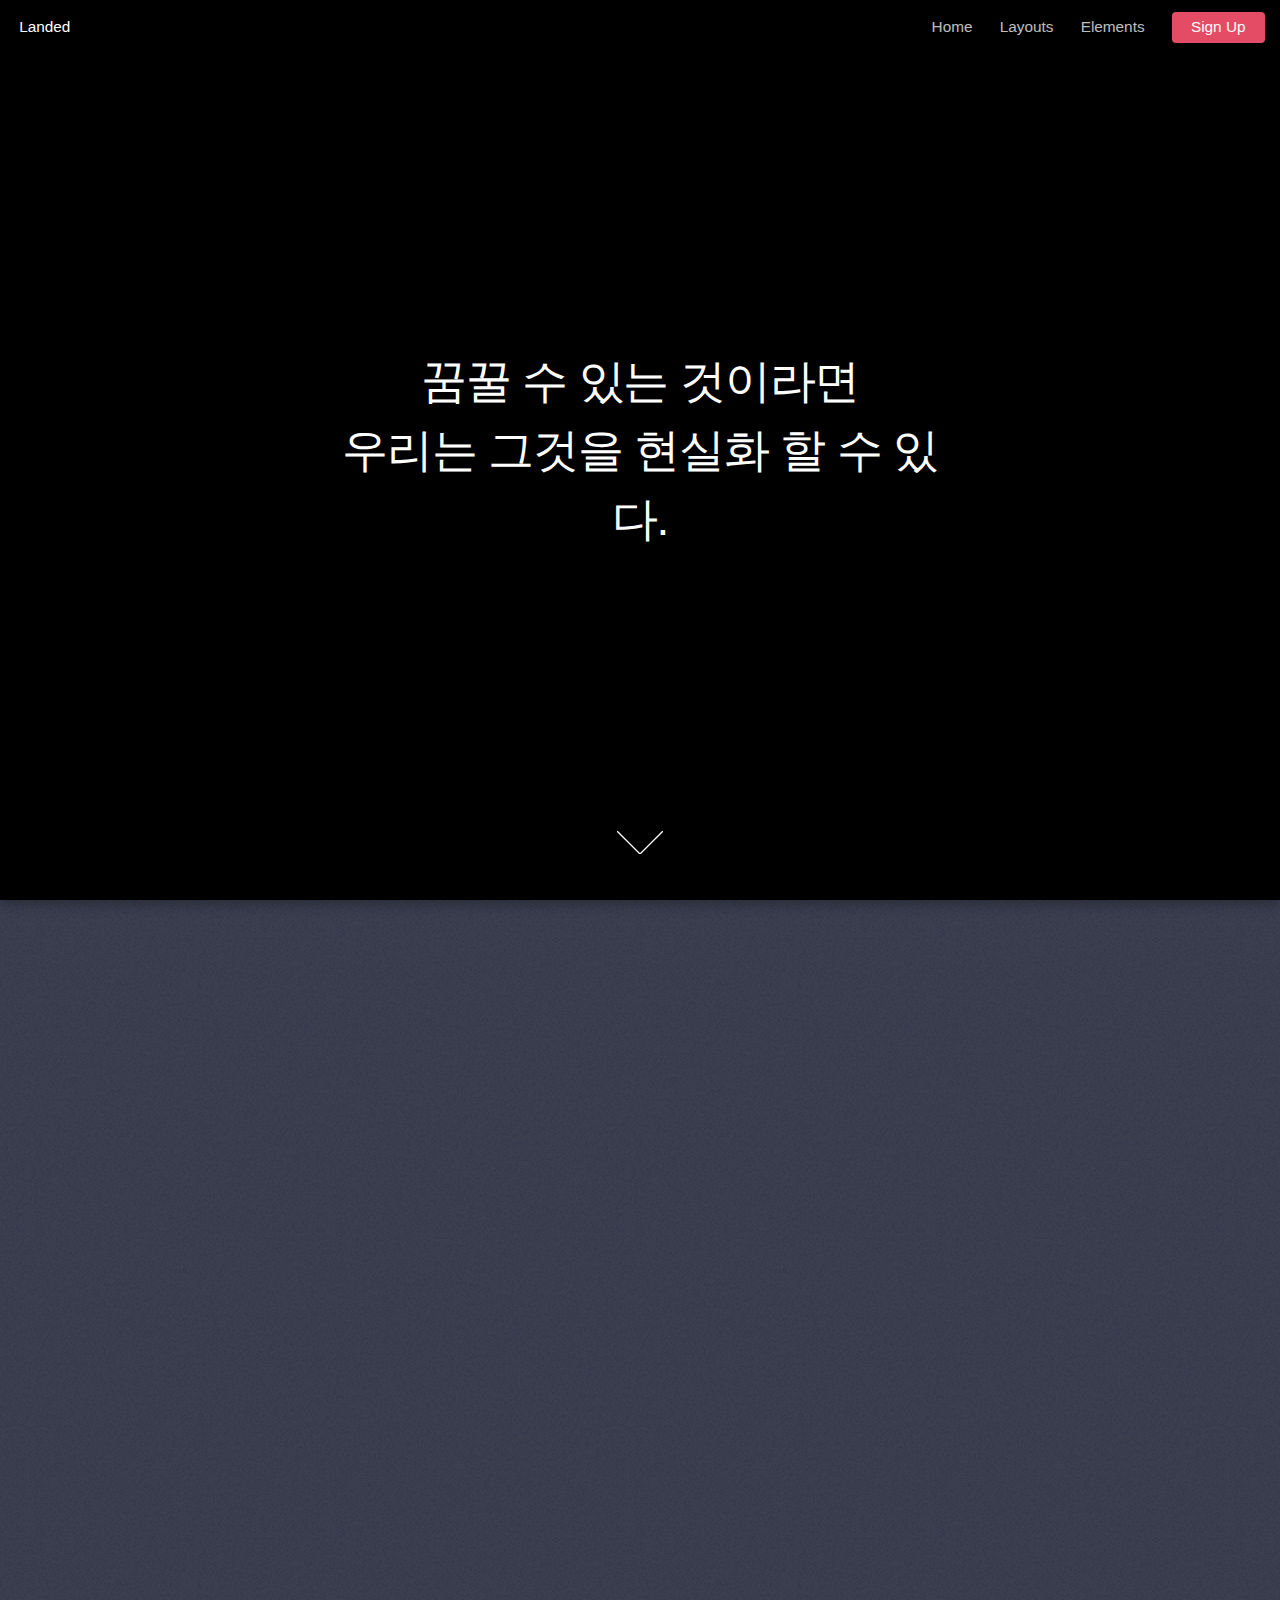
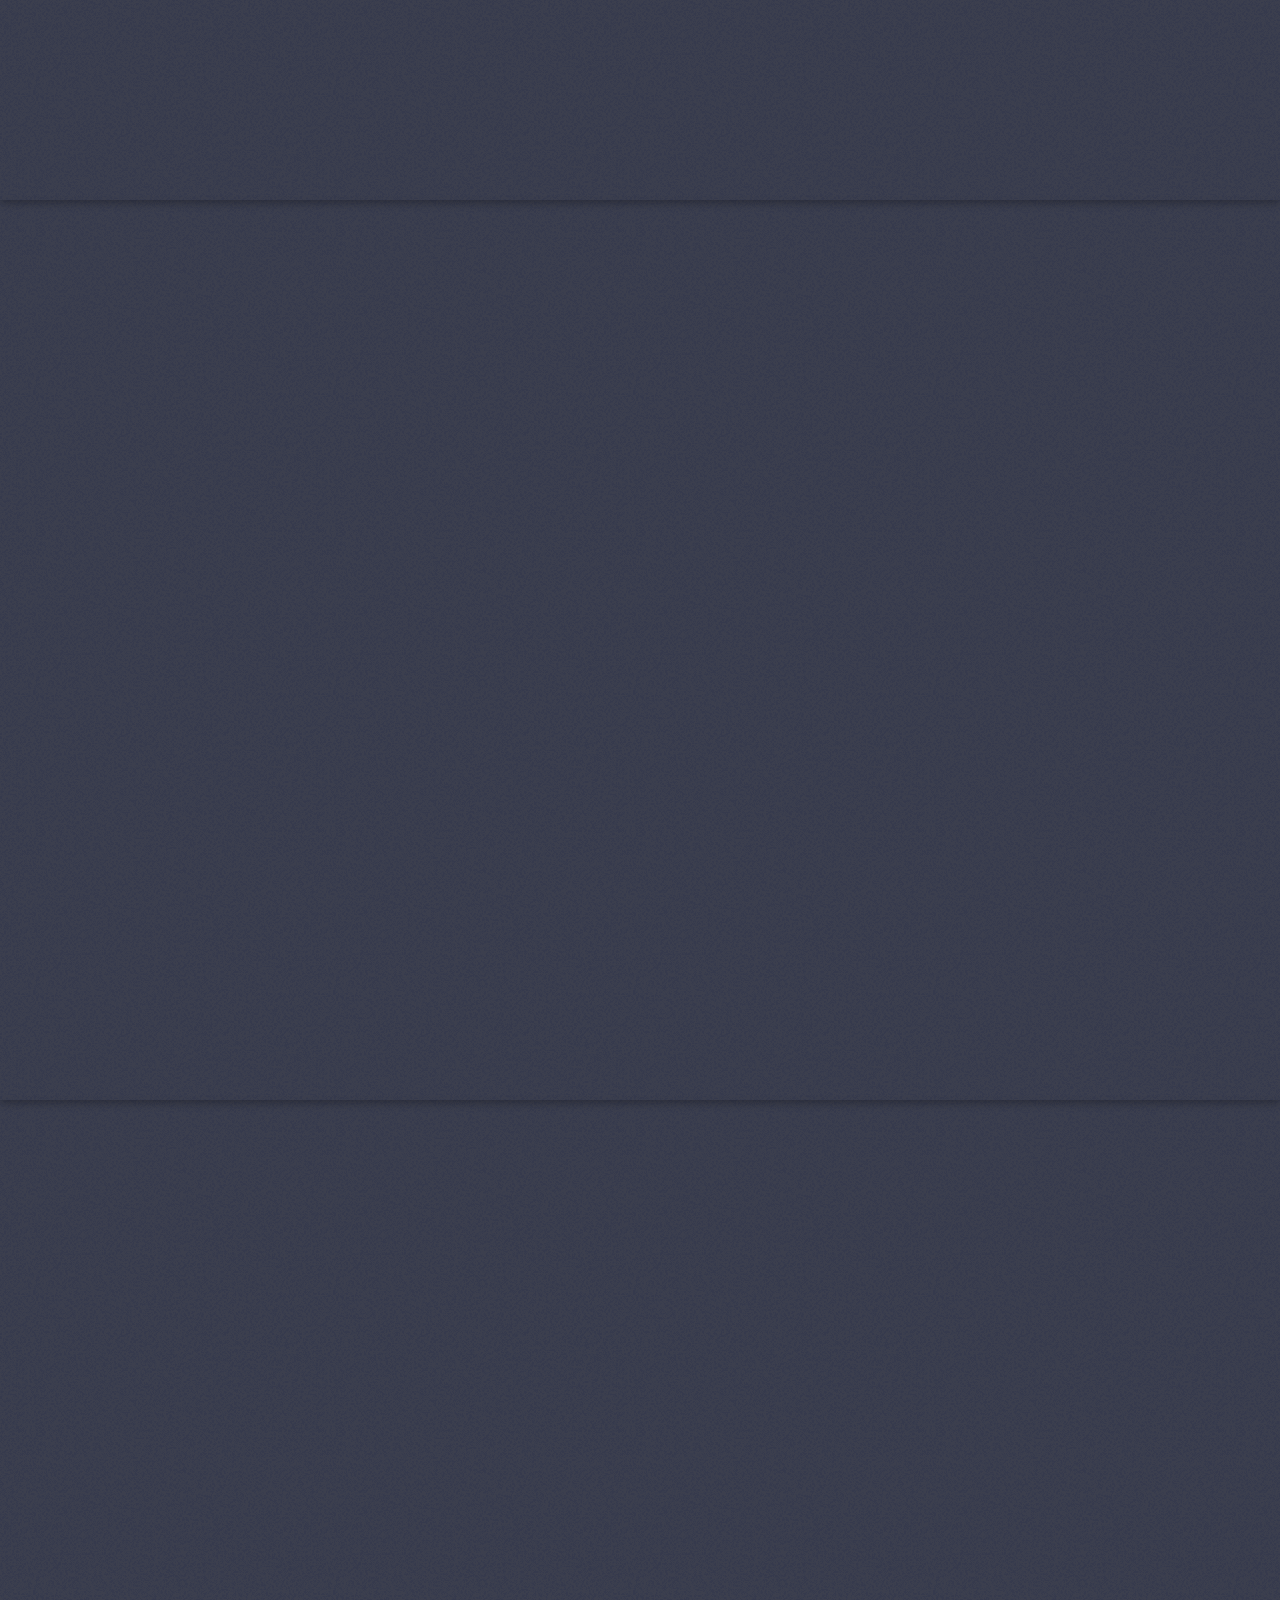
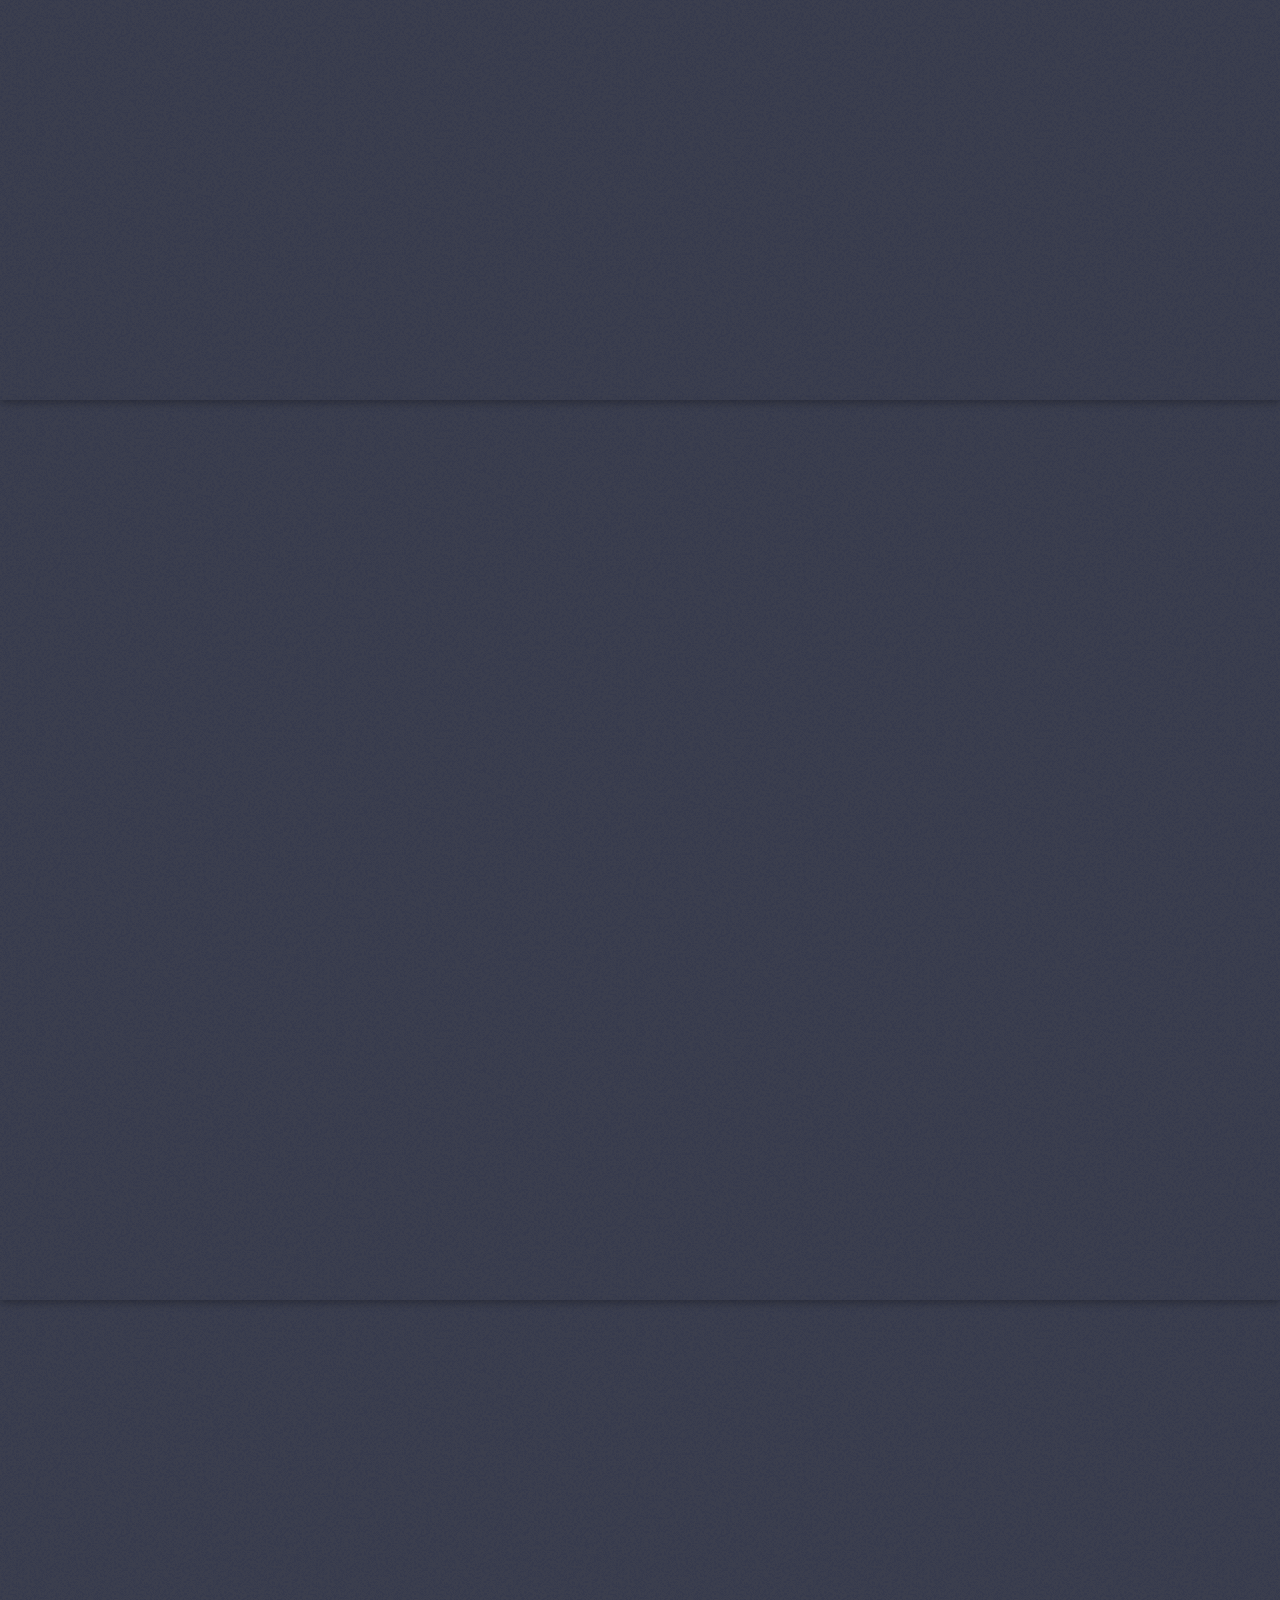
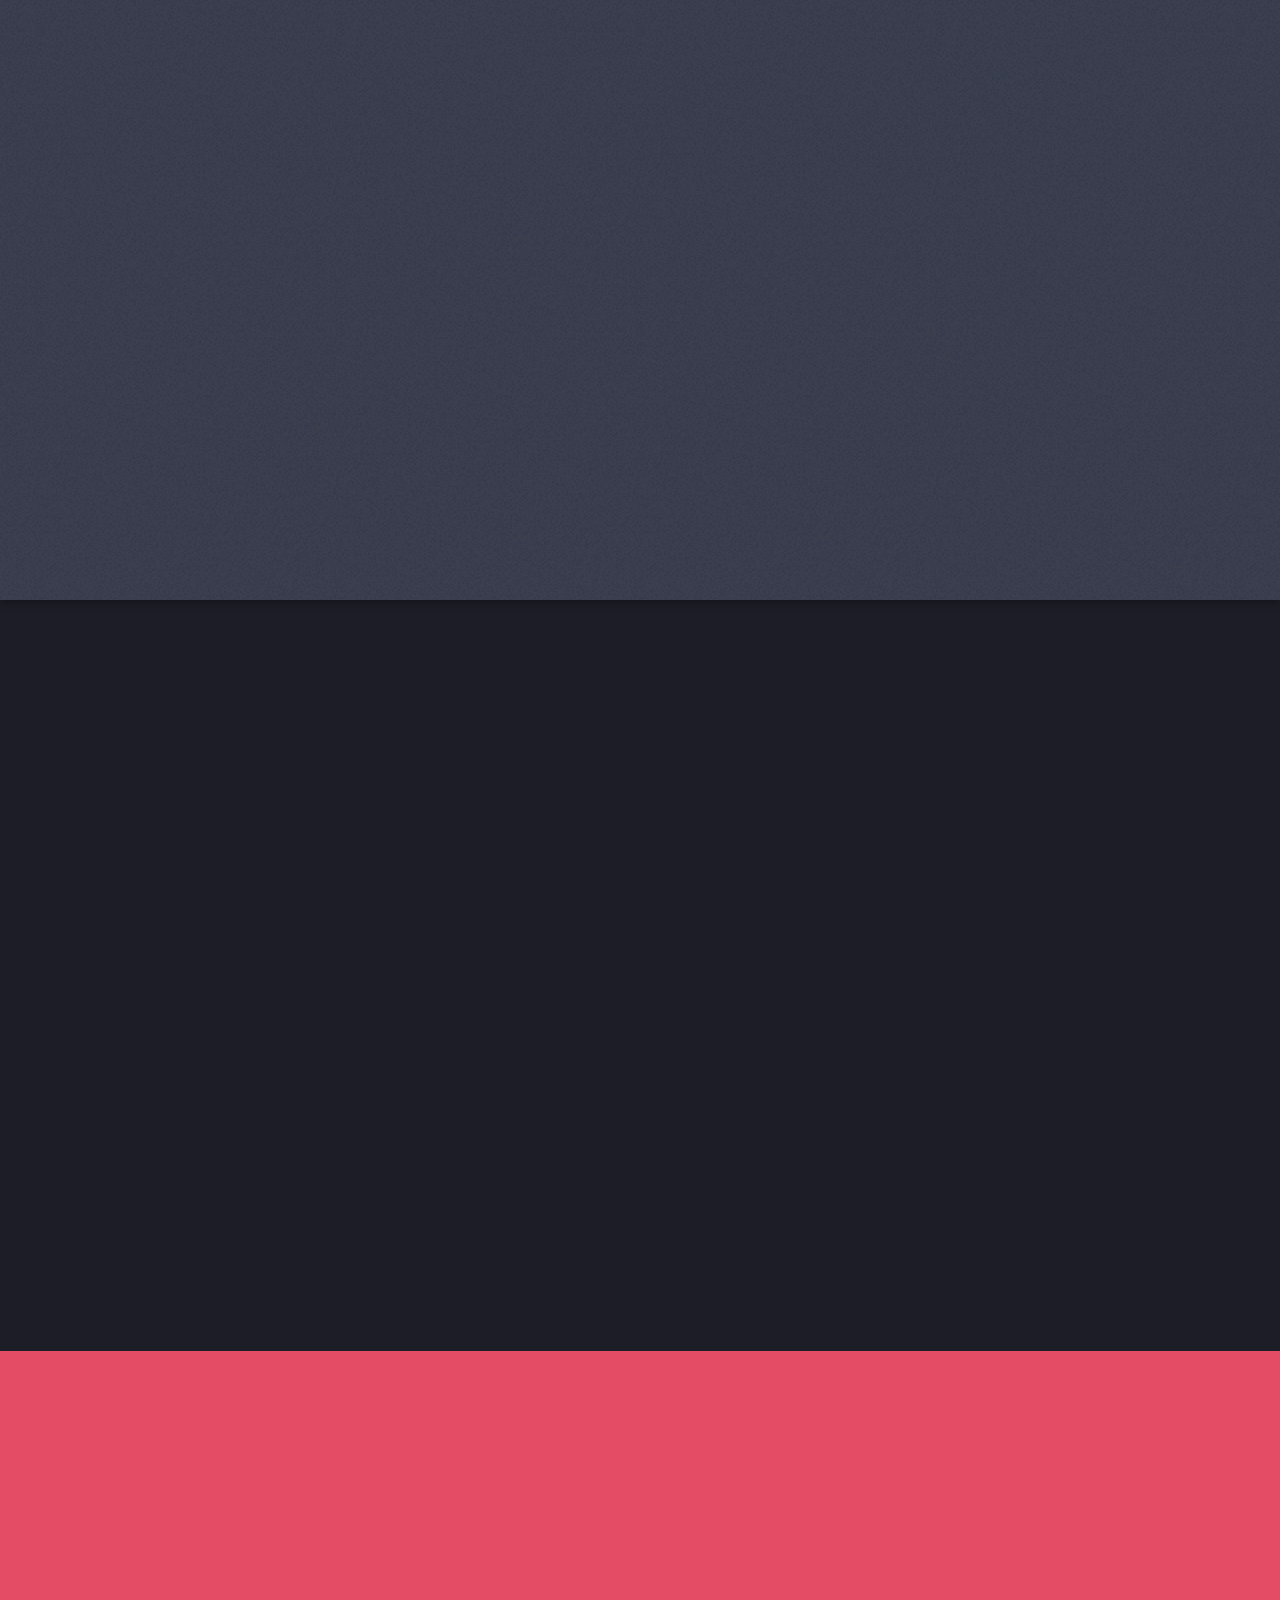
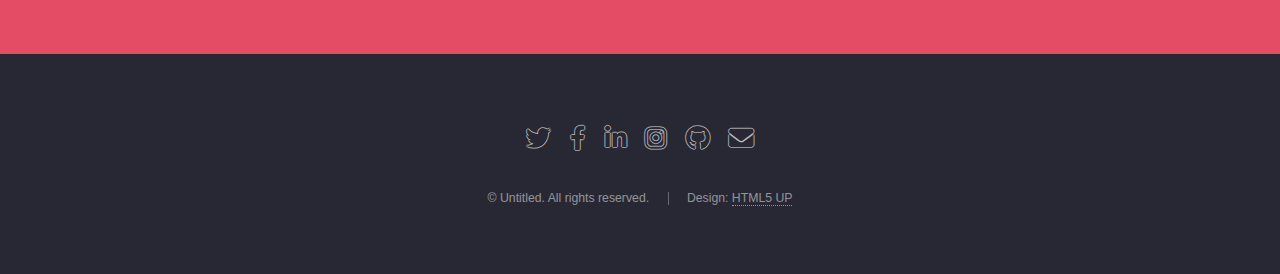
==== commit 00bf7fc5: "메인페이지 수정" ====
--- a/html5up-landed/index.html
+++ b/html5up-landed/index.html
@@ -162,7 +162,7 @@
 					<div class="container">
 						<header class="major">
 							<h2>수치로 보는 월트 디즈니</h2>
-							<p>Iaculis ac volutpat vis non enim gravida nisi faucibus posuere arcu consequat</p>
+							<p>현존하는 역사상 가장 오래된 애니메이션 스튜디오를 소개합니다.</p>
 						</header>
 						<div class="box alt">
 							<div class="row gtr-uniform">
@@ -183,40 +183,40 @@
 								</section>
 								<section class="col-4 col-6-medium col-12-xsmall">
 									<span class="icon solid alt major fa-paper-plane"></span>
-									<h3>903 feature films</h3>
+									<h3>903편의 장편 극영화</h3>
                                     <p></p>
 								</section>
 								<section class="col-4 col-6-medium col-12-xsmall">
 									<span class="icon solid alt major fa-file"></span>
-									<h3>786 short films</h3>
+									<h3>786편의 단편 영화</h3>
 									<p></p>
 								</section>
 								<section class="col-4 col-6-medium col-12-xsmall">
 									<span class="icon solid alt major fa-lock"></span>
-									<h3>118 TV movies. </h3>
+									<h3>118개의 TV 뮤비 </h3>
 									<p></p>
 								</section>
 							</div>
 						</div>
-						<footer class="major">
+						<!--<footer class="major">
 							<ul class="actions special">
 								<li><a href="#" class="button">Magna sed feugiat</a></li>
 							</ul>
-						</footer>
-					</div>
-				</section>
-
-			<!-- Five -->
-				<section id="five" class="wrapper style2 special fade">
+						</footer>-->
+					</div>
+				</section>
+
+			<!-- seven -->
+				<section id="seven" class="wrapper style2 special fade">
 					<div class="container">
 						<header>
-							<h2>Magna faucibus lorem diam</h2>
-							<p>Ante metus praesent faucibus ante integer id accumsan eleifend</p>
+							<h2>디즈니 애니메이션의 새로운 소식을 받아보세요</h2>
+							<p>매주 다양한 소식을 E-mail을 통해 접하실 수 있습니다.</p>
 						</header>
 						<form method="post" action="#" class="cta">
 							<div class="row gtr-uniform gtr-50">
-								<div class="col-8 col-12-xsmall"><input type="email" name="email" id="email" placeholder="Your Email Address" /></div>
-								<div class="col-4 col-12-xsmall"><input type="submit" value="Get Started" class="fit primary" /></div>
+								<div class="col-8 col-12-xsmall"><input type="email" name="email" id="email" placeholder="E-mail을 입력하세요" /></div>
+								<div class="col-4 col-12-xsmall"><input type="submit" value="확인" class="fit primary" /></div>
 							</div>
 						</form>
 					</div>
--- a/html5up-landed/assets/css/main.css
+++ b/html5up-landed/assets/css/main.css
@@ -2507,6 +2507,14 @@
 					color: #272833 !important;
 					text-shadow: 1px 0 0 #ffffff, -1px 0 0 #ffffff, 0 1px 0 #ffffff, 0 -1px 0 #ffffff;
 				}
+.icon.solid.alt.major{overflow:hidden;}
+.fa-chart-area:before{ background: url('images/scroll.png')no-repeat;}
+.fa-comment:before{background:url('images/disneyland-paris-castle.png');}
+.fa-flask:before{background:url('images/worldwide.png');}
+.fa-paper-plane:before{background:url('images/film.png'); background-position:left 1px top 1px;}
+.fa-file:before{background:url('images/film-roll.png');}
+.fa-lock:before{background:url('images/television.png');}
+.fa-chart-area:before,.fa-comment:before,.fa-flask:before,.fa-paper-plane:before,.fa-file:before,.fa-lock:before{content:''; width:100%; height:100%; background-color:#ddd; background-size:cover;}
 
 /* Image */
 
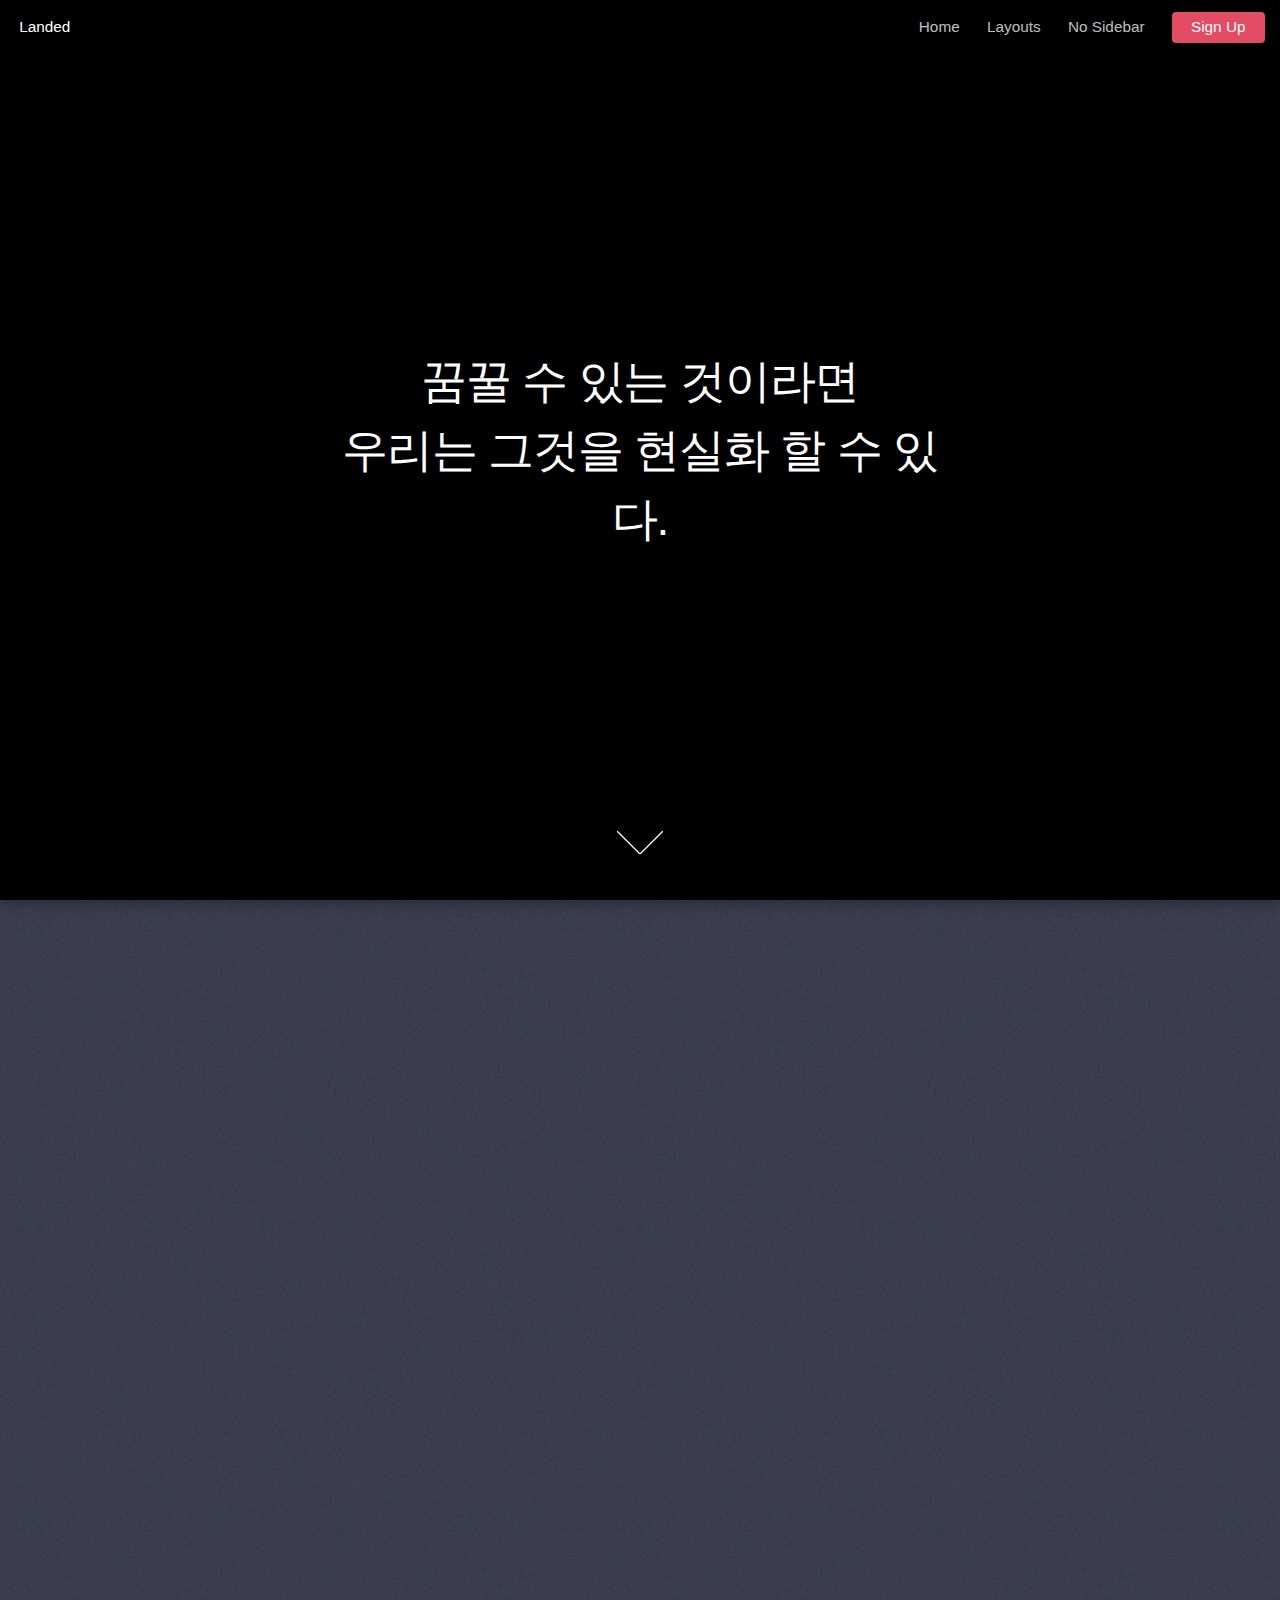
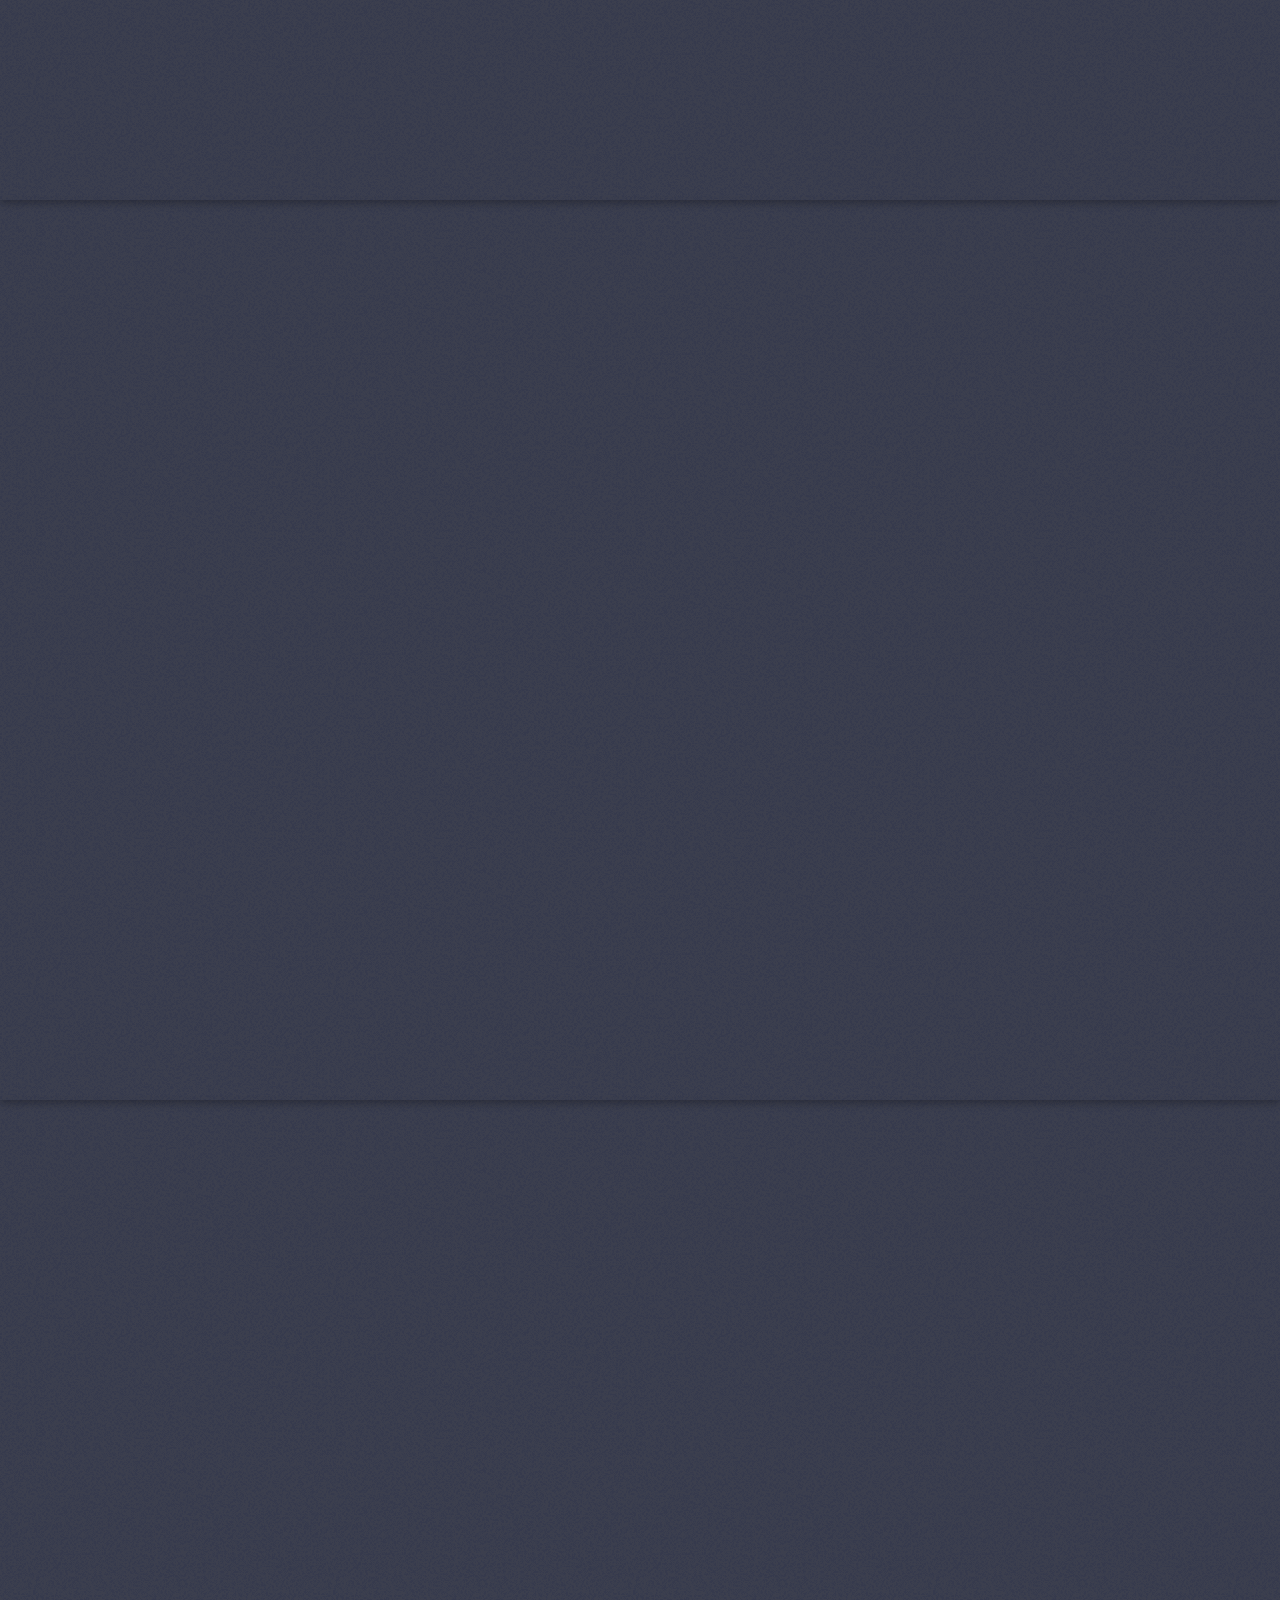
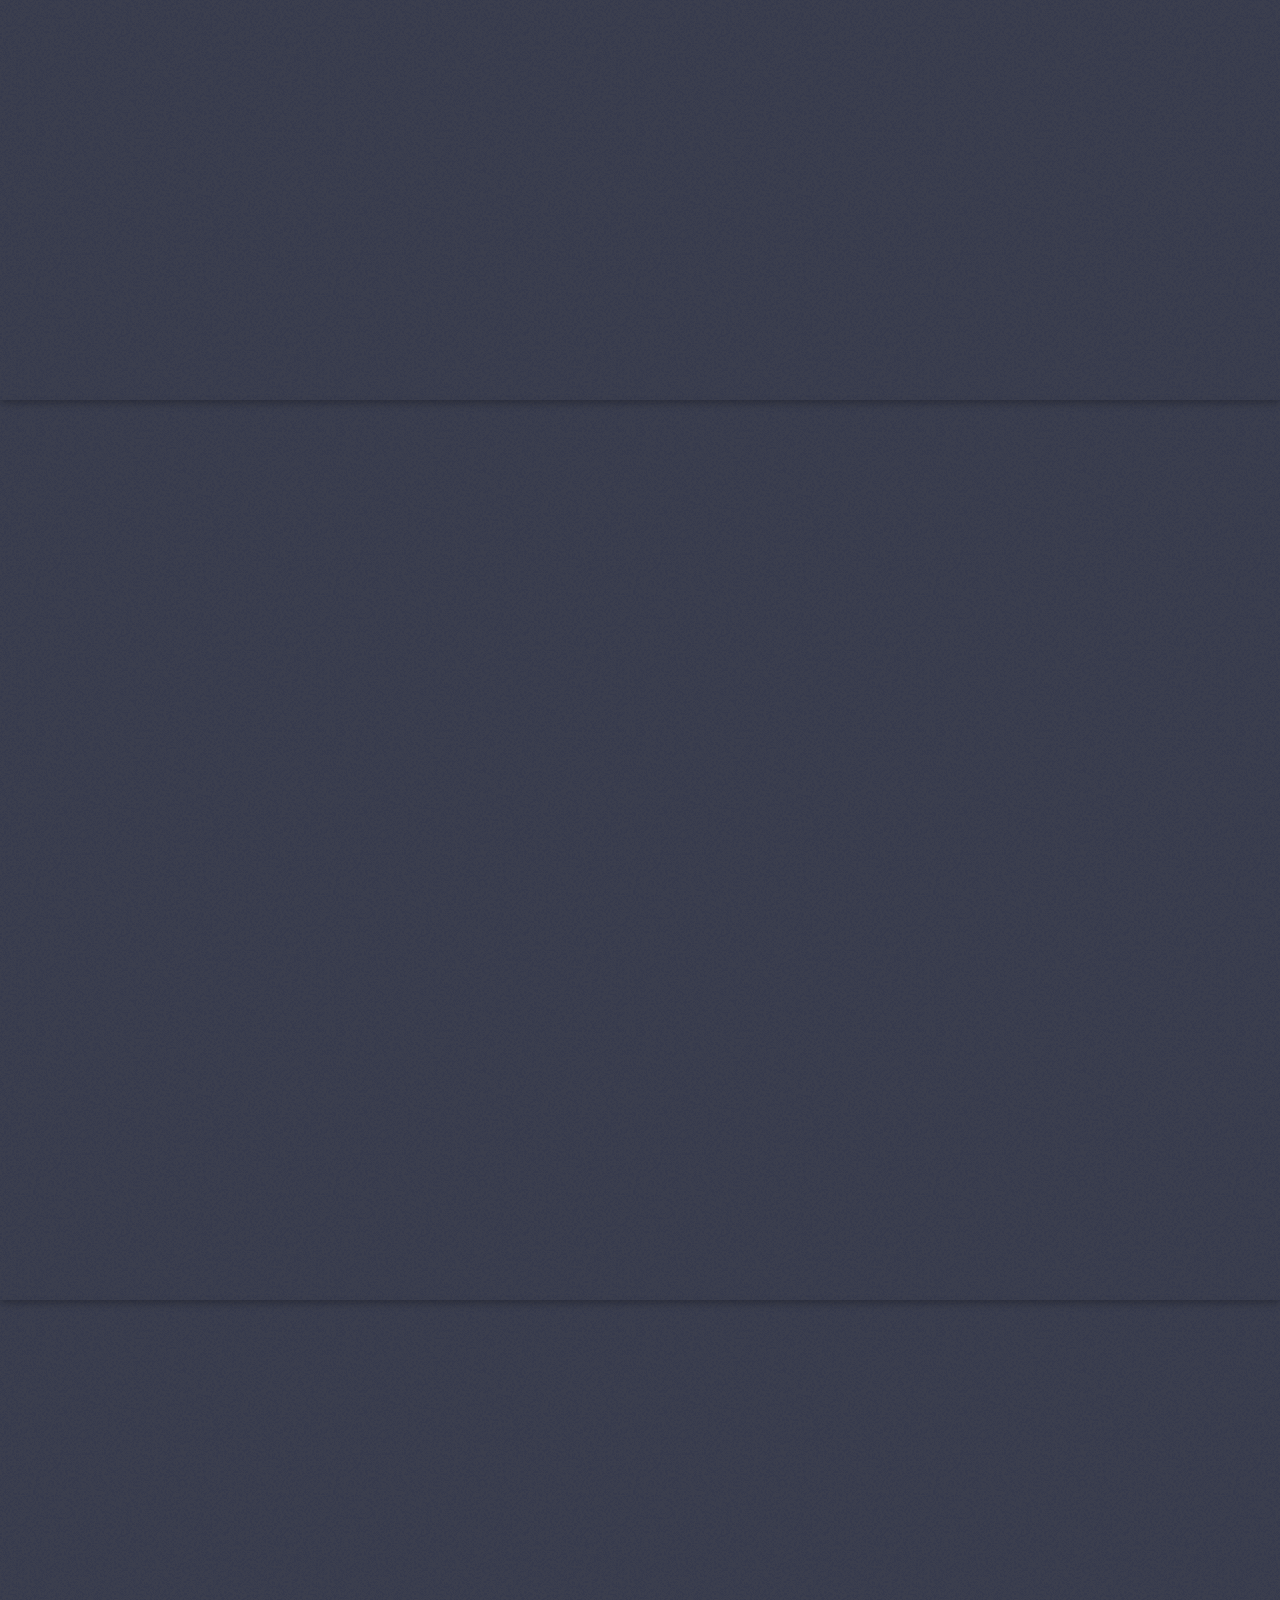
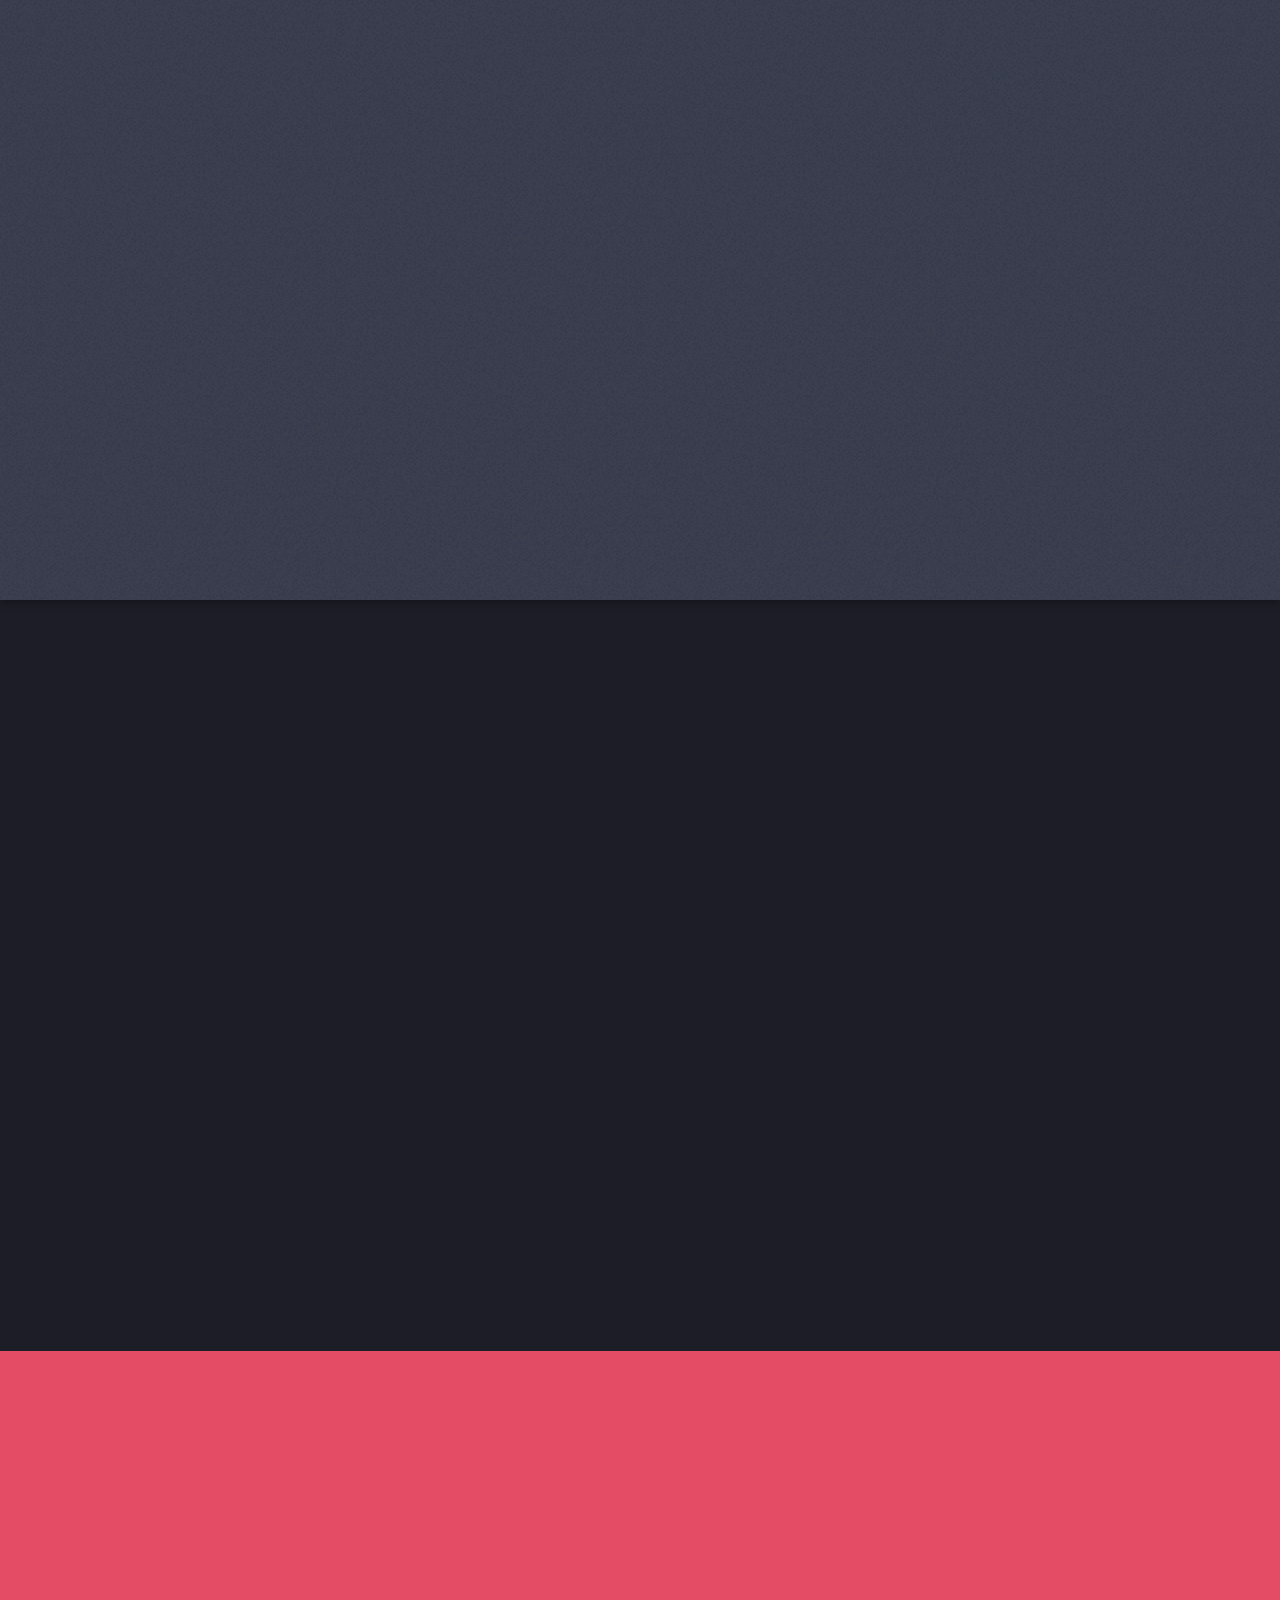
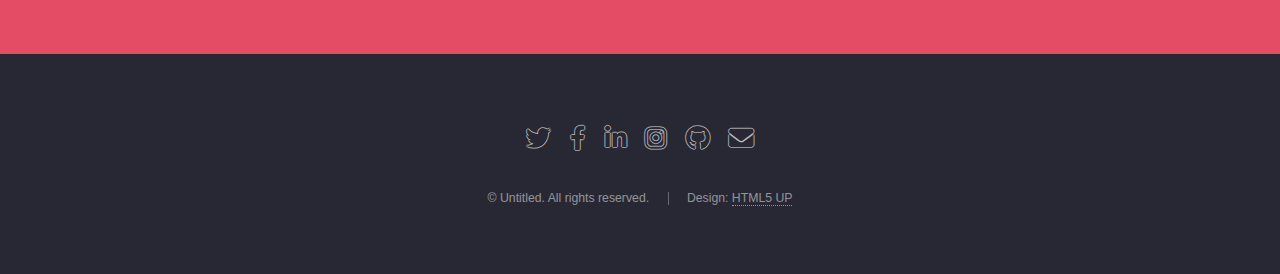
==== commit 5f5b3ec9: "nav noslide 자리이동" ====
--- a/html5up-landed/index.html
+++ b/html5up-landed/index.html
@@ -26,7 +26,6 @@
 								<ul>
 									<li><a href="left-sidebar.html">Left Sidebar</a></li>
 									<li><a href="right-sidebar.html">Right Sidebar</a></li>
-									<li><a href="no-sidebar.html">No Sidebar</a></li>
 									<li>
 										<a href="#">Submenu</a>
 										<ul>
@@ -38,7 +37,7 @@
 									</li>
 								</ul>
 							</li>
-							<li><a href="elements.html">Elements</a></li>
+							<li><a href="no-sidebar.html">No Sidebar</a></li>
 							<li><a href="#" class="button primary">Sign Up</a></li>
 						</ul>
 					</nav>
--- a/html5up-landed/assets/css/main.css
+++ b/html5up-landed/assets/css/main.css
@@ -2187,7 +2187,7 @@
 	}
 
 		header.major:after {
-			background: #e44c65;
+			background: #5480f1;
 			content: '';
 			display: inline-block;
 			height: 0.2em;
@@ -4126,4 +4126,42 @@
 						padding: 0;
 					}
 
-	}+	}
+/*추가한 css*/
+	input[type="submit"]:hover, input[type="submit"]:active,
+		input[type="reset"]:hover,
+		input[type="reset"]:active,
+		input[type="button"]:hover,
+		input[type="button"]:active,
+		.frozen:hover,
+		.frozen:active {
+			box-shadow: inset 0 0 0 1px #5480f1;
+			color: #5480f1 !important;
+		}
+
+		input[type="submit"]:active,
+		input[type="reset"]:active,
+		input[type="button"]:active,
+		.frozen:active {
+			background-color:#5480f1;
+		}
+
+.mb1{
+background:url(../../images/frozen.jpg);
+width:100%;
+height:100%;
+background-size:cover;
+background-attachment:fixed;
+background-repeat:no-repeat;
+background-position:center center;
+}
+
+.mb2{
+background:url(../../images/zooto.jpg);
+width:100%;
+height:100%;
+background-size:cover;
+background-attachment:fixed;
+background-repeat:no-repeat;
+background-position:center center;
+}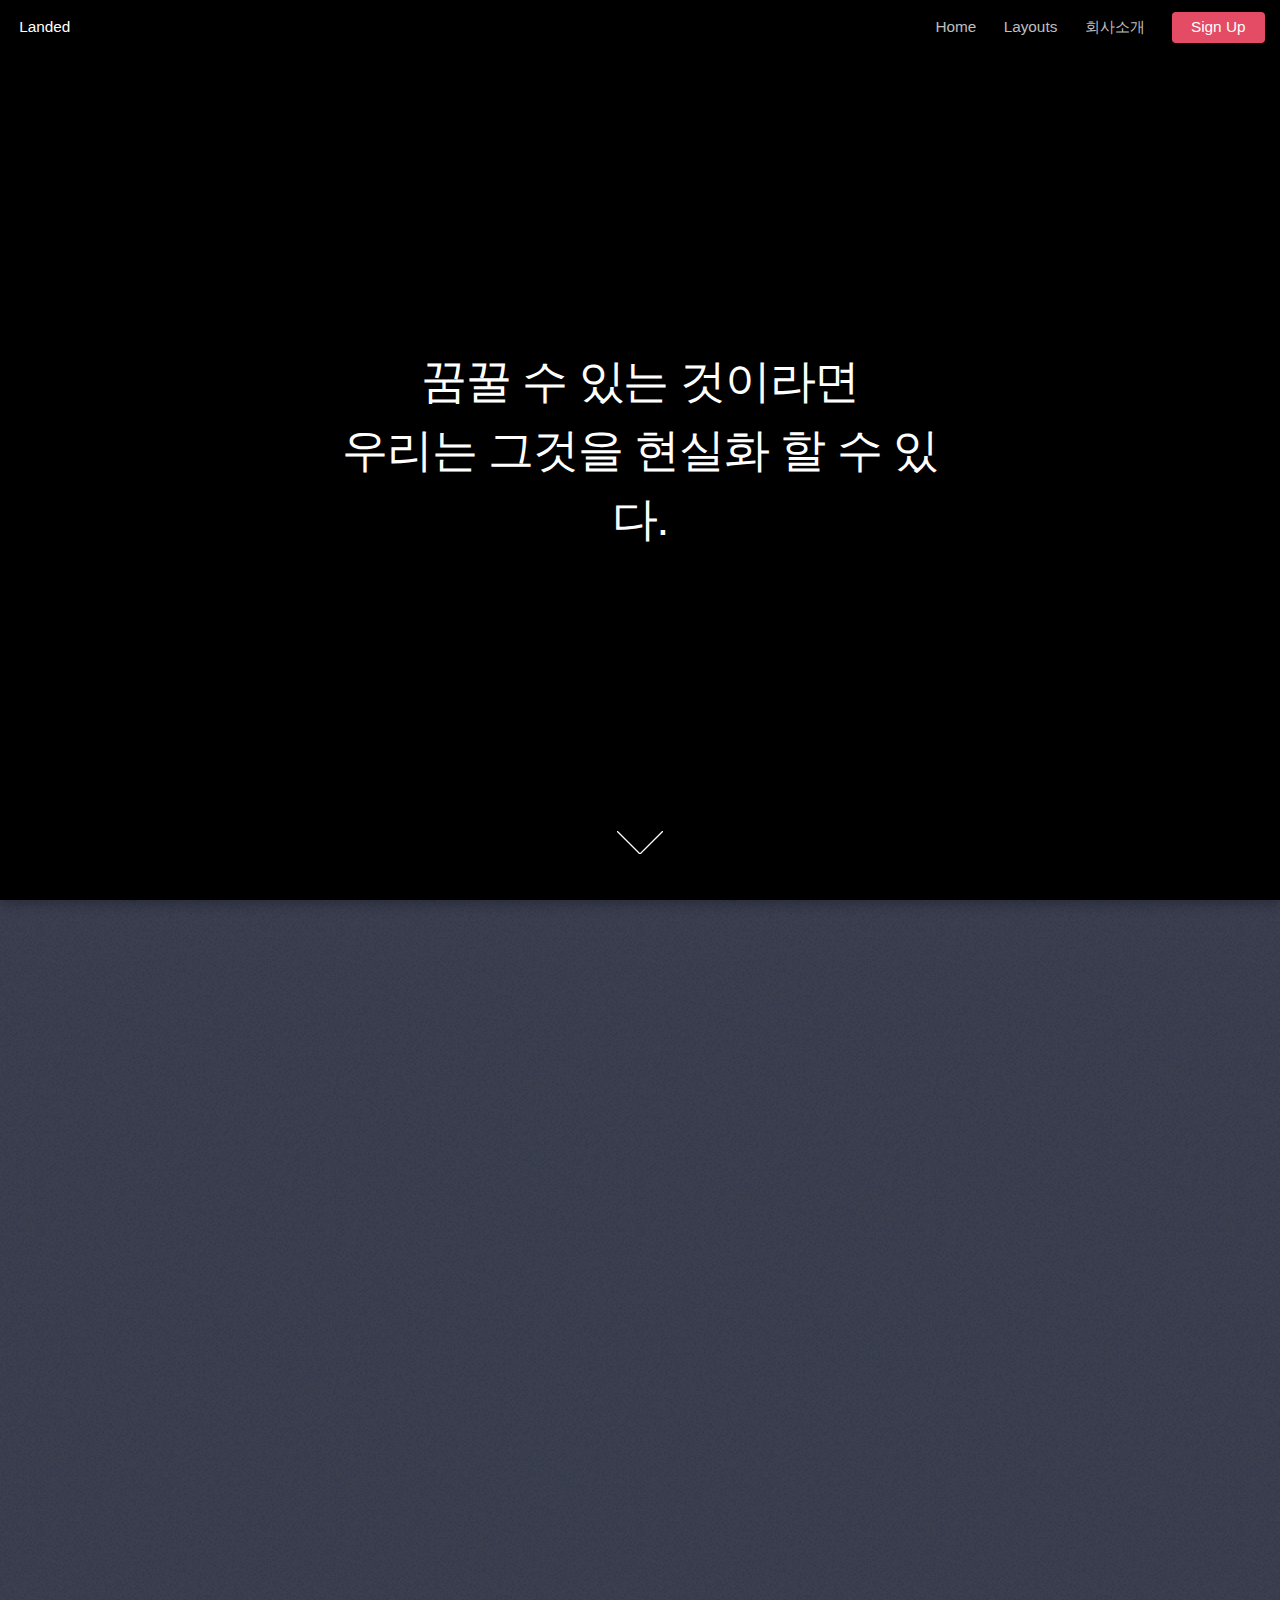
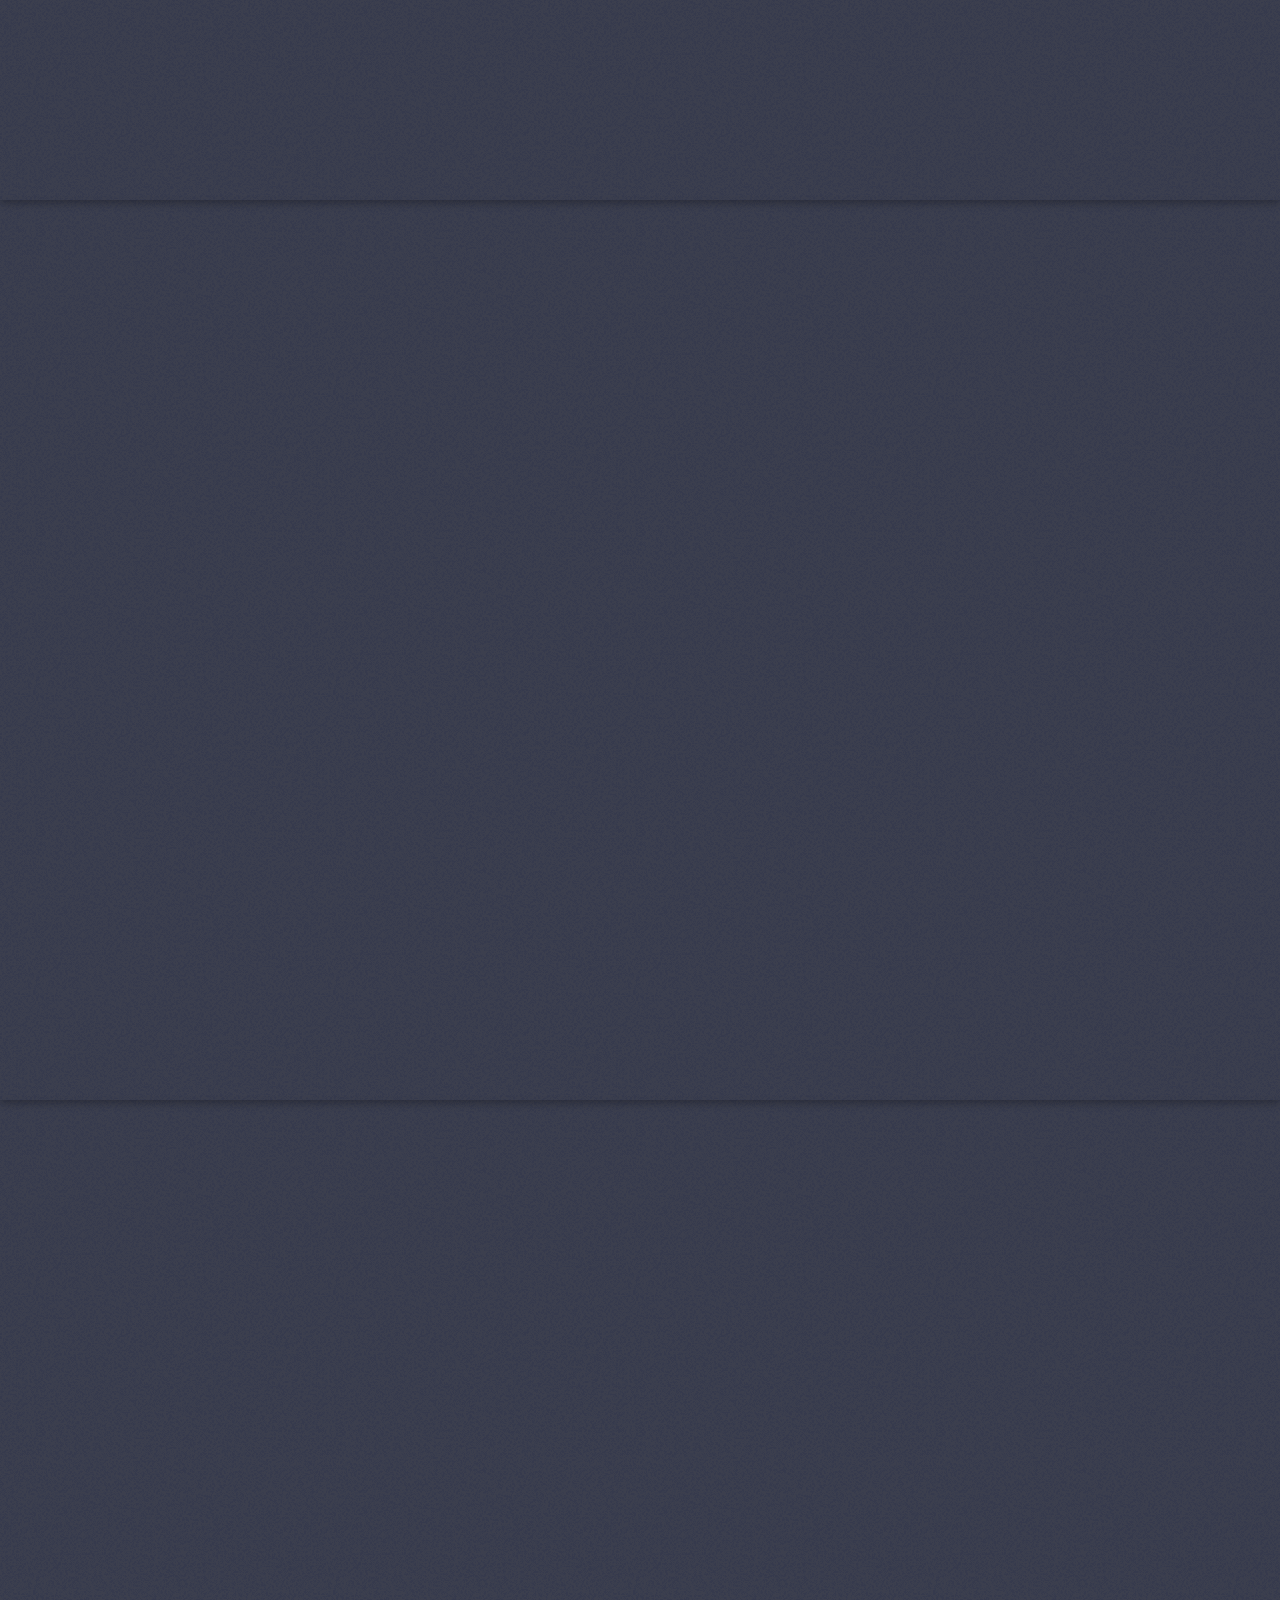
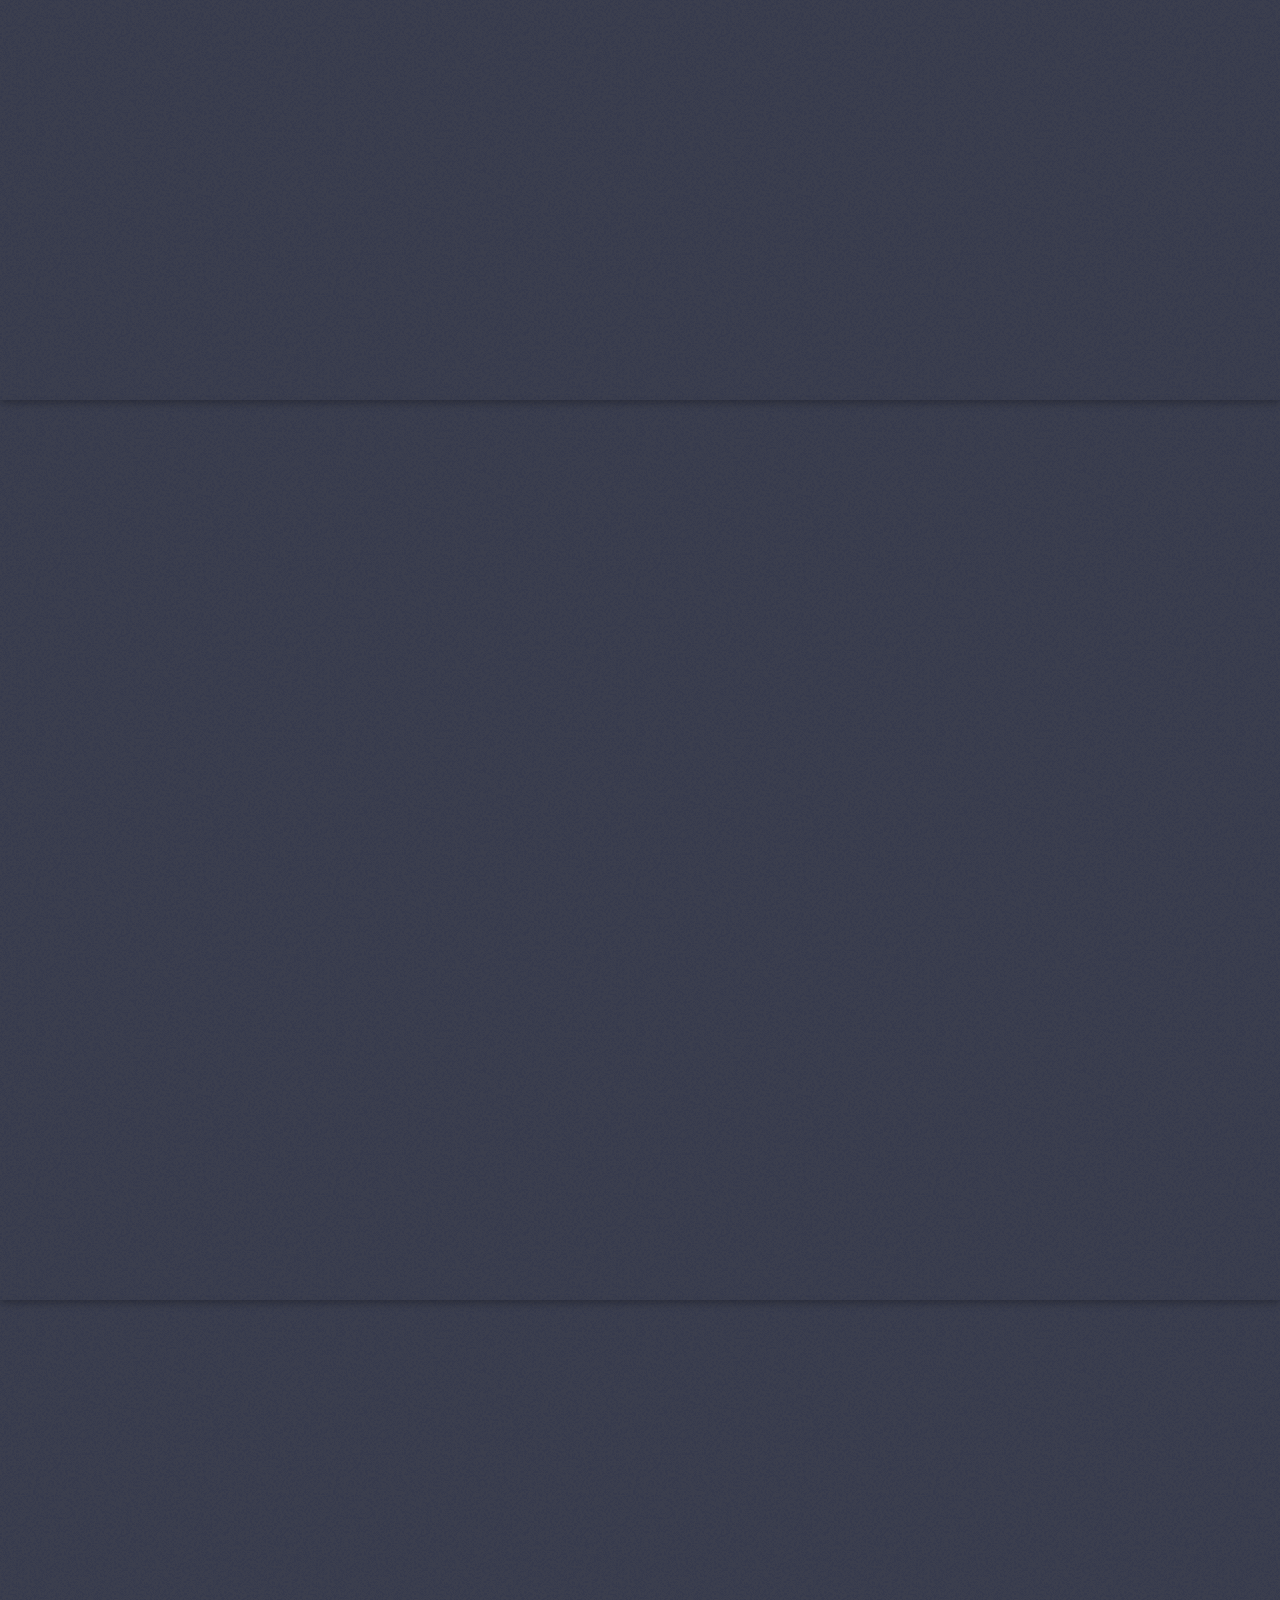
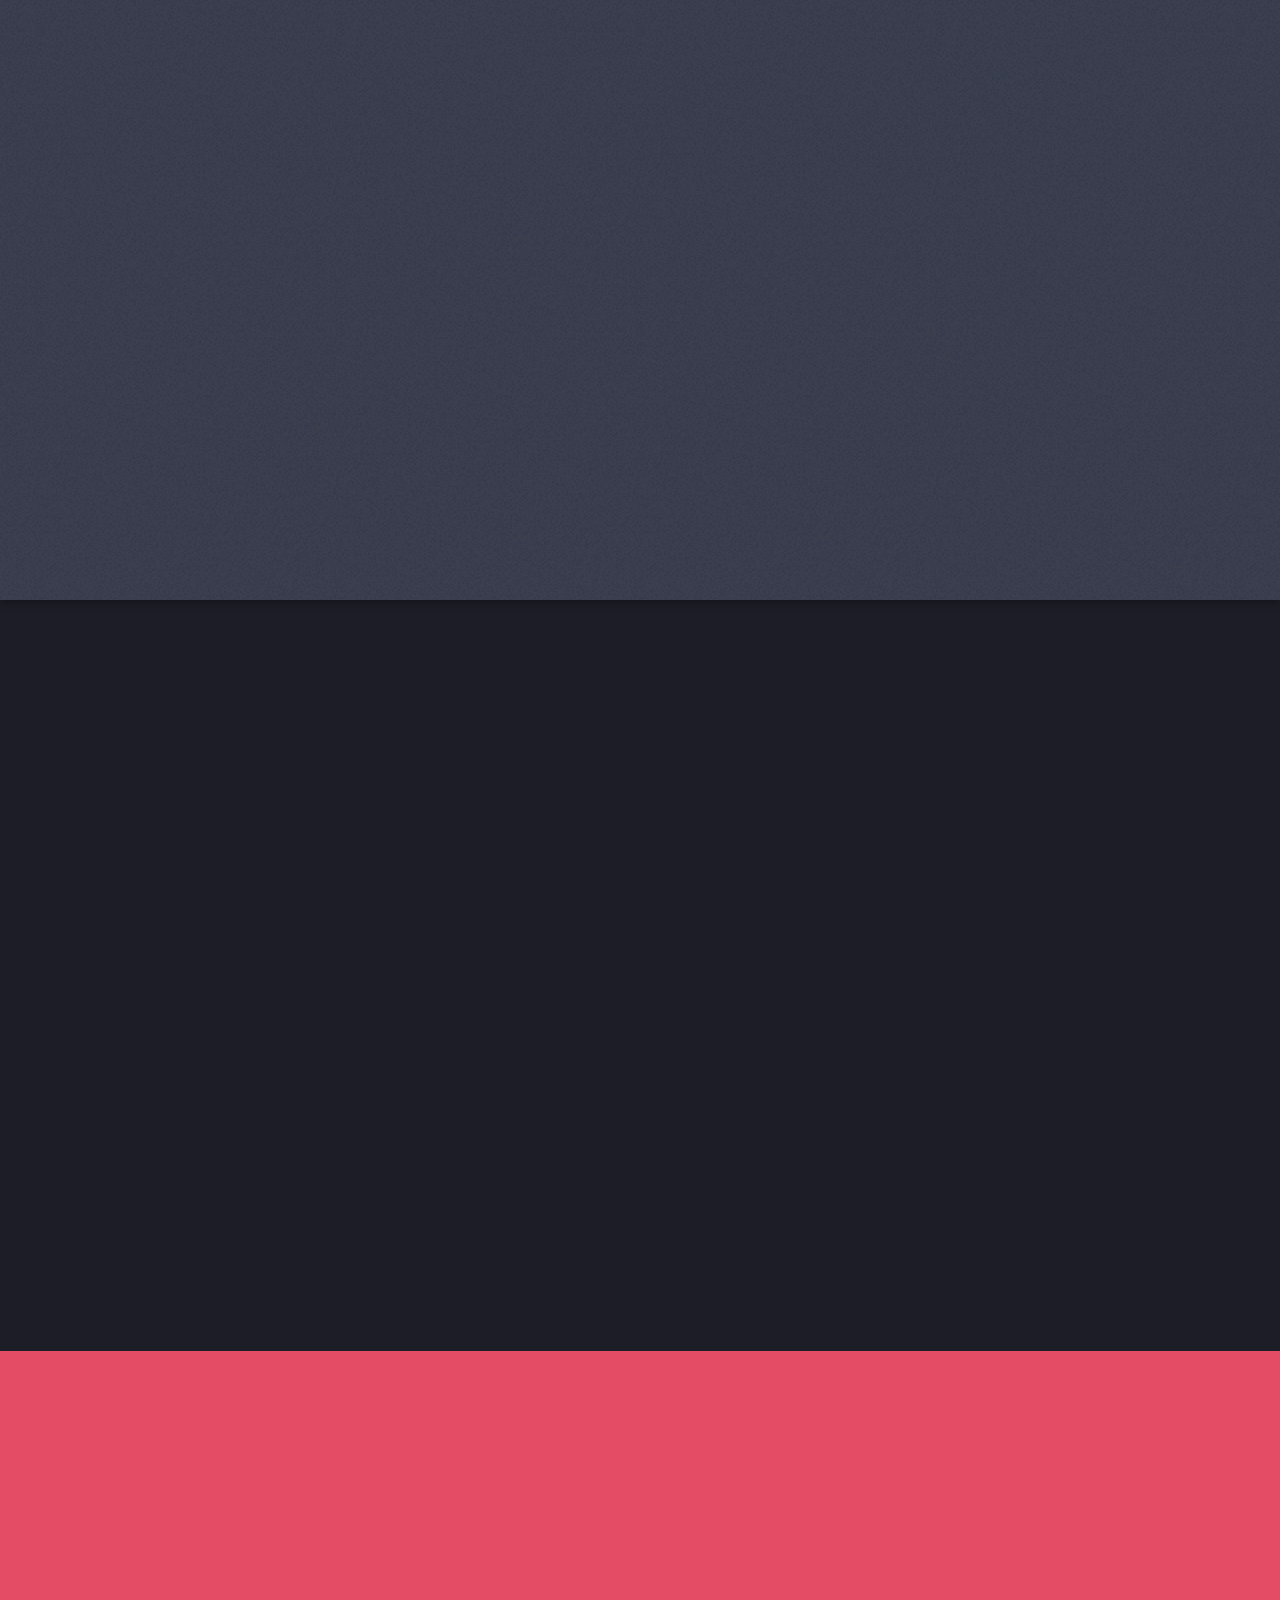
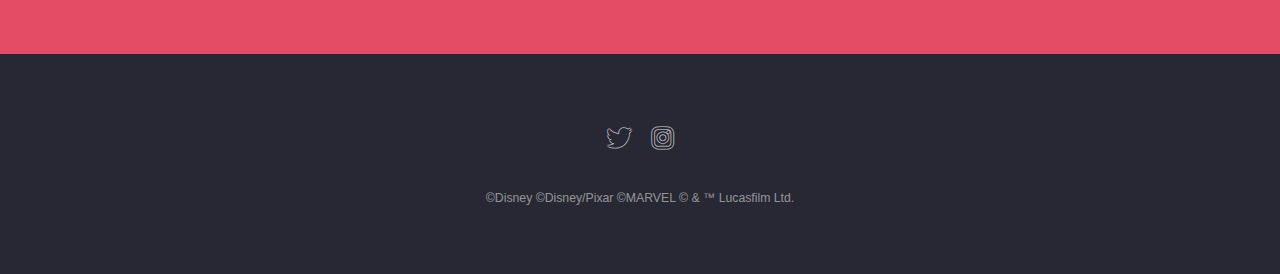
==== commit befda106: "푸터 수정" ====
--- a/html5up-landed/index.html
+++ b/html5up-landed/index.html
@@ -37,7 +37,7 @@
 									</li>
 								</ul>
 							</li>
-							<li><a href="no-sidebar.html">No Sidebar</a></li>
+							<li><a href="no-sidebar.html">회사소개</a></li>
 							<li><a href="#" class="button primary">Sign Up</a></li>
 						</ul>
 					</nav>
@@ -224,15 +224,11 @@
 			<!-- Footer -->
 				<footer id="footer">
 					<ul class="icons">
-						<li><a href="#" class="icon brands alt fa-twitter"><span class="label">Twitter</span></a></li>
-						<li><a href="#" class="icon brands alt fa-facebook-f"><span class="label">Facebook</span></a></li>
-						<li><a href="#" class="icon brands alt fa-linkedin-in"><span class="label">LinkedIn</span></a></li>
-						<li><a href="#" class="icon brands alt fa-instagram"><span class="label">Instagram</span></a></li>
-						<li><a href="#" class="icon brands alt fa-github"><span class="label">GitHub</span></a></li>
-						<li><a href="#" class="icon solid alt fa-envelope"><span class="label">Email</span></a></li>
+						<li><a href="https://twitter.com/waltdisneyco" class="icon brands alt fa-twitter"><span class="label">Twitter</span></a></li>
+						<li><a href="https://www.youtube.com/user/TheDisneyPost" class="icon brands alt fa-instagram"><span class="label">Instagram</span></a></li>
 					</ul>
 					<ul class="copyright">
-						<li>&copy; Untitled. All rights reserved.</li><li>Design: <a href="http://html5up.net">HTML5 UP</a></li>
+						<li>©Disney ©Disney/Pixar ©MARVEL © &amp; ™ Lucasfilm Ltd.</li>
 					</ul>
 				</footer>
 
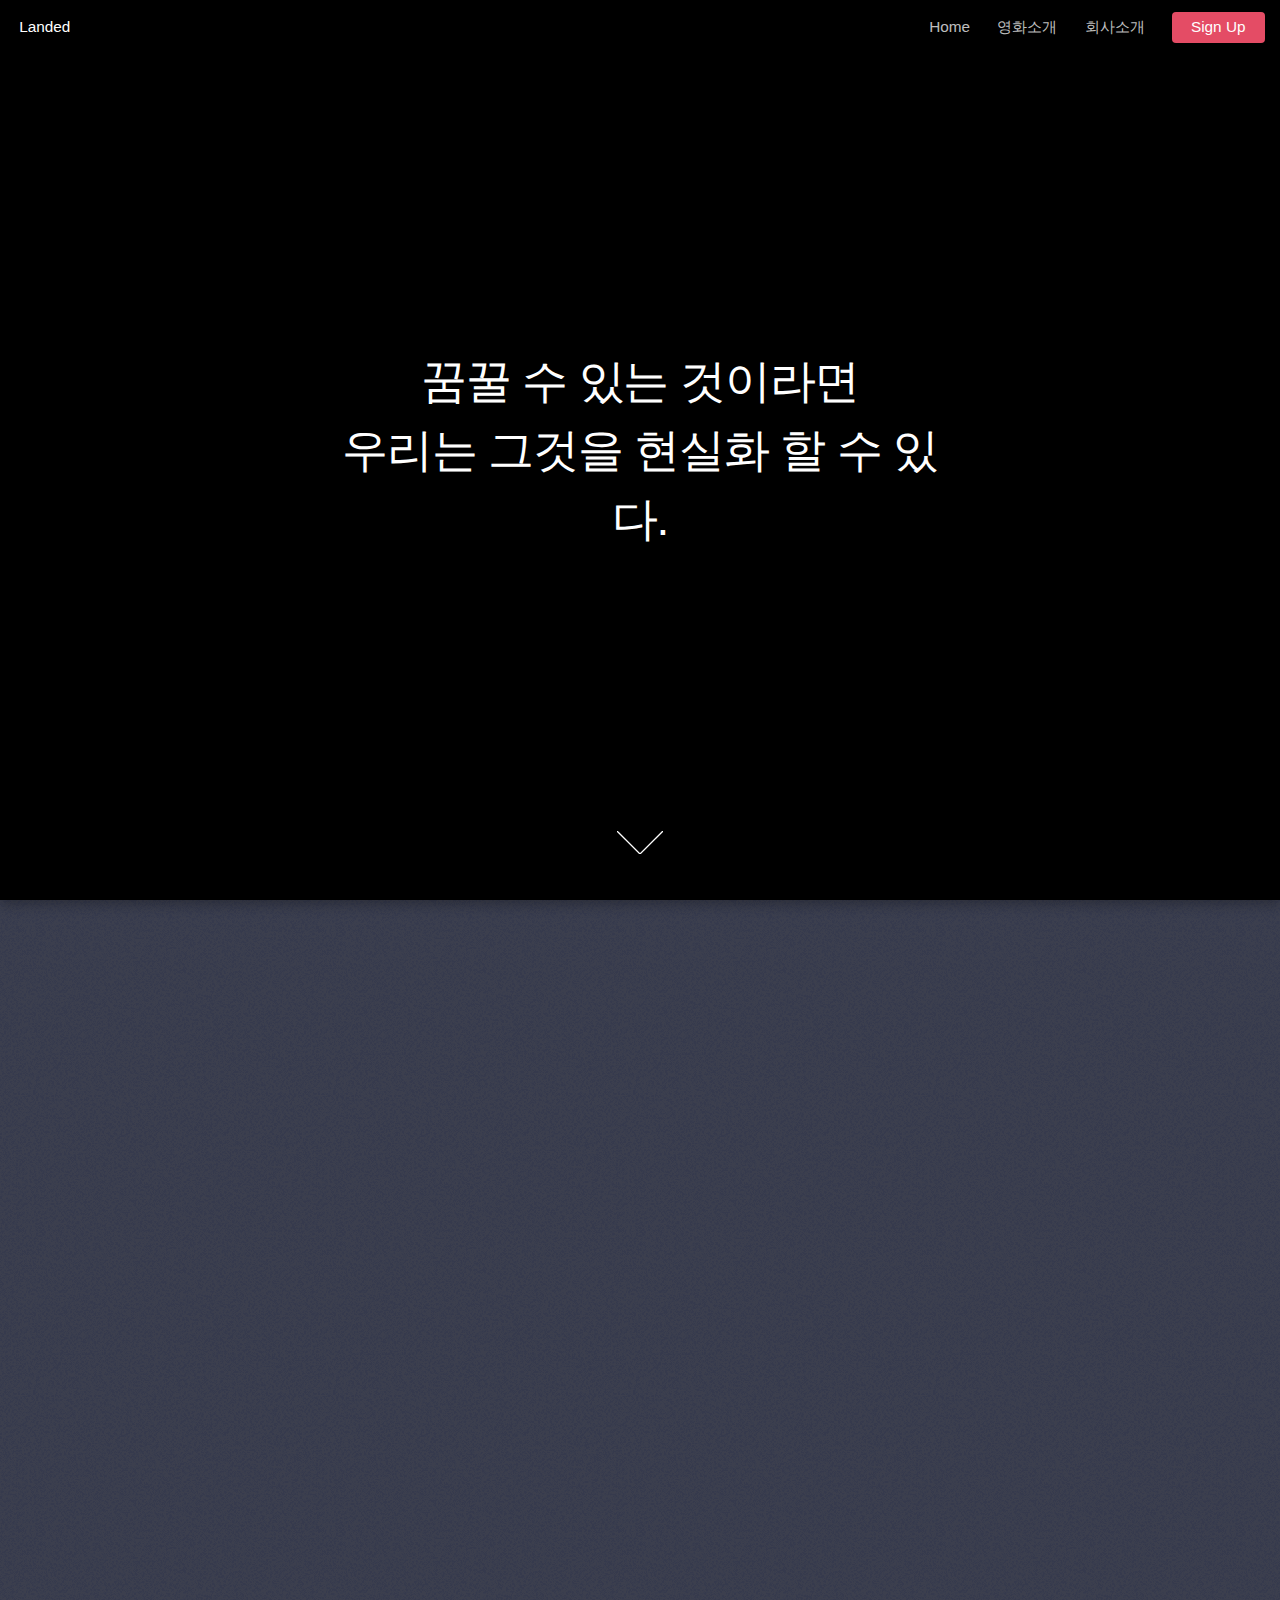
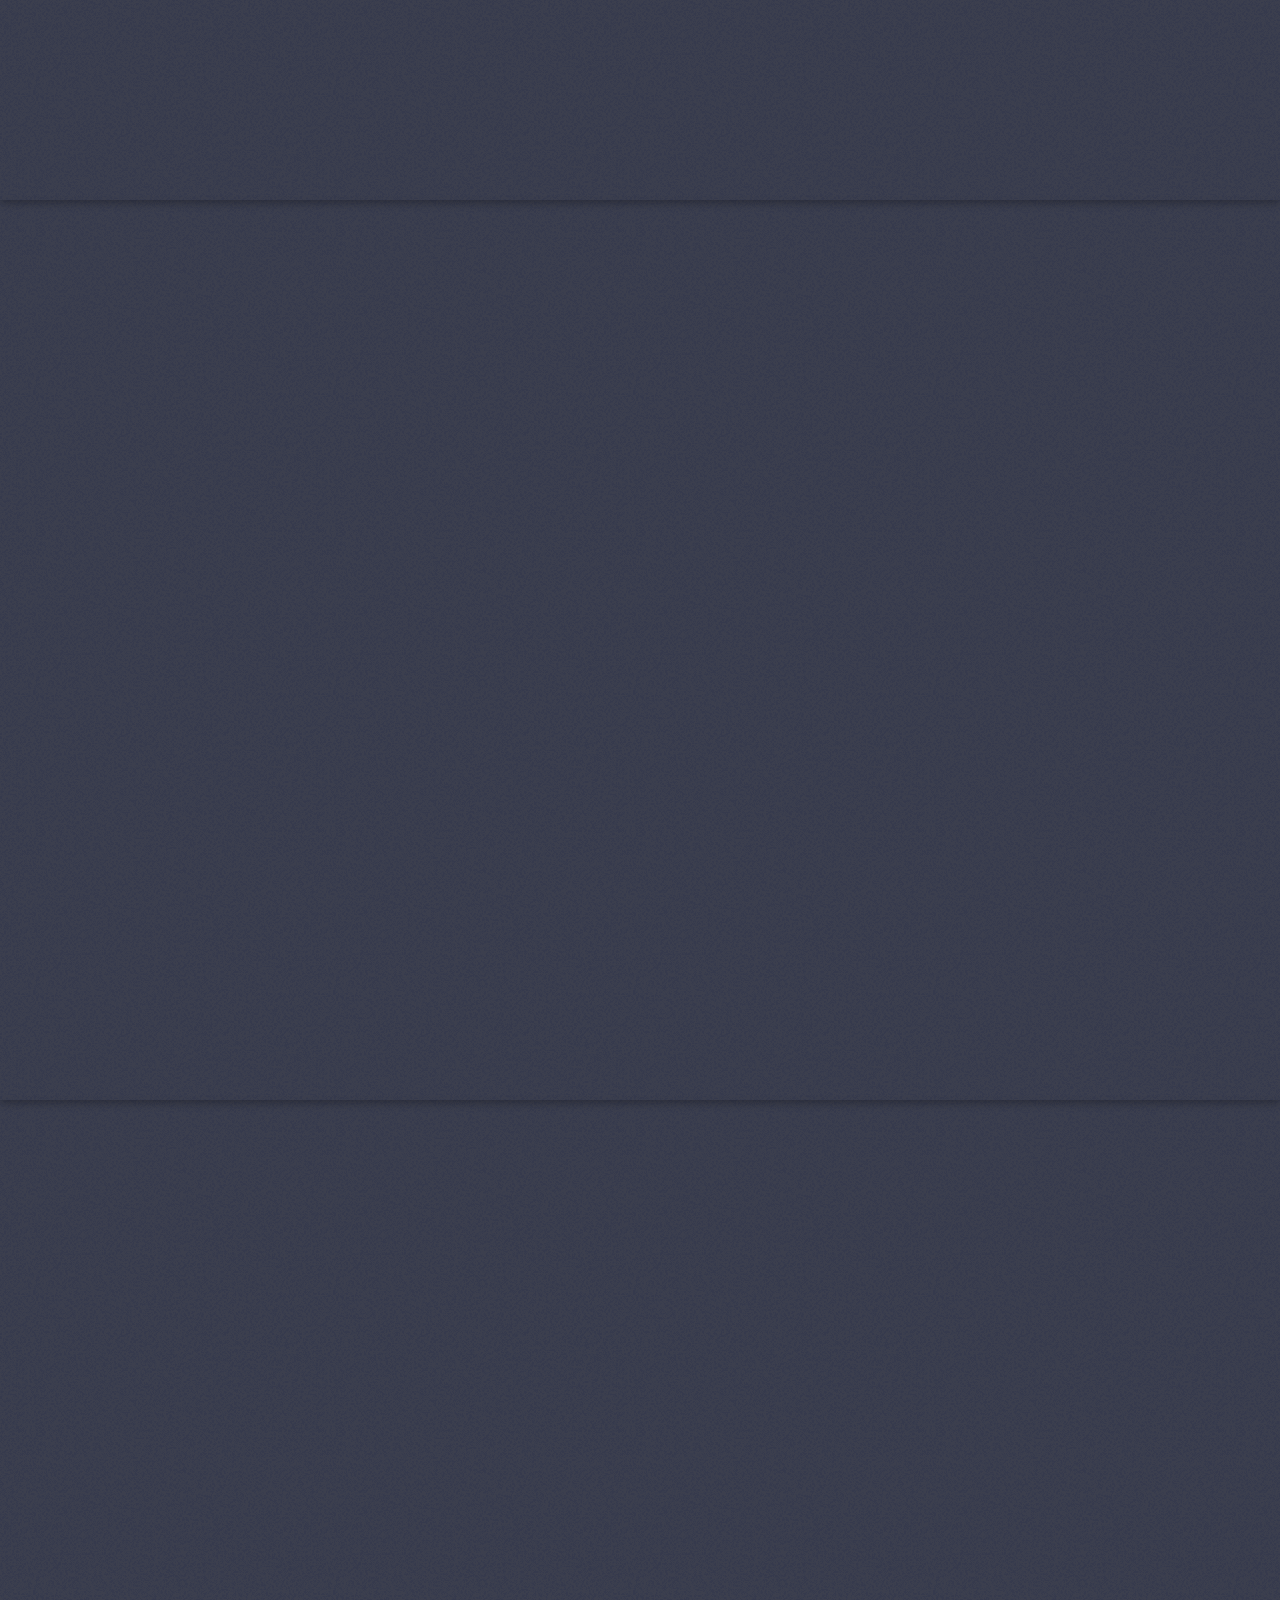
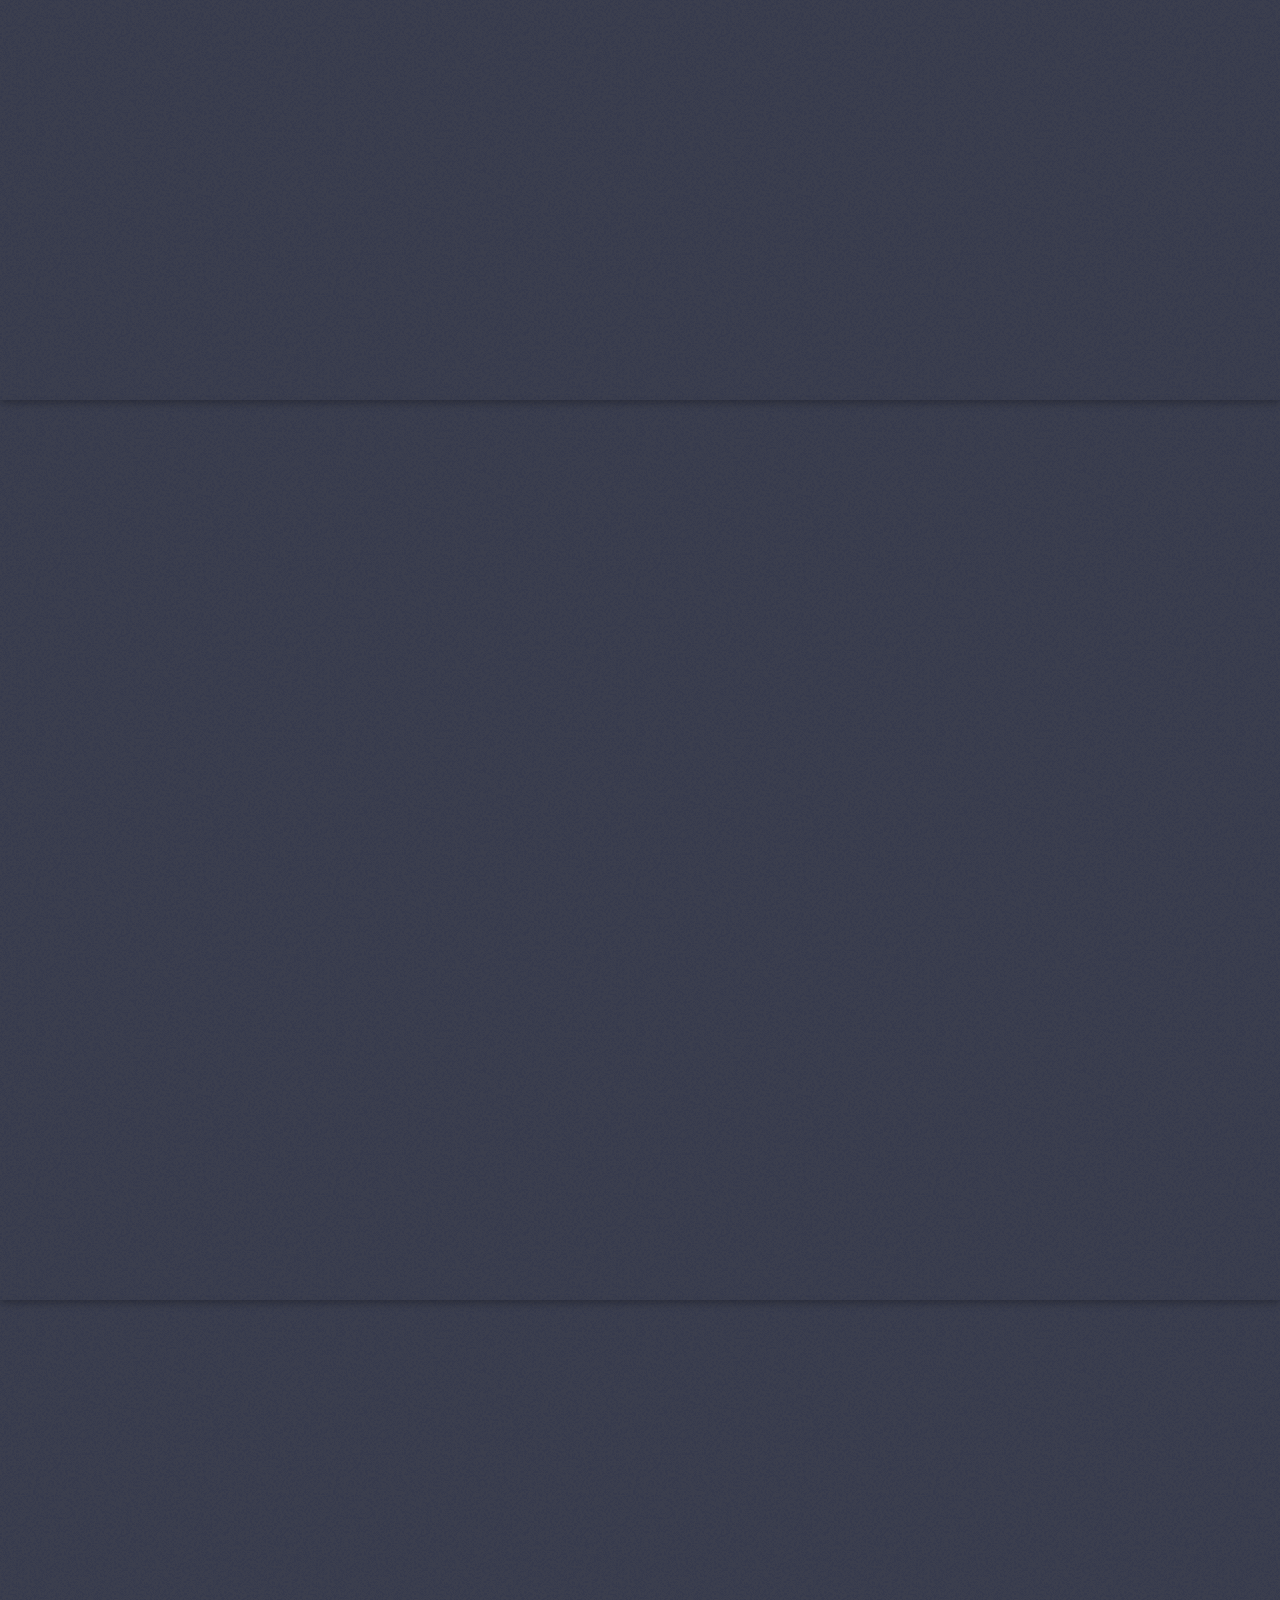
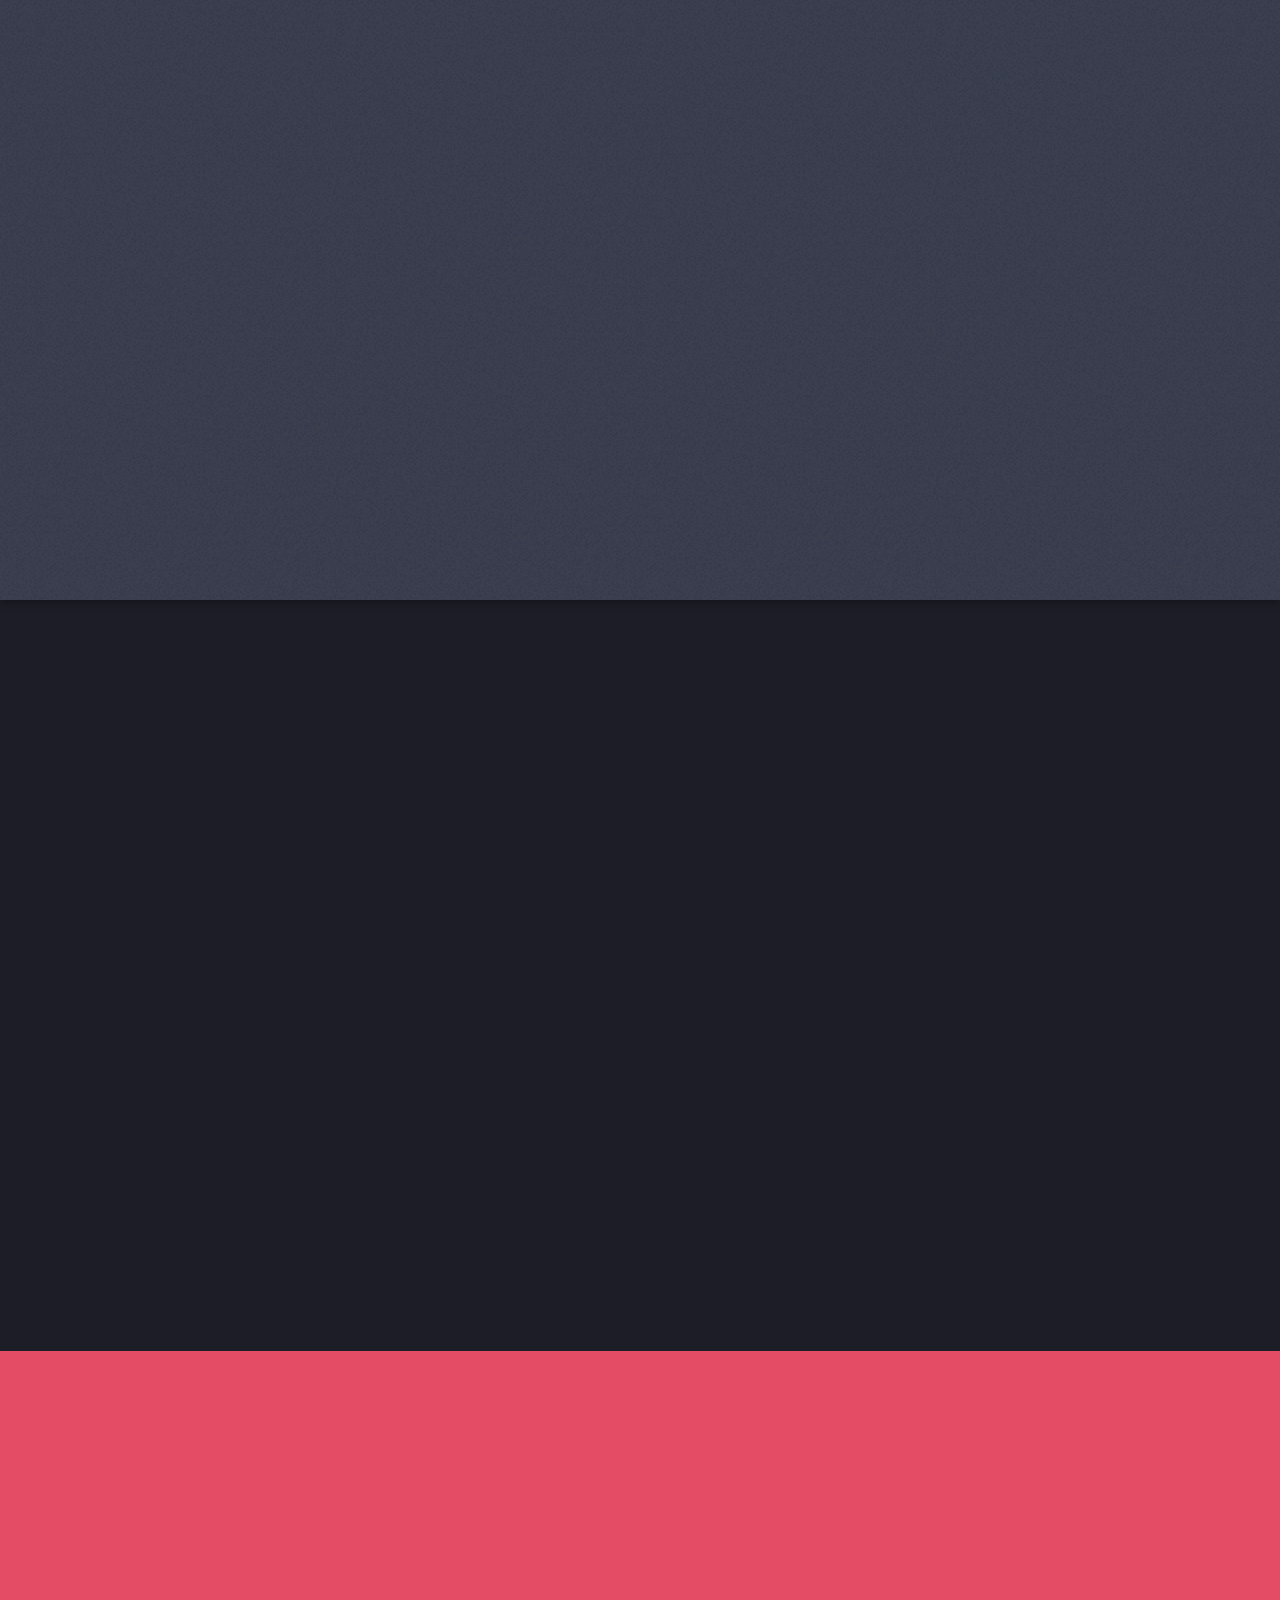
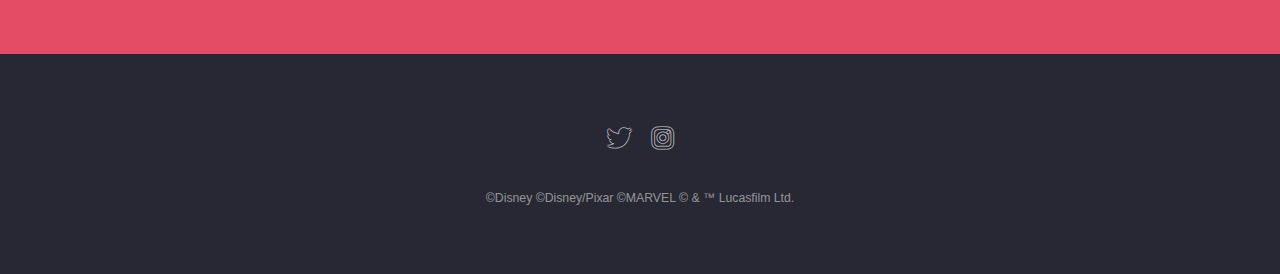
==== commit 55db552c: "영화소개 완료" ====
--- a/html5up-landed/index.html
+++ b/html5up-landed/index.html
@@ -22,19 +22,11 @@
 						<ul>
 							<li><a href="index.html">Home</a></li>
 							<li>
-								<a href="#">Layouts</a>
+								<a href="#">영화소개</a>
 								<ul>
-									<li><a href="left-sidebar.html">Left Sidebar</a></li>
-									<li><a href="right-sidebar.html">Right Sidebar</a></li>
-									<li>
-										<a href="#">Submenu</a>
-										<ul>
-											<li><a href="#">Option 1</a></li>
-											<li><a href="#">Option 2</a></li>
-											<li><a href="#">Option 3</a></li>
-											<li><a href="#">Option 4</a></li>
-										</ul>
-									</li>
+									<li><a href="left-sidebar.html"> 겨울왕국</a></li>
+									<li><a href="right-sidebar.html">미니언즈</a></li>
+                                    <li><a href="zooto.html">주토피아</a></li>
 								</ul>
 							</li>
 							<li><a href="no-sidebar.html">회사소개</a></li>
--- a/html5up-landed/assets/css/main.css
+++ b/html5up-landed/assets/css/main.css
@@ -4156,7 +4156,45 @@
 background-position:center center;
 }
 
+
+	input[type="submit"]:hover, input[type="submit"]:active,
+		input[type="reset"]:hover,
+		input[type="reset"]:active,
+		input[type="button"]:hover,
+		input[type="button"]:active,
+		.mini:hover,
+		.mini:active {
+			box-shadow: inset 0 0 0 1px #fbd856;
+			color: #fbd856 !important;
+		}
+
+		input[type="submit"]:active,
+		input[type="reset"]:active,
+		input[type="button"]:active,
+		.mini:active {
+			background-color:#fbd856;
+		}
+
 .mb2{
+background:url(../../images/mini.jpg);
+width:100%;
+height:100%;
+background-size:cover;
+background-attachment:fixed;
+background-repeat:no-repeat;
+background-position:center center;
+}
+
+header.minib:after {
+			background: #fbd856;
+			content: '';
+			display: inline-block;
+			height: 0.2em;
+			max-width: 20em;
+			width: 75%;
+		}
+
+.mb3{
 background:url(../../images/zooto.jpg);
 width:100%;
 height:100%;
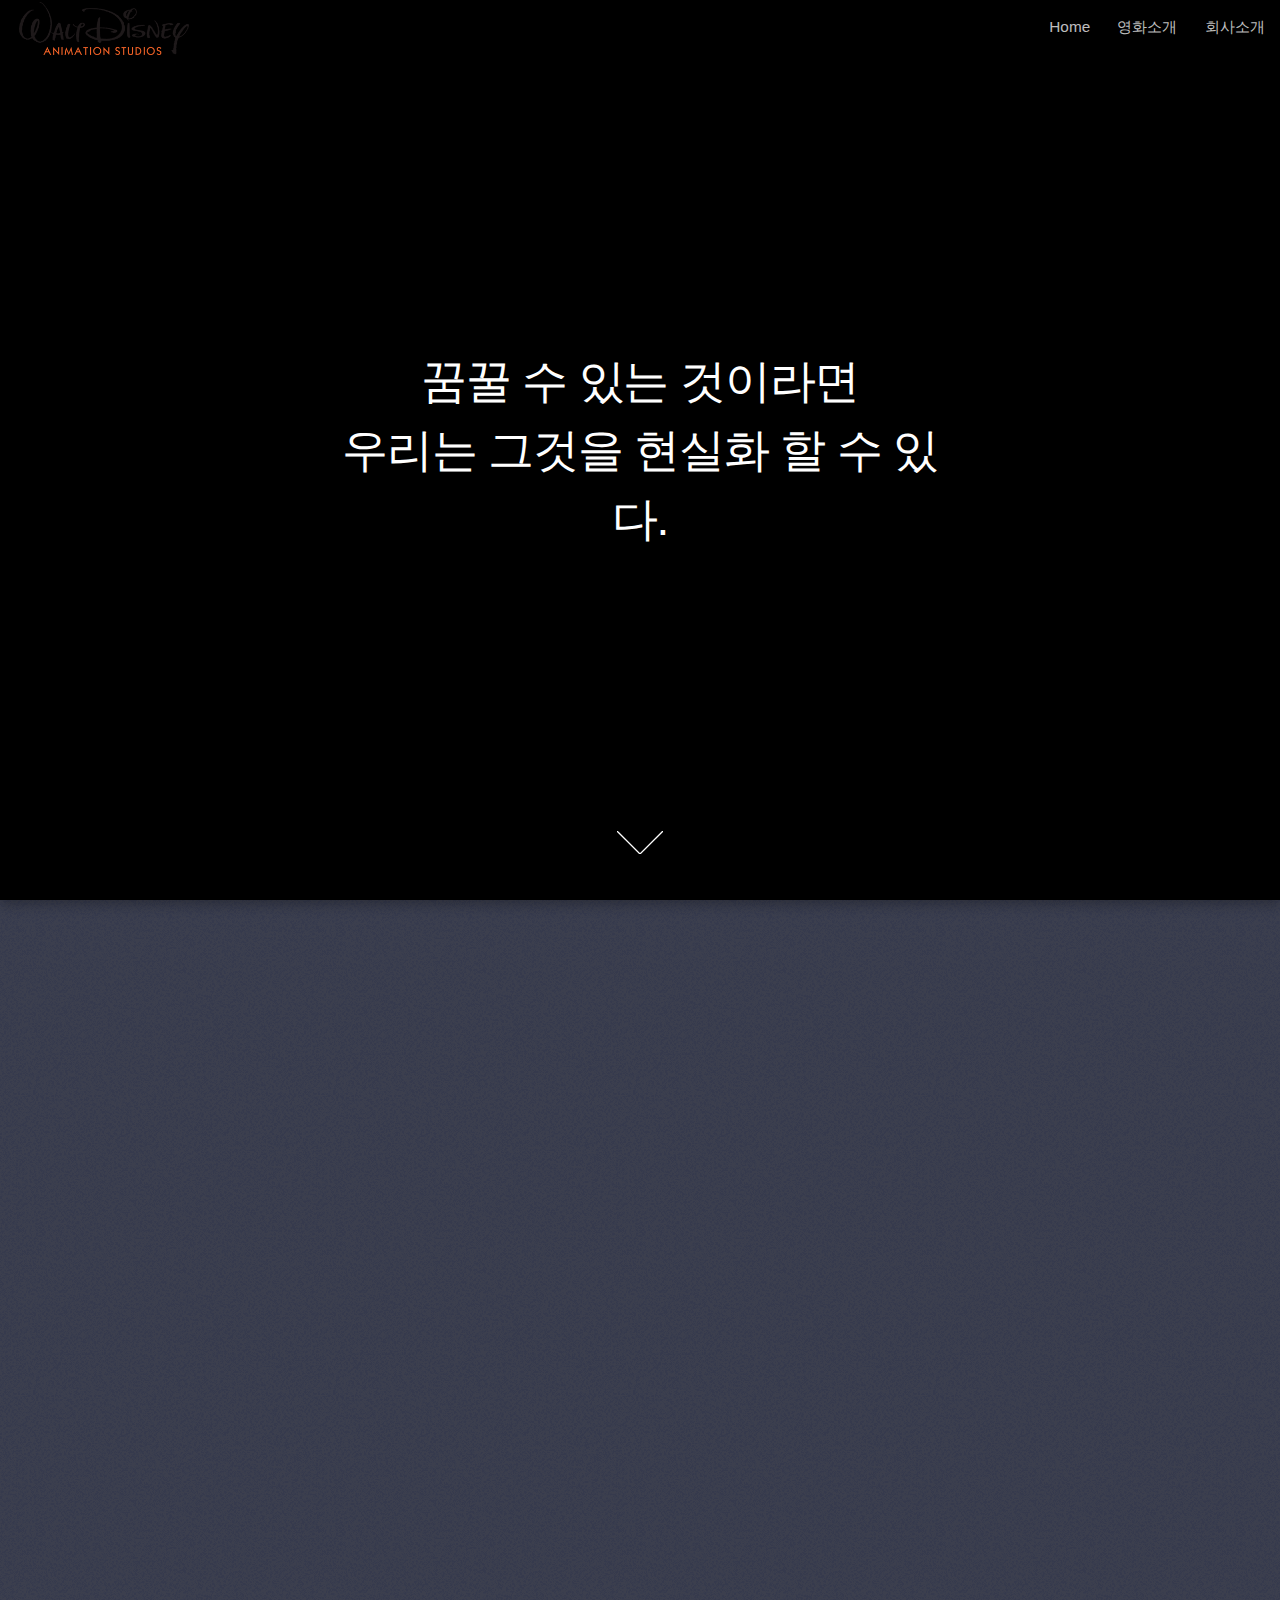
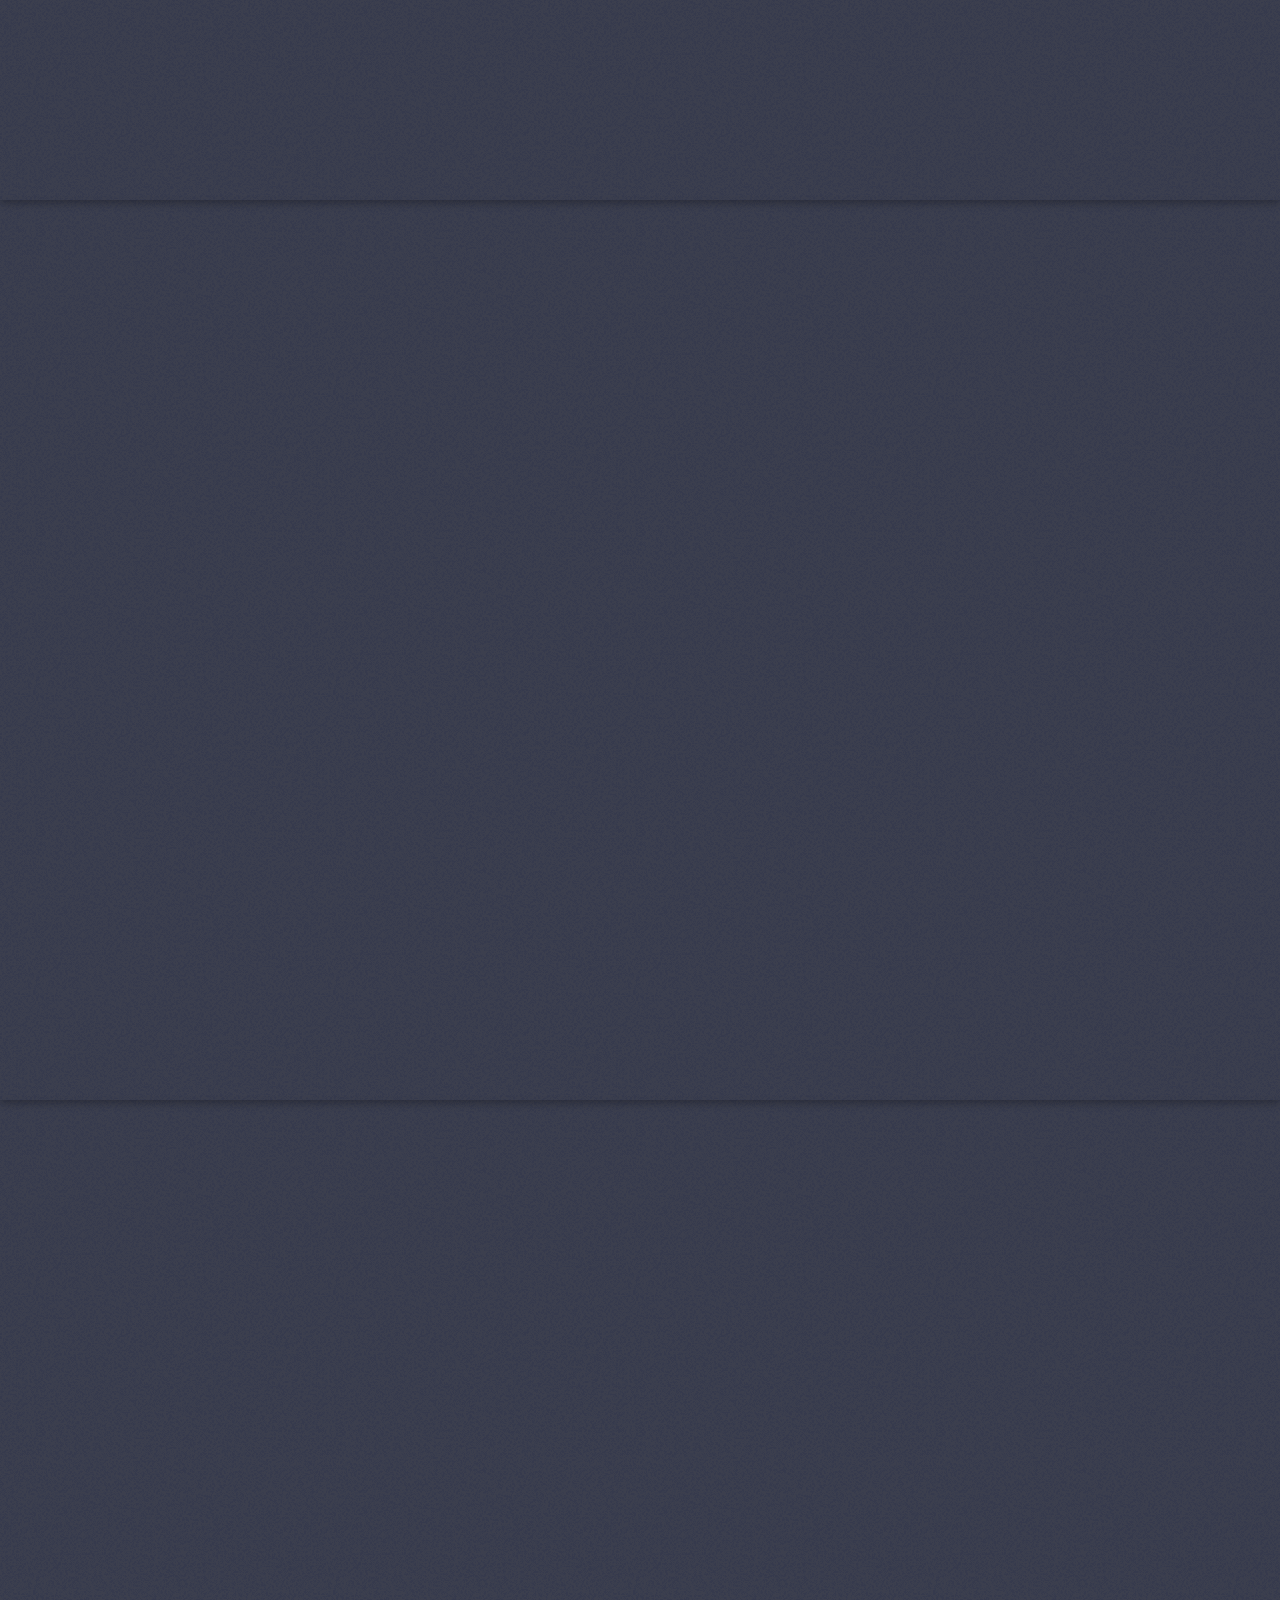
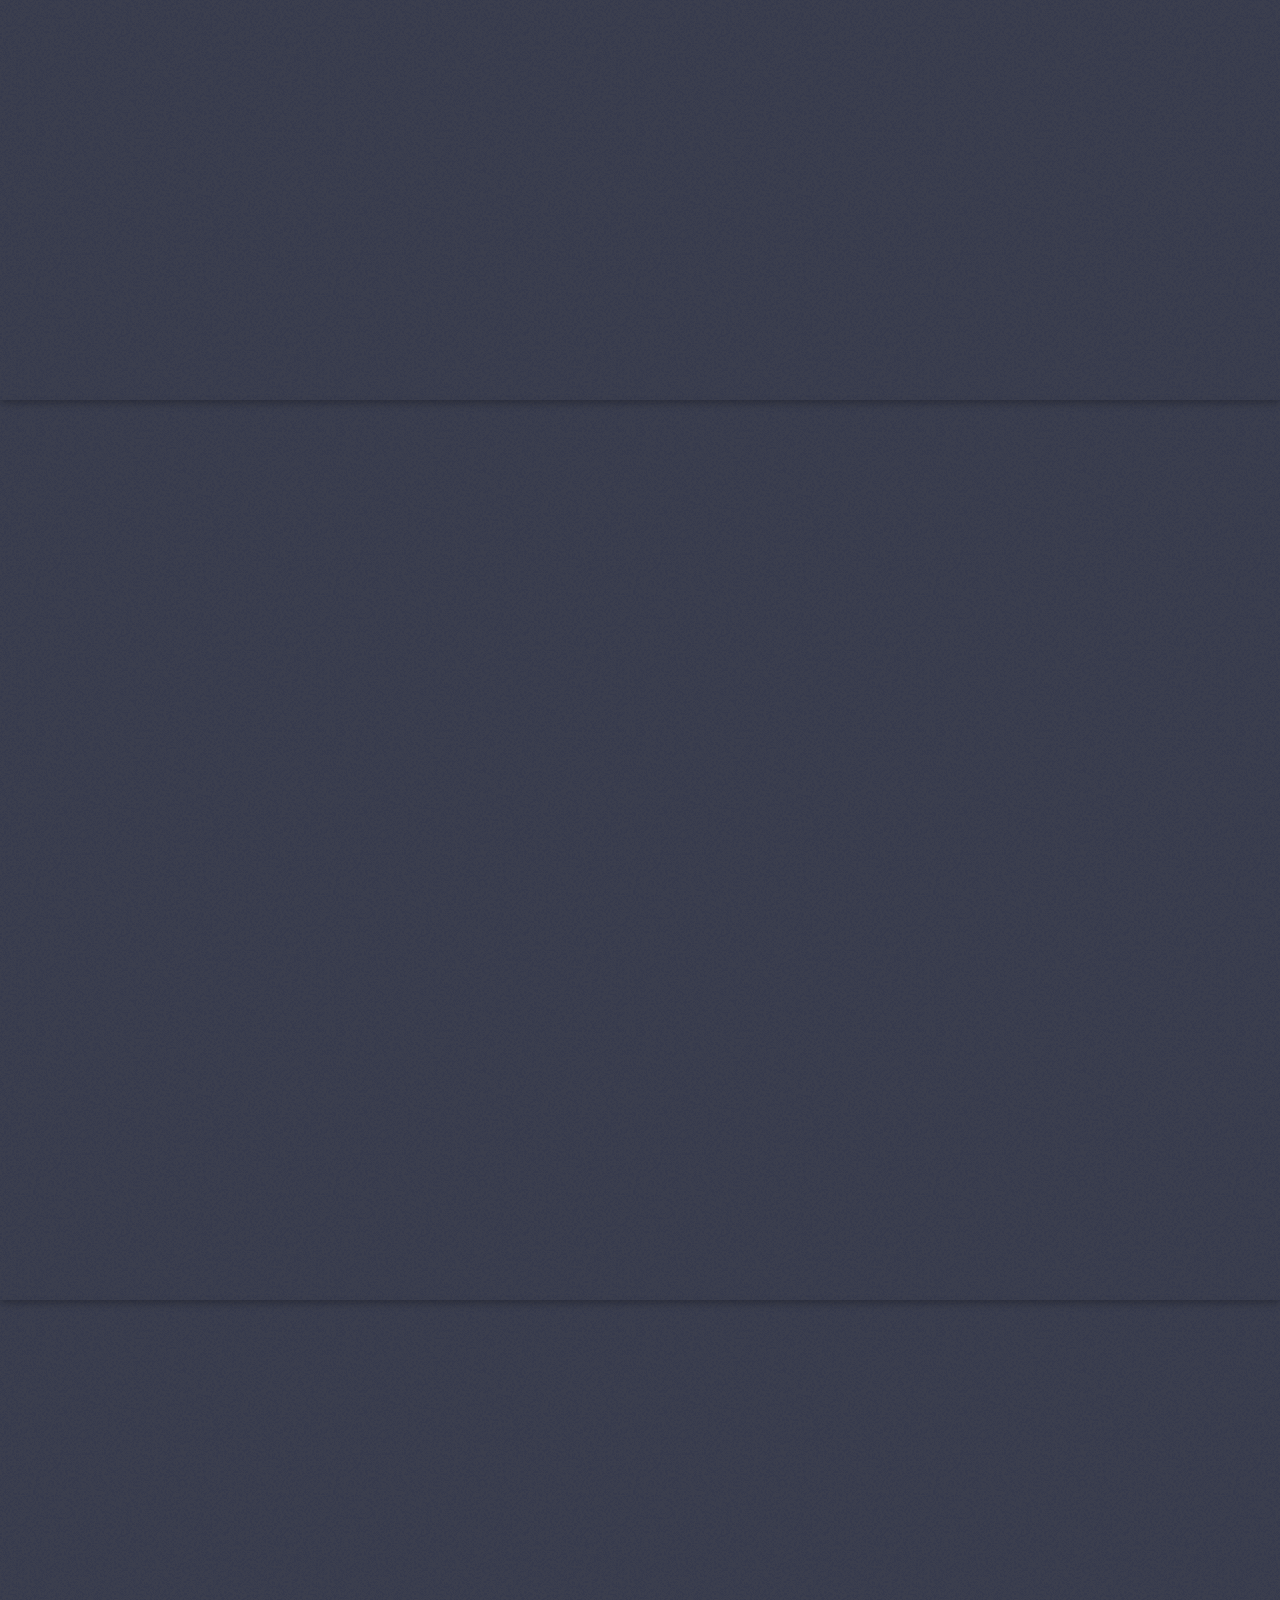
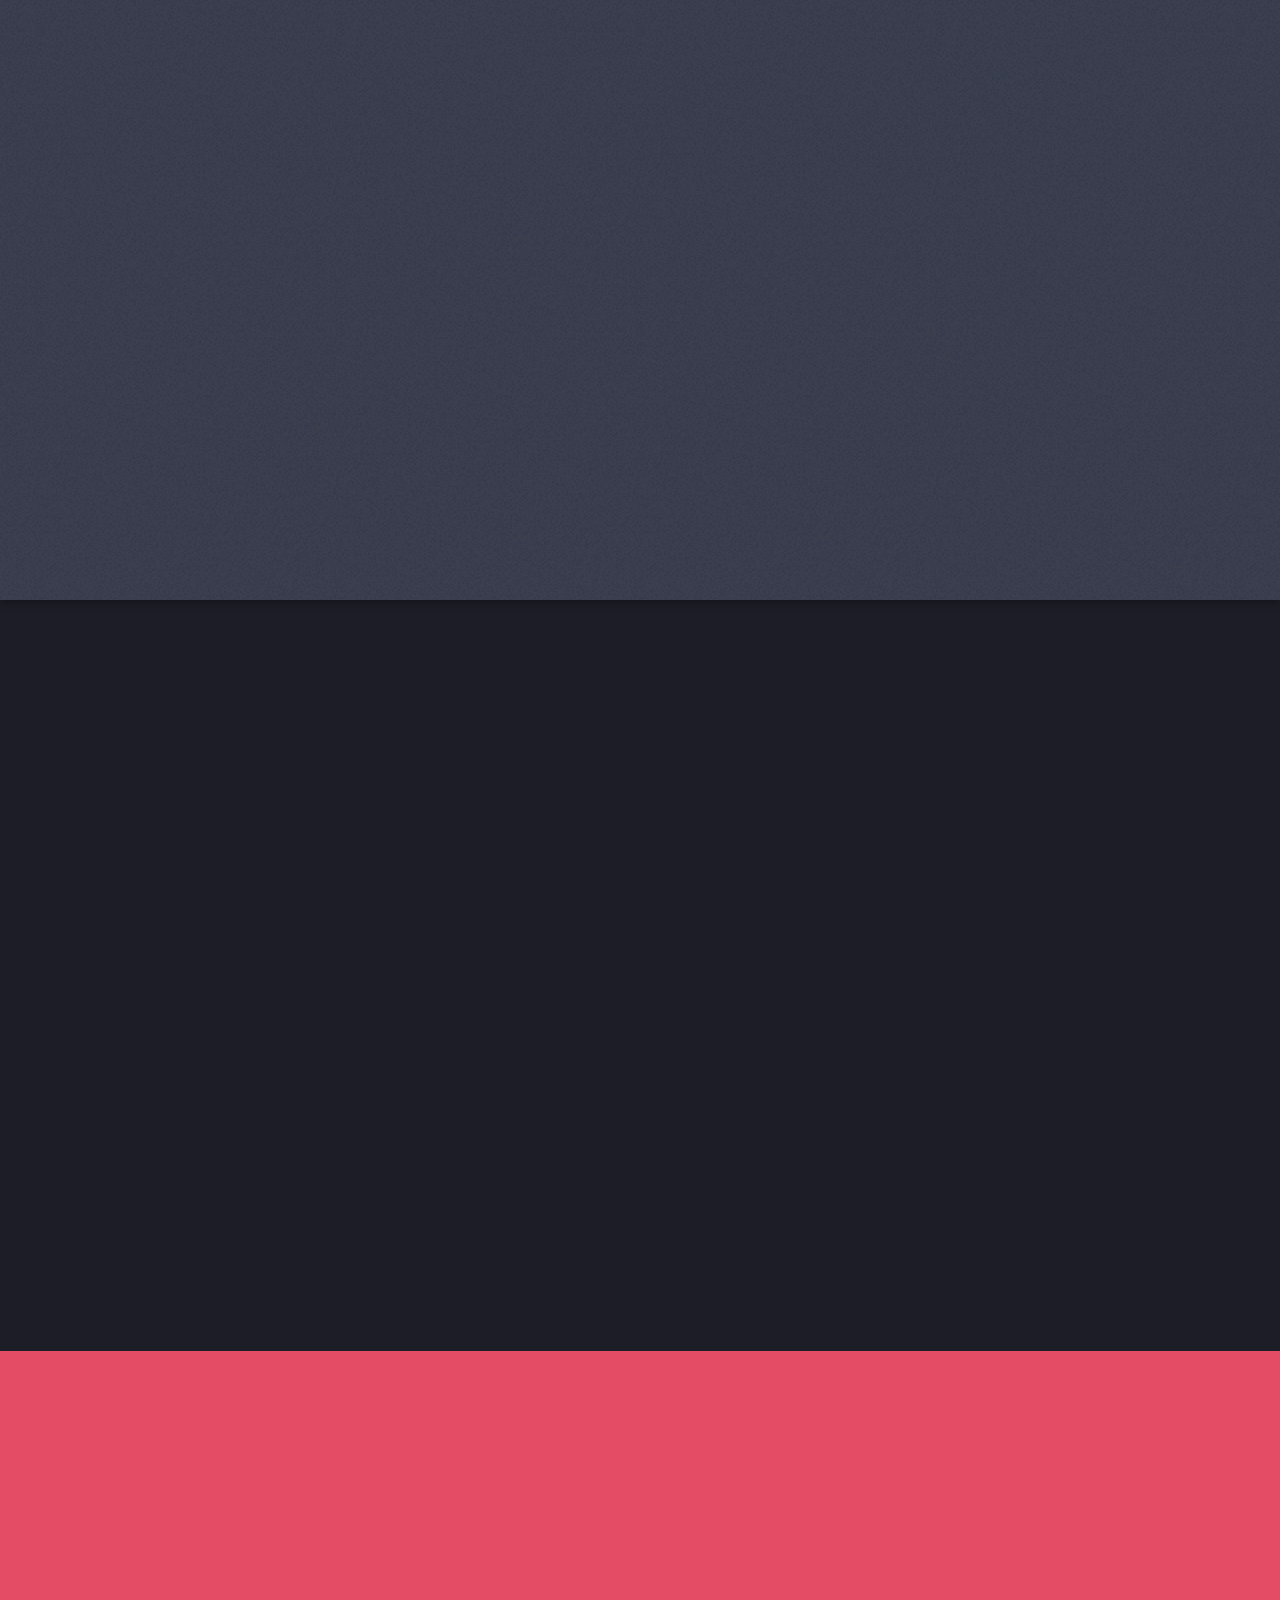
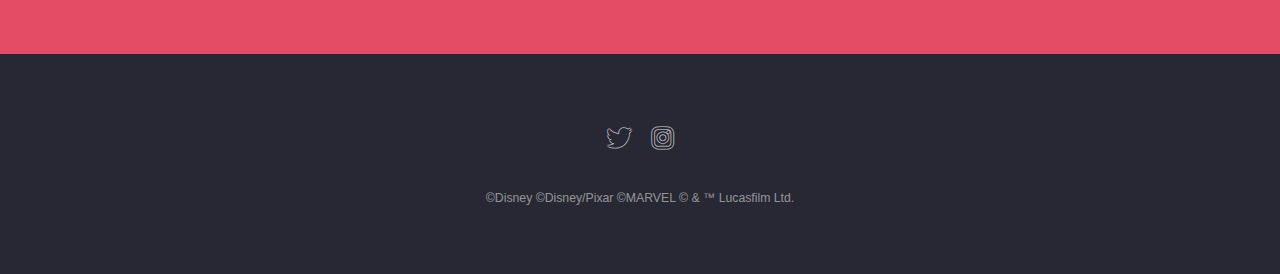
==== commit 94283792: "네비 수정" ====
--- a/html5up-landed/index.html
+++ b/html5up-landed/index.html
@@ -17,7 +17,7 @@
 
 			<!-- Header -->
 				<header id="header">
-					<h1 id="logo"><a href="index.html">Landed</a></h1>
+					<h1 id="logo"><a href="index.html"><img id="main_logo" src="images/logo.png" alt="디즈니로고" /></a></h1>
 					<nav id="nav">
 						<ul>
 							<li><a href="index.html">Home</a></li>
@@ -30,7 +30,7 @@
 								</ul>
 							</li>
 							<li><a href="no-sidebar.html">회사소개</a></li>
-							<li><a href="#" class="button primary">Sign Up</a></li>
+							
 						</ul>
 					</nav>
 				</header>
--- a/html5up-landed/assets/css/main.css
+++ b/html5up-landed/assets/css/main.css
@@ -3395,7 +3395,7 @@
 		width: 100%;
 		z-index: 100;
 	}
-
+    
 		#header h1 {
 			height: inherit;
 			left: 1.25em;
@@ -3404,7 +3404,7 @@
 			position: absolute;
 			top: 0;
 		}
-
+        #header > #logo img{width:170px; margin-top:2px; }
 		#header nav {
 			position: absolute;
 			right: 1em;
@@ -3758,7 +3758,6 @@
 			#footer {
 				padding: 4.5em 0;
 			}
-
 	}
 
 /* Small */
@@ -3814,7 +3813,7 @@
 			header.major {
 				margin: 0 0 2em 0;
 			}
-
+            
 		/* Goto Next */
 
 			.goto-next:before {
@@ -3849,7 +3848,7 @@
 			#header {
 				display: none;
 			}
-
+            
 		/* Banner */
 
 			#banner {
@@ -4057,12 +4056,12 @@
 			}
 
 		/* Footer */
-
+        
 			#footer {
 				padding: 3.25em 1.5em;
 			}
-
-	}
+        #main_logo{width:120px; margin-top:2px;}
+	}  
 
 /* XSmall */
 
@@ -4098,7 +4097,7 @@
 			}
 
 		/* Wrapper */
-
+            
 			.wrapper {
 				padding: 3em 1.25em 1em 1.25em;
 			}
@@ -4125,7 +4124,6 @@
 						margin: 0;
 						padding: 0;
 					}
-
 	}
 /*추가한 css*/
 	input[type="submit"]:hover, input[type="submit"]:active,
